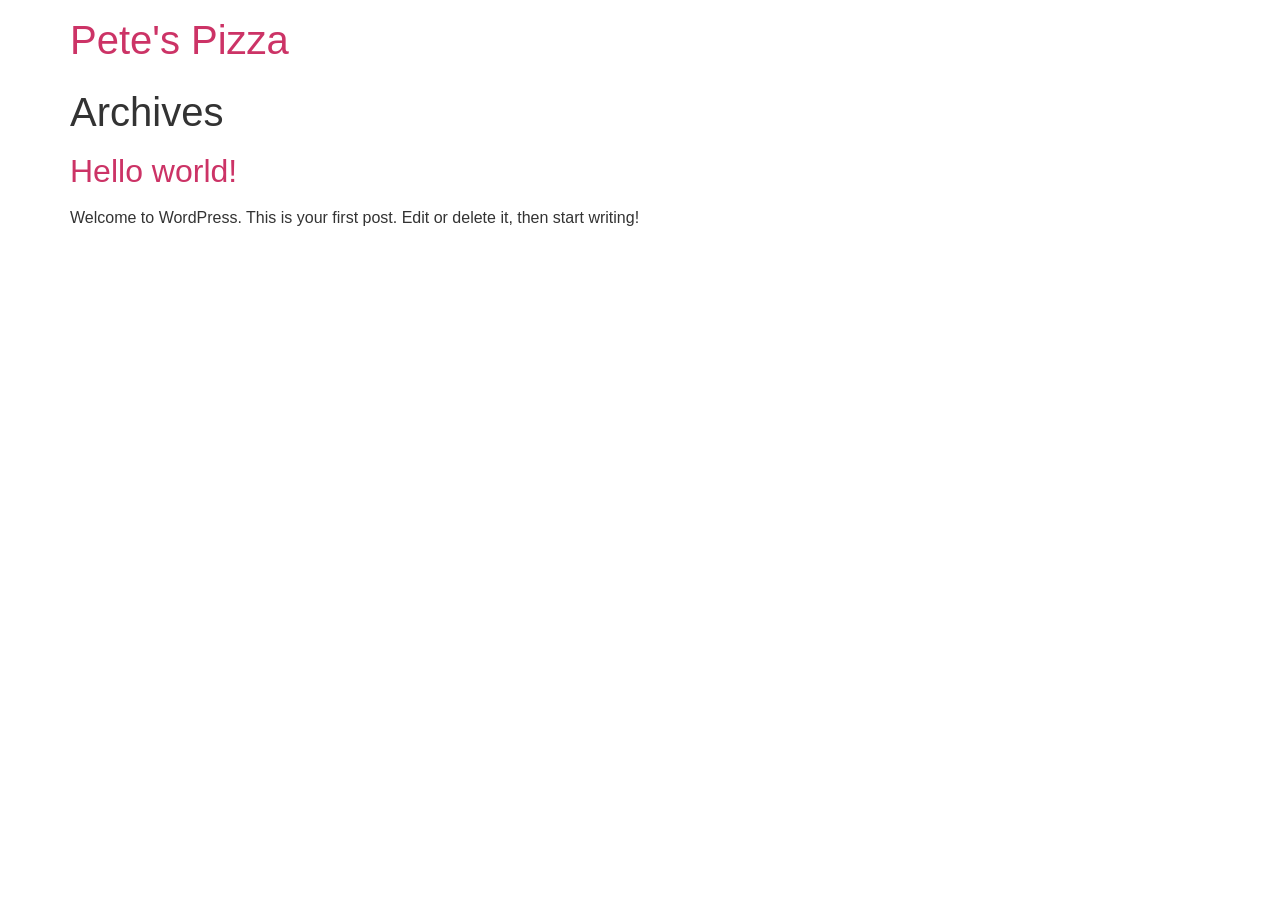
==== index.html @ 09c2dbaa "deploy: 3ace2ae25e659533e8047063d44e8679218b1591" ====
<!doctype html>
<html lang="en-CA">
<head>
	<meta charset="UTF-8">
	<meta name="viewport" content="width=device-width, initial-scale=1">
	<link rel="profile" href="https://gmpg.org/xfn/11">
	<title>Pete&#039;s Pizza</title>
<meta name='robots' content='max-image-preview:large' />
<link rel='dns-prefetch' href='//localhost' />
<link rel="alternate" type="application/rss+xml" title="Pete&#039;s Pizza &raquo; Feed" href="/feed/" />
<link rel="alternate" type="application/rss+xml" title="Pete&#039;s Pizza &raquo; Comments Feed" href="/comments/feed/" />
<style id='wp-img-auto-sizes-contain-inline-css'>
img:is([sizes=auto i],[sizes^="auto," i]){contain-intrinsic-size:3000px 1500px}
/*# sourceURL=wp-img-auto-sizes-contain-inline-css */
</style>
<style id='wp-emoji-styles-inline-css'>

	img.wp-smiley, img.emoji {
		display: inline !important;
		border: none !important;
		box-shadow: none !important;
		height: 1em !important;
		width: 1em !important;
		margin: 0 0.07em !important;
		vertical-align: -0.1em !important;
		background: none !important;
		padding: 0 !important;
	}
/*# sourceURL=wp-emoji-styles-inline-css */
</style>
<style id='wp-block-library-inline-css'>
:root{--wp-block-synced-color:#7a00df;--wp-block-synced-color--rgb:122,0,223;--wp-bound-block-color:var(--wp-block-synced-color);--wp-editor-canvas-background:#ddd;--wp-admin-theme-color:#007cba;--wp-admin-theme-color--rgb:0,124,186;--wp-admin-theme-color-darker-10:#006ba1;--wp-admin-theme-color-darker-10--rgb:0,107,160.5;--wp-admin-theme-color-darker-20:#005a87;--wp-admin-theme-color-darker-20--rgb:0,90,135;--wp-admin-border-width-focus:2px}@media (min-resolution:192dpi){:root{--wp-admin-border-width-focus:1.5px}}.wp-element-button{cursor:pointer}:root .has-very-light-gray-background-color{background-color:#eee}:root .has-very-dark-gray-background-color{background-color:#313131}:root .has-very-light-gray-color{color:#eee}:root .has-very-dark-gray-color{color:#313131}:root .has-vivid-green-cyan-to-vivid-cyan-blue-gradient-background{background:linear-gradient(135deg,#00d084,#0693e3)}:root .has-purple-crush-gradient-background{background:linear-gradient(135deg,#34e2e4,#4721fb 50%,#ab1dfe)}:root .has-hazy-dawn-gradient-background{background:linear-gradient(135deg,#faaca8,#dad0ec)}:root .has-subdued-olive-gradient-background{background:linear-gradient(135deg,#fafae1,#67a671)}:root .has-atomic-cream-gradient-background{background:linear-gradient(135deg,#fdd79a,#004a59)}:root .has-nightshade-gradient-background{background:linear-gradient(135deg,#330968,#31cdcf)}:root .has-midnight-gradient-background{background:linear-gradient(135deg,#020381,#2874fc)}:root{--wp--preset--font-size--normal:16px;--wp--preset--font-size--huge:42px}.has-regular-font-size{font-size:1em}.has-larger-font-size{font-size:2.625em}.has-normal-font-size{font-size:var(--wp--preset--font-size--normal)}.has-huge-font-size{font-size:var(--wp--preset--font-size--huge)}.has-text-align-center{text-align:center}.has-text-align-left{text-align:left}.has-text-align-right{text-align:right}.has-fit-text{white-space:nowrap!important}#end-resizable-editor-section{display:none}.aligncenter{clear:both}.items-justified-left{justify-content:flex-start}.items-justified-center{justify-content:center}.items-justified-right{justify-content:flex-end}.items-justified-space-between{justify-content:space-between}.screen-reader-text{border:0;clip-path:inset(50%);height:1px;margin:-1px;overflow:hidden;padding:0;position:absolute;width:1px;word-wrap:normal!important}.screen-reader-text:focus{background-color:#ddd;clip-path:none;color:#444;display:block;font-size:1em;height:auto;left:5px;line-height:normal;padding:15px 23px 14px;text-decoration:none;top:5px;width:auto;z-index:100000}html :where(.has-border-color){border-style:solid}html :where([style*=border-top-color]){border-top-style:solid}html :where([style*=border-right-color]){border-right-style:solid}html :where([style*=border-bottom-color]){border-bottom-style:solid}html :where([style*=border-left-color]){border-left-style:solid}html :where([style*=border-width]){border-style:solid}html :where([style*=border-top-width]){border-top-style:solid}html :where([style*=border-right-width]){border-right-style:solid}html :where([style*=border-bottom-width]){border-bottom-style:solid}html :where([style*=border-left-width]){border-left-style:solid}html :where(img[class*=wp-image-]){height:auto;max-width:100%}:where(figure){margin:0 0 1em}html :where(.is-position-sticky){--wp-admin--admin-bar--position-offset:var(--wp-admin--admin-bar--height,0px)}@media screen and (max-width:600px){html :where(.is-position-sticky){--wp-admin--admin-bar--position-offset:0px}}

/*# sourceURL=wp-block-library-inline-css */
</style>
<style id='wp-block-paragraph-inline-css'>
.is-small-text{font-size:.875em}.is-regular-text{font-size:1em}.is-large-text{font-size:2.25em}.is-larger-text{font-size:3em}.has-drop-cap:not(:focus):first-letter{float:left;font-size:8.4em;font-style:normal;font-weight:100;line-height:.68;margin:.05em .1em 0 0;text-transform:uppercase}body.rtl .has-drop-cap:not(:focus):first-letter{float:none;margin-left:.1em}p.has-drop-cap.has-background{overflow:hidden}:root :where(p.has-background){padding:1.25em 2.375em}:where(p.has-text-color:not(.has-link-color)) a{color:inherit}p.has-text-align-left[style*="writing-mode:vertical-lr"],p.has-text-align-right[style*="writing-mode:vertical-rl"]{rotate:180deg}
/*# sourceURL=/wp-includes/blocks/paragraph/style.min.css */
</style>

<link rel='stylesheet' id='dashicons-css' href='/wp-includes/css/dashicons.min.css?ver=6.9.4' media='all' />
<link rel='stylesheet' id='al_product_styles-css' href='/wp-content/plugins/ecommerce-product-catalog/css/al_product.min.css?timestamp=1773441968&#038;ver=6.9.4' media='all' />
<link rel='stylesheet' id='ic_blocks-css' href='/wp-content/plugins/ecommerce-product-catalog/includes/blocks/ic-blocks.min.css?timestamp=1773441968&#038;ver=6.9.4' media='all' />
<style id='global-styles-inline-css'>
:root{--wp--preset--aspect-ratio--square: 1;--wp--preset--aspect-ratio--4-3: 4/3;--wp--preset--aspect-ratio--3-4: 3/4;--wp--preset--aspect-ratio--3-2: 3/2;--wp--preset--aspect-ratio--2-3: 2/3;--wp--preset--aspect-ratio--16-9: 16/9;--wp--preset--aspect-ratio--9-16: 9/16;--wp--preset--color--black: #000000;--wp--preset--color--cyan-bluish-gray: #abb8c3;--wp--preset--color--white: #ffffff;--wp--preset--color--pale-pink: #f78da7;--wp--preset--color--vivid-red: #cf2e2e;--wp--preset--color--luminous-vivid-orange: #ff6900;--wp--preset--color--luminous-vivid-amber: #fcb900;--wp--preset--color--light-green-cyan: #7bdcb5;--wp--preset--color--vivid-green-cyan: #00d084;--wp--preset--color--pale-cyan-blue: #8ed1fc;--wp--preset--color--vivid-cyan-blue: #0693e3;--wp--preset--color--vivid-purple: #9b51e0;--wp--preset--gradient--vivid-cyan-blue-to-vivid-purple: linear-gradient(135deg,rgb(6,147,227) 0%,rgb(155,81,224) 100%);--wp--preset--gradient--light-green-cyan-to-vivid-green-cyan: linear-gradient(135deg,rgb(122,220,180) 0%,rgb(0,208,130) 100%);--wp--preset--gradient--luminous-vivid-amber-to-luminous-vivid-orange: linear-gradient(135deg,rgb(252,185,0) 0%,rgb(255,105,0) 100%);--wp--preset--gradient--luminous-vivid-orange-to-vivid-red: linear-gradient(135deg,rgb(255,105,0) 0%,rgb(207,46,46) 100%);--wp--preset--gradient--very-light-gray-to-cyan-bluish-gray: linear-gradient(135deg,rgb(238,238,238) 0%,rgb(169,184,195) 100%);--wp--preset--gradient--cool-to-warm-spectrum: linear-gradient(135deg,rgb(74,234,220) 0%,rgb(151,120,209) 20%,rgb(207,42,186) 40%,rgb(238,44,130) 60%,rgb(251,105,98) 80%,rgb(254,248,76) 100%);--wp--preset--gradient--blush-light-purple: linear-gradient(135deg,rgb(255,206,236) 0%,rgb(152,150,240) 100%);--wp--preset--gradient--blush-bordeaux: linear-gradient(135deg,rgb(254,205,165) 0%,rgb(254,45,45) 50%,rgb(107,0,62) 100%);--wp--preset--gradient--luminous-dusk: linear-gradient(135deg,rgb(255,203,112) 0%,rgb(199,81,192) 50%,rgb(65,88,208) 100%);--wp--preset--gradient--pale-ocean: linear-gradient(135deg,rgb(255,245,203) 0%,rgb(182,227,212) 50%,rgb(51,167,181) 100%);--wp--preset--gradient--electric-grass: linear-gradient(135deg,rgb(202,248,128) 0%,rgb(113,206,126) 100%);--wp--preset--gradient--midnight: linear-gradient(135deg,rgb(2,3,129) 0%,rgb(40,116,252) 100%);--wp--preset--font-size--small: 13px;--wp--preset--font-size--medium: 20px;--wp--preset--font-size--large: 36px;--wp--preset--font-size--x-large: 42px;--wp--preset--spacing--20: 0.44rem;--wp--preset--spacing--30: 0.67rem;--wp--preset--spacing--40: 1rem;--wp--preset--spacing--50: 1.5rem;--wp--preset--spacing--60: 2.25rem;--wp--preset--spacing--70: 3.38rem;--wp--preset--spacing--80: 5.06rem;--wp--preset--shadow--natural: 6px 6px 9px rgba(0, 0, 0, 0.2);--wp--preset--shadow--deep: 12px 12px 50px rgba(0, 0, 0, 0.4);--wp--preset--shadow--sharp: 6px 6px 0px rgba(0, 0, 0, 0.2);--wp--preset--shadow--outlined: 6px 6px 0px -3px rgb(255, 255, 255), 6px 6px rgb(0, 0, 0);--wp--preset--shadow--crisp: 6px 6px 0px rgb(0, 0, 0);}:root { --wp--style--global--content-size: 800px;--wp--style--global--wide-size: 1200px; }:where(body) { margin: 0; }.wp-site-blocks > .alignleft { float: left; margin-right: 2em; }.wp-site-blocks > .alignright { float: right; margin-left: 2em; }.wp-site-blocks > .aligncenter { justify-content: center; margin-left: auto; margin-right: auto; }:where(.wp-site-blocks) > * { margin-block-start: 24px; margin-block-end: 0; }:where(.wp-site-blocks) > :first-child { margin-block-start: 0; }:where(.wp-site-blocks) > :last-child { margin-block-end: 0; }:root { --wp--style--block-gap: 24px; }:root :where(.is-layout-flow) > :first-child{margin-block-start: 0;}:root :where(.is-layout-flow) > :last-child{margin-block-end: 0;}:root :where(.is-layout-flow) > *{margin-block-start: 24px;margin-block-end: 0;}:root :where(.is-layout-constrained) > :first-child{margin-block-start: 0;}:root :where(.is-layout-constrained) > :last-child{margin-block-end: 0;}:root :where(.is-layout-constrained) > *{margin-block-start: 24px;margin-block-end: 0;}:root :where(.is-layout-flex){gap: 24px;}:root :where(.is-layout-grid){gap: 24px;}.is-layout-flow > .alignleft{float: left;margin-inline-start: 0;margin-inline-end: 2em;}.is-layout-flow > .alignright{float: right;margin-inline-start: 2em;margin-inline-end: 0;}.is-layout-flow > .aligncenter{margin-left: auto !important;margin-right: auto !important;}.is-layout-constrained > .alignleft{float: left;margin-inline-start: 0;margin-inline-end: 2em;}.is-layout-constrained > .alignright{float: right;margin-inline-start: 2em;margin-inline-end: 0;}.is-layout-constrained > .aligncenter{margin-left: auto !important;margin-right: auto !important;}.is-layout-constrained > :where(:not(.alignleft):not(.alignright):not(.alignfull)){max-width: var(--wp--style--global--content-size);margin-left: auto !important;margin-right: auto !important;}.is-layout-constrained > .alignwide{max-width: var(--wp--style--global--wide-size);}body .is-layout-flex{display: flex;}.is-layout-flex{flex-wrap: wrap;align-items: center;}.is-layout-flex > :is(*, div){margin: 0;}body .is-layout-grid{display: grid;}.is-layout-grid > :is(*, div){margin: 0;}body{padding-top: 0px;padding-right: 0px;padding-bottom: 0px;padding-left: 0px;}a:where(:not(.wp-element-button)){text-decoration: underline;}:root :where(.wp-element-button, .wp-block-button__link){background-color: #32373c;border-width: 0;color: #fff;font-family: inherit;font-size: inherit;font-style: inherit;font-weight: inherit;letter-spacing: inherit;line-height: inherit;padding-top: calc(0.667em + 2px);padding-right: calc(1.333em + 2px);padding-bottom: calc(0.667em + 2px);padding-left: calc(1.333em + 2px);text-decoration: none;text-transform: inherit;}.has-black-color{color: var(--wp--preset--color--black) !important;}.has-cyan-bluish-gray-color{color: var(--wp--preset--color--cyan-bluish-gray) !important;}.has-white-color{color: var(--wp--preset--color--white) !important;}.has-pale-pink-color{color: var(--wp--preset--color--pale-pink) !important;}.has-vivid-red-color{color: var(--wp--preset--color--vivid-red) !important;}.has-luminous-vivid-orange-color{color: var(--wp--preset--color--luminous-vivid-orange) !important;}.has-luminous-vivid-amber-color{color: var(--wp--preset--color--luminous-vivid-amber) !important;}.has-light-green-cyan-color{color: var(--wp--preset--color--light-green-cyan) !important;}.has-vivid-green-cyan-color{color: var(--wp--preset--color--vivid-green-cyan) !important;}.has-pale-cyan-blue-color{color: var(--wp--preset--color--pale-cyan-blue) !important;}.has-vivid-cyan-blue-color{color: var(--wp--preset--color--vivid-cyan-blue) !important;}.has-vivid-purple-color{color: var(--wp--preset--color--vivid-purple) !important;}.has-black-background-color{background-color: var(--wp--preset--color--black) !important;}.has-cyan-bluish-gray-background-color{background-color: var(--wp--preset--color--cyan-bluish-gray) !important;}.has-white-background-color{background-color: var(--wp--preset--color--white) !important;}.has-pale-pink-background-color{background-color: var(--wp--preset--color--pale-pink) !important;}.has-vivid-red-background-color{background-color: var(--wp--preset--color--vivid-red) !important;}.has-luminous-vivid-orange-background-color{background-color: var(--wp--preset--color--luminous-vivid-orange) !important;}.has-luminous-vivid-amber-background-color{background-color: var(--wp--preset--color--luminous-vivid-amber) !important;}.has-light-green-cyan-background-color{background-color: var(--wp--preset--color--light-green-cyan) !important;}.has-vivid-green-cyan-background-color{background-color: var(--wp--preset--color--vivid-green-cyan) !important;}.has-pale-cyan-blue-background-color{background-color: var(--wp--preset--color--pale-cyan-blue) !important;}.has-vivid-cyan-blue-background-color{background-color: var(--wp--preset--color--vivid-cyan-blue) !important;}.has-vivid-purple-background-color{background-color: var(--wp--preset--color--vivid-purple) !important;}.has-black-border-color{border-color: var(--wp--preset--color--black) !important;}.has-cyan-bluish-gray-border-color{border-color: var(--wp--preset--color--cyan-bluish-gray) !important;}.has-white-border-color{border-color: var(--wp--preset--color--white) !important;}.has-pale-pink-border-color{border-color: var(--wp--preset--color--pale-pink) !important;}.has-vivid-red-border-color{border-color: var(--wp--preset--color--vivid-red) !important;}.has-luminous-vivid-orange-border-color{border-color: var(--wp--preset--color--luminous-vivid-orange) !important;}.has-luminous-vivid-amber-border-color{border-color: var(--wp--preset--color--luminous-vivid-amber) !important;}.has-light-green-cyan-border-color{border-color: var(--wp--preset--color--light-green-cyan) !important;}.has-vivid-green-cyan-border-color{border-color: var(--wp--preset--color--vivid-green-cyan) !important;}.has-pale-cyan-blue-border-color{border-color: var(--wp--preset--color--pale-cyan-blue) !important;}.has-vivid-cyan-blue-border-color{border-color: var(--wp--preset--color--vivid-cyan-blue) !important;}.has-vivid-purple-border-color{border-color: var(--wp--preset--color--vivid-purple) !important;}.has-vivid-cyan-blue-to-vivid-purple-gradient-background{background: var(--wp--preset--gradient--vivid-cyan-blue-to-vivid-purple) !important;}.has-light-green-cyan-to-vivid-green-cyan-gradient-background{background: var(--wp--preset--gradient--light-green-cyan-to-vivid-green-cyan) !important;}.has-luminous-vivid-amber-to-luminous-vivid-orange-gradient-background{background: var(--wp--preset--gradient--luminous-vivid-amber-to-luminous-vivid-orange) !important;}.has-luminous-vivid-orange-to-vivid-red-gradient-background{background: var(--wp--preset--gradient--luminous-vivid-orange-to-vivid-red) !important;}.has-very-light-gray-to-cyan-bluish-gray-gradient-background{background: var(--wp--preset--gradient--very-light-gray-to-cyan-bluish-gray) !important;}.has-cool-to-warm-spectrum-gradient-background{background: var(--wp--preset--gradient--cool-to-warm-spectrum) !important;}.has-blush-light-purple-gradient-background{background: var(--wp--preset--gradient--blush-light-purple) !important;}.has-blush-bordeaux-gradient-background{background: var(--wp--preset--gradient--blush-bordeaux) !important;}.has-luminous-dusk-gradient-background{background: var(--wp--preset--gradient--luminous-dusk) !important;}.has-pale-ocean-gradient-background{background: var(--wp--preset--gradient--pale-ocean) !important;}.has-electric-grass-gradient-background{background: var(--wp--preset--gradient--electric-grass) !important;}.has-midnight-gradient-background{background: var(--wp--preset--gradient--midnight) !important;}.has-small-font-size{font-size: var(--wp--preset--font-size--small) !important;}.has-medium-font-size{font-size: var(--wp--preset--font-size--medium) !important;}.has-large-font-size{font-size: var(--wp--preset--font-size--large) !important;}.has-x-large-font-size{font-size: var(--wp--preset--font-size--x-large) !important;}
/*# sourceURL=global-styles-inline-css */
</style>

<link rel='stylesheet' id='parent-style-css' href='/wp-content/themes/hello-elementor/style.css?ver=6.9.4' media='all' />
<link rel='stylesheet' id='child-style-css' href='/wp-content/themes/petes-pizza/style.css?ver=6.9.4' media='all' />
<link rel='stylesheet' id='hello-elementor-css' href='/wp-content/themes/hello-elementor/assets/css/reset.css?ver=3.4.6' media='all' />
<link rel='stylesheet' id='hello-elementor-theme-style-css' href='/wp-content/themes/hello-elementor/assets/css/theme.css?ver=3.4.6' media='all' />
<link rel='stylesheet' id='hello-elementor-header-footer-css' href='/wp-content/themes/hello-elementor/assets/css/header-footer.css?ver=3.4.6' media='all' />
<script src="/wp-content/themes/petes-pizza/customElements.js?ver=6.9.4" id="custom_javascript0-js"></script>
<link rel="https://api.w.org/" href="/wp-json/" /><link rel="EditURI" type="application/rsd+xml" title="RSD" href="/xmlrpc.php?rsd" />
<meta name="generator" content="WordPress 6.9.4" />
</head>
<body class="home blog wp-embed-responsive wp-theme-hello-elementor wp-child-theme-petes-pizza hello-elementor-default">


<a class="skip-link screen-reader-text" href="#content">Skip to content</a>


<header id="site-header" class="site-header">

	<div class="site-branding">
					<div class="site-title">
				<a href="/" title="Home" rel="home">
					Pete&#039;s Pizza				</a>
			</div>
						</div>

	</header>
<main id="content" class="site-main">

			<div class="page-header">
			<h1 class="entry-title">Archives</h1>		</div>
	
	<div class="page-content">
					<article class="post">
				<h2 class="entry-title"><a href="/hello-world/">Hello world!</a></h2><p>Welcome to WordPress. This is your first post. Edit or delete it, then start writing!</p>
			</article>
			</div>

	
</main>
<footer id="site-footer" class="site-footer">
	</footer>

<script type="speculationrules">
{"prefetch":[{"source":"document","where":{"and":[{"href_matches":"/*"},{"not":{"href_matches":["/wp-*.php","/wp-admin/*","/wp-content/uploads/*","/wp-content/*","/wp-content/plugins/*","/wp-content/themes/petes-pizza/*","/wp-content/themes/hello-elementor/*","/*\\?(.+)"]}},{"not":{"selector_matches":"a[rel~=\"nofollow\"]"}},{"not":{"selector_matches":".no-prefetch, .no-prefetch a"}}]},"eagerness":"conservative"}]}
</script>
<script type="module" src="https://adeleh3.github.io/UX308-Assignment1/fab.js?ver=6.9.4" id="custom_javascript1-js-module"></script>
<script type="module" src="https://adeleh3.github.io/UX308-Assignment1/chat.js?ver=6.9.4" id="custom_javascript2-js-module"></script>
    <style>
        body.ic-disabled-body:before {
            background-image: url("/wp-includes/js/thickbox/loadingAnimation.gif");
        }
    </style>
    <script id="wp-emoji-settings" type="application/json">
{"baseUrl":"https://s.w.org/images/core/emoji/17.0.2/72x72/","ext":".png","svgUrl":"https://s.w.org/images/core/emoji/17.0.2/svg/","svgExt":".svg","source":{"concatemoji":"/wp-includes/js/wp-emoji-release.min.js?ver=6.9.4"}}
</script>
<script type="module">
/*! This file is auto-generated */
const a=JSON.parse(document.getElementById("wp-emoji-settings").textContent),o=(window._wpemojiSettings=a,"wpEmojiSettingsSupports"),s=["flag","emoji"];function i(e){try{var t={supportTests:e,timestamp:(new Date).valueOf()};sessionStorage.setItem(o,JSON.stringify(t))}catch(e){}}function c(e,t,n){e.clearRect(0,0,e.canvas.width,e.canvas.height),e.fillText(t,0,0);t=new Uint32Array(e.getImageData(0,0,e.canvas.width,e.canvas.height).data);e.clearRect(0,0,e.canvas.width,e.canvas.height),e.fillText(n,0,0);const a=new Uint32Array(e.getImageData(0,0,e.canvas.width,e.canvas.height).data);return t.every((e,t)=>e===a[t])}function p(e,t){e.clearRect(0,0,e.canvas.width,e.canvas.height),e.fillText(t,0,0);var n=e.getImageData(16,16,1,1);for(let e=0;e<n.data.length;e++)if(0!==n.data[e])return!1;return!0}function u(e,t,n,a){switch(t){case"flag":return n(e,"\ud83c\udff3\ufe0f\u200d\u26a7\ufe0f","\ud83c\udff3\ufe0f\u200b\u26a7\ufe0f")?!1:!n(e,"\ud83c\udde8\ud83c\uddf6","\ud83c\udde8\u200b\ud83c\uddf6")&&!n(e,"\ud83c\udff4\udb40\udc67\udb40\udc62\udb40\udc65\udb40\udc6e\udb40\udc67\udb40\udc7f","\ud83c\udff4\u200b\udb40\udc67\u200b\udb40\udc62\u200b\udb40\udc65\u200b\udb40\udc6e\u200b\udb40\udc67\u200b\udb40\udc7f");case"emoji":return!a(e,"\ud83e\u1fac8")}return!1}function f(e,t,n,a){let r;const o=(r="undefined"!=typeof WorkerGlobalScope&&self instanceof WorkerGlobalScope?new OffscreenCanvas(300,150):document.createElement("canvas")).getContext("2d",{willReadFrequently:!0}),s=(o.textBaseline="top",o.font="600 32px Arial",{});return e.forEach(e=>{s[e]=t(o,e,n,a)}),s}function r(e){var t=document.createElement("script");t.src=e,t.defer=!0,document.head.appendChild(t)}a.supports={everything:!0,everythingExceptFlag:!0},new Promise(t=>{let n=function(){try{var e=JSON.parse(sessionStorage.getItem(o));if("object"==typeof e&&"number"==typeof e.timestamp&&(new Date).valueOf()<e.timestamp+604800&&"object"==typeof e.supportTests)return e.supportTests}catch(e){}return null}();if(!n){if("undefined"!=typeof Worker&&"undefined"!=typeof OffscreenCanvas&&"undefined"!=typeof URL&&URL.createObjectURL&&"undefined"!=typeof Blob)try{var e="postMessage("+f.toString()+"("+[JSON.stringify(s),u.toString(),c.toString(),p.toString()].join(",")+"));",a=new Blob([e],{type:"text/javascript"});const r=new Worker(URL.createObjectURL(a),{name:"wpTestEmojiSupports"});return void(r.onmessage=e=>{i(n=e.data),r.terminate(),t(n)})}catch(e){}i(n=f(s,u,c,p))}t(n)}).then(e=>{for(const n in e)a.supports[n]=e[n],a.supports.everything=a.supports.everything&&a.supports[n],"flag"!==n&&(a.supports.everythingExceptFlag=a.supports.everythingExceptFlag&&a.supports[n]);var t;a.supports.everythingExceptFlag=a.supports.everythingExceptFlag&&!a.supports.flag,a.supports.everything||((t=a.source||{}).concatemoji?r(t.concatemoji):t.wpemoji&&t.twemoji&&(r(t.twemoji),r(t.wpemoji)))});
//# sourceURL=/wp-includes/js/wp-emoji-loader.min.js
</script>

</body>
</html>
---- wp-content/plugins/ecommerce-product-catalog/includes/blocks/ic-blocks.min.css ----
/*!
 * 
 * https://impleCode.com
 *
 * Copyright 2021 impleCode
 * Free to use under the GPLv3 license.
 * http://www.gnu.org/licenses/gpl-3.0.html
 *
 * Contributing author: Norbert Dreszer
 *
 * NOTE: DO NOT EDIT THIS FILE. FOR YOUR OWN CSS GO TO WordPress > Appearance > Additional CSS and copy the CSS that you want to modify there.
 */
.entry-content div.ic-align-center,div.ic-align-center{text-align:center}.entry-content div.ic-align-right,div.ic-align-right{text-align:right}
---- wp-content/themes/hello-elementor/style.css ----
/*
	Theme Name: Hello Elementor
	Theme URI: https://elementor.com/hello-theme/?utm_source=wp-themes&utm_campaign=theme-uri&utm_medium=wp-dash
	Description: Hello Elementor is a lightweight and minimalist WordPress theme that was built specifically to work seamlessly with the Elementor site builder plugin. The theme is free, open-source, and designed for users who want a flexible, easy-to-use, and customizable website. The theme, which is optimized for performance, provides a solid foundation for users to build their own unique designs using the Elementor drag-and-drop site builder. Its simplicity and flexibility make it a great choice for both beginners and experienced Web Creators.
	Author: Elementor Team
	Author URI: https://elementor.com/?utm_source=wp-themes&utm_campaign=author-uri&utm_medium=wp-dash
	Version: 3.4.6
	Stable tag: 3.4.6
	Requires at least: 6.0
	Tested up to: 6.8
	Requires PHP: 7.4
	License: GNU General Public License v3 or later.
	License URI: https://www.gnu.org/licenses/gpl-3.0.html
	Text Domain: hello-elementor
	Tags: accessibility-ready, flexible-header, custom-colors, custom-menu, custom-logo, featured-images, rtl-language-support, threaded-comments, translation-ready,
*/
---- wp-content/themes/petes-pizza/style.css ----
/*
Theme Name:     Pete\'s Pizza
Description:    for pete\'s pizza shop
Author:         AdeleH3
Template:       hello-elementor

(optional values you can add: Theme URI, Author URI, Version, License, License URI, Tags, Text Domain)
*/
---- wp-content/themes/hello-elementor/assets/css/theme.css ----
.comments-area a,.page-content a{text-decoration:underline}.alignright{float:right;margin-left:1rem}.alignleft{float:left;margin-right:1rem}.aligncenter{clear:both;display:block;margin-inline:auto}.alignwide{margin-inline:-80px}.alignfull{margin-inline:calc(50% - 50vw);max-width:100vw}.alignfull,.alignfull img{width:100vw}.wp-caption{margin-block-end:1.25rem;max-width:100%}.wp-caption.alignleft{margin:5px 20px 20px 0}.wp-caption.alignright{margin:5px 0 20px 20px}.wp-caption img{display:block;margin-inline:auto}.wp-caption-text{margin:0}.gallery-caption{display:block;font-size:.8125rem;line-height:1.5;margin:0;padding:.75rem}.pagination{display:flex;justify-content:space-between;margin:20px auto}.sticky{display:block;position:relative}.bypostauthor{font-size:inherit}.hide{display:none!important}.post-password-form{margin:50px auto;max-width:500px}.post-password-form p{align-items:flex-end;display:flex;width:100%}.post-password-form [type=submit]{margin-inline-start:3px}.screen-reader-text{clip:rect(1px,1px,1px,1px);height:1px;overflow:hidden;position:absolute!important;width:1px;word-wrap:normal!important}.screen-reader-text:focus{background-color:#eee;clip:auto!important;clip-path:none;color:#333;display:block;font-size:1rem;height:auto;left:5px;line-height:normal;padding:12px 24px;text-decoration:none;top:5px;width:auto;z-index:100000}.post .entry-title a{text-decoration:none}.post .wp-post-image{max-height:500px;-o-object-fit:cover;object-fit:cover;width:100%}@media(max-width:991px){.post .wp-post-image{max-height:400px}}@media(max-width:575px){.post .wp-post-image{max-height:300px}}#comments .comment-list{font-size:.9em;list-style:none;margin:0;padding:0}#comments .comment,#comments .pingback{position:relative}#comments .comment .comment-body,#comments .pingback .comment-body{border-block-end:1px solid #ccc;display:flex;flex-direction:column;padding-block-end:30px;padding-block-start:30px;padding-inline-end:0;padding-inline-start:60px}#comments .comment .avatar,#comments .pingback .avatar{border-radius:50%;left:0;margin-inline-end:10px;position:absolute}body.rtl #comments .comment .avatar,body.rtl #comments .pingback .avatar,html[dir=rtl] #comments .comment .avatar,html[dir=rtl] #comments .pingback .avatar{left:auto;right:0}#comments .comment-meta{display:flex;justify-content:space-between;margin-block-end:.9rem}#comments .comment-metadata,#comments .reply{font-size:11px;line-height:1}#comments .children{list-style:none;margin:0;padding-inline-start:30px;position:relative}#comments .children li:last-child{padding-block-end:0}#comments ol.comment-list .children:before{content:"↪";display:inline-block;font-size:1em;font-weight:400;left:0;line-height:100%;position:absolute;top:45px;width:auto}body.rtl #comments ol.comment-list .children:before,html[dir=rtl] #comments ol.comment-list .children:before{content:"↩";left:auto;right:0}@media(min-width:768px){#comments .comment-author,#comments .comment-metadata{line-height:1}}@media(max-width:767px){#comments .comment .comment-body{padding:30px 0}#comments .children{padding-inline-start:20px}#comments .comment .avatar{float:left;position:inherit}body.rtl #comments .comment .avatar,html[dir=rtl] #comments .comment .avatar{float:right}}.page-header .entry-title,.site-footer .footer-inner,.site-footer:not(.dynamic-footer),.site-header .header-inner,.site-header:not(.dynamic-header),body:not([class*=elementor-page-]) .site-main{margin-inline-end:auto;margin-inline-start:auto;width:100%}@media(max-width:575px){.page-header .entry-title,.site-footer .footer-inner,.site-footer:not(.dynamic-footer),.site-header .header-inner,.site-header:not(.dynamic-header),body:not([class*=elementor-page-]) .site-main{padding-inline-end:10px;padding-inline-start:10px}}@media(min-width:576px){.page-header .entry-title,.site-footer .footer-inner,.site-footer:not(.dynamic-footer),.site-header .header-inner,.site-header:not(.dynamic-header),body:not([class*=elementor-page-]) .site-main{max-width:500px}.site-footer.footer-full-width .footer-inner,.site-header.header-full-width .header-inner{max-width:100%}}@media(min-width:768px){.page-header .entry-title,.site-footer .footer-inner,.site-footer:not(.dynamic-footer),.site-header .header-inner,.site-header:not(.dynamic-header),body:not([class*=elementor-page-]) .site-main{max-width:600px}.site-footer.footer-full-width,.site-header.header-full-width{max-width:100%}}@media(min-width:992px){.page-header .entry-title,.site-footer .footer-inner,.site-footer:not(.dynamic-footer),.site-header .header-inner,.site-header:not(.dynamic-header),body:not([class*=elementor-page-]) .site-main{max-width:800px}.site-footer.footer-full-width,.site-header.header-full-width{max-width:100%}}@media(min-width:1200px){.page-header .entry-title,.site-footer .footer-inner,.site-footer:not(.dynamic-footer),.site-header .header-inner,.site-header:not(.dynamic-header),body:not([class*=elementor-page-]) .site-main{max-width:1140px}.site-footer.footer-full-width,.site-header.header-full-width{max-width:100%}}.site-header+.elementor{min-height:calc(100vh - 320px)}
---- wp-content/themes/hello-elementor/assets/css/header-footer.css ----
.site-header{display:flex;flex-wrap:wrap;justify-content:space-between;padding-block-end:1rem;padding-block-start:1rem;position:relative}.site-header .site-title{font-size:2.5rem;font-weight:500;line-height:1.2}.site-header .site-branding{display:flex;flex-direction:column;gap:.5rem;justify-content:center}.site-header .header-inner{display:flex;flex-wrap:wrap;justify-content:space-between}.site-header .header-inner .custom-logo-link{display:block}.site-header .header-inner .site-branding .site-description,.site-header .header-inner .site-branding .site-title{margin:0}.site-header .header-inner .site-branding .site-logo img{display:block}.site-header .header-inner .site-branding.show-logo .site-title,.site-header .header-inner .site-branding.show-title .site-logo{display:none!important}.site-header.header-inverted .header-inner{flex-direction:row-reverse}.site-header.header-inverted .header-inner .site-branding{text-align:end}.site-header.header-stacked .header-inner{align-items:center;flex-direction:column;text-align:center}.site-footer{padding-block-end:1rem;padding-block-start:1rem;position:relative}.site-footer .site-title{font-size:1.5rem;font-weight:500;line-height:1.2}.site-footer .site-branding{display:flex;flex-direction:column;gap:.5rem;justify-content:center}.site-footer .footer-inner{display:flex;flex-wrap:wrap;justify-content:space-between}.site-footer .footer-inner .custom-logo-link{display:block}.site-footer .footer-inner .site-branding .site-description,.site-footer .footer-inner .site-branding .site-title{margin:0}.site-footer .footer-inner .site-branding .site-logo img{display:block}.site-footer .footer-inner .site-branding.show-logo .site-title,.site-footer .footer-inner .site-branding.show-title .site-logo{display:none!important}.site-footer .footer-inner .copyright{align-items:center;display:flex;justify-content:flex-end}.site-footer .footer-inner .copyright p{margin:0}.site-footer.footer-inverted .footer-inner{flex-direction:row-reverse}.site-footer.footer-inverted .footer-inner .site-branding{text-align:end}.site-footer.footer-stacked .footer-inner{align-items:center;flex-direction:column;text-align:center}.site-footer.footer-stacked .footer-inner .site-branding .site-title{text-align:center}.site-footer.footer-stacked .footer-inner .site-navigation .menu{padding:0}@media(max-width:576px){.site-footer:not(.footer-stacked) .footer-inner .copyright,.site-footer:not(.footer-stacked) .footer-inner .site-branding,.site-footer:not(.footer-stacked) .footer-inner .site-navigation{display:block;max-width:none;text-align:center;width:100%}.site-footer .footer-inner .site-navigation ul.menu{justify-content:center}.site-footer .footer-inner .site-navigation ul.menu li{display:inline-block}}.site-header.header-stacked .site-navigation-toggle-holder{justify-content:center;max-width:100%}.site-header.menu-layout-dropdown .site-navigation{display:none}.site-navigation-toggle-holder{align-items:center;display:flex;padding:8px 15px}.site-navigation-toggle-holder .site-navigation-toggle{align-items:center;background-color:rgba(0,0,0,.05);border:0 solid;border-radius:3px;color:#494c4f;cursor:pointer;display:flex;justify-content:center;padding:.5rem}.site-navigation-toggle-holder .site-navigation-toggle-icon{display:block;width:1.25rem}.site-navigation-toggle-holder .site-navigation-toggle-icon:after,.site-navigation-toggle-holder .site-navigation-toggle-icon:before{background-color:currentColor;border-radius:3px;content:"";display:block;height:3px;transition:all .2s ease-in-out}.site-navigation-toggle-holder .site-navigation-toggle-icon:before{box-shadow:0 .35rem 0 currentColor;margin-block-end:.5rem}.site-navigation-toggle-holder .site-navigation-toggle[aria-expanded=true] .site-navigation-toggle-icon:before{box-shadow:none;transform:translateY(.35rem) rotate(45deg)}.site-navigation-toggle-holder .site-navigation-toggle[aria-expanded=true] .site-navigation-toggle-icon:after{transform:translateY(-.35rem) rotate(-45deg)}.site-navigation{align-items:center;display:flex}.site-navigation ul.menu,.site-navigation ul.menu ul{list-style-type:none;padding:0}.site-navigation ul.menu{display:flex;flex-wrap:wrap}.site-navigation ul.menu li{display:flex;position:relative}.site-navigation ul.menu li a{display:block;padding:8px 15px}.site-navigation ul.menu li.menu-item-has-children{padding-inline-end:15px}.site-navigation ul.menu li.menu-item-has-children:after{align-items:center;color:#666;content:"▾";display:flex;font-size:1.5em;justify-content:center;text-decoration:none}.site-navigation ul.menu li.menu-item-has-children:focus-within>ul{display:block}.site-navigation ul.menu li ul{background:#fff;display:none;left:0;min-width:150px;position:absolute;top:100%;z-index:2}.site-navigation ul.menu li ul li{border-block-end:1px solid #eee}.site-navigation ul.menu li ul li:last-child{border-block-end:none}.site-navigation ul.menu li ul li.menu-item-has-children a{flex-grow:1}.site-navigation ul.menu li ul li.menu-item-has-children:after{transform:translateY(-50%) rotate(-90deg)}.site-navigation ul.menu li ul ul{left:100%;top:0}.site-navigation ul.menu li:hover>ul{display:block}footer .site-navigation ul.menu li ul{bottom:100%;top:auto}footer .site-navigation ul.menu li ul ul{bottom:0}footer .site-navigation ul.menu a{padding:5px 15px}.site-navigation-dropdown{bottom:0;left:0;margin-block-start:10px;position:absolute;transform-origin:top;transition:max-height .3s,transform .3s;width:100%;z-index:10000}.site-navigation-toggle-holder:not(.elementor-active)+.site-navigation-dropdown{max-height:0;transform:scaleY(0)}.site-navigation-toggle-holder.elementor-active+.site-navigation-dropdown{max-height:100vh;transform:scaleY(1)}.site-navigation-dropdown ul{padding:0}.site-navigation-dropdown ul.menu{background:#fff;margin:0;padding:0;position:absolute;width:100%}.site-navigation-dropdown ul.menu li{display:block;position:relative;width:100%}.site-navigation-dropdown ul.menu li a{background:#fff;box-shadow:inset 0 -1px 0 rgba(0,0,0,.102);color:#55595c;display:block;padding:20px}.site-navigation-dropdown ul.menu li.current-menu-item a{background:#55595c;color:#fff}.site-navigation-dropdown ul.menu>li li{max-height:0;transform:scaleY(0);transform-origin:top;transition:max-height .3s,transform .3s}.site-navigation-dropdown ul.menu li.elementor-active>ul>li{max-height:100vh;transform:scaleY(1)}@media(max-width:576px){.site-header.menu-dropdown-mobile:not(.menu-layout-dropdown) .site-navigation{display:none!important}}@media(min-width:768px){.site-header.menu-dropdown-mobile:not(.menu-layout-dropdown) .site-navigation-toggle-holder{display:none!important}}@media(min-width:576px)and (max-width:767px){.site-header.menu-dropdown-mobile:not(.menu-layout-dropdown) .site-navigation{display:none!important}}@media(min-width:992px){.site-header.menu-dropdown-tablet:not(.menu-layout-dropdown) .site-navigation-toggle-holder{display:none!important}}@media(max-width:992px){.site-header.menu-dropdown-tablet:not(.menu-layout-dropdown) .site-navigation{display:none!important}}.site-header.menu-dropdown-none:not(.menu-layout-dropdown) .site-navigation-toggle-holder{display:none!important}
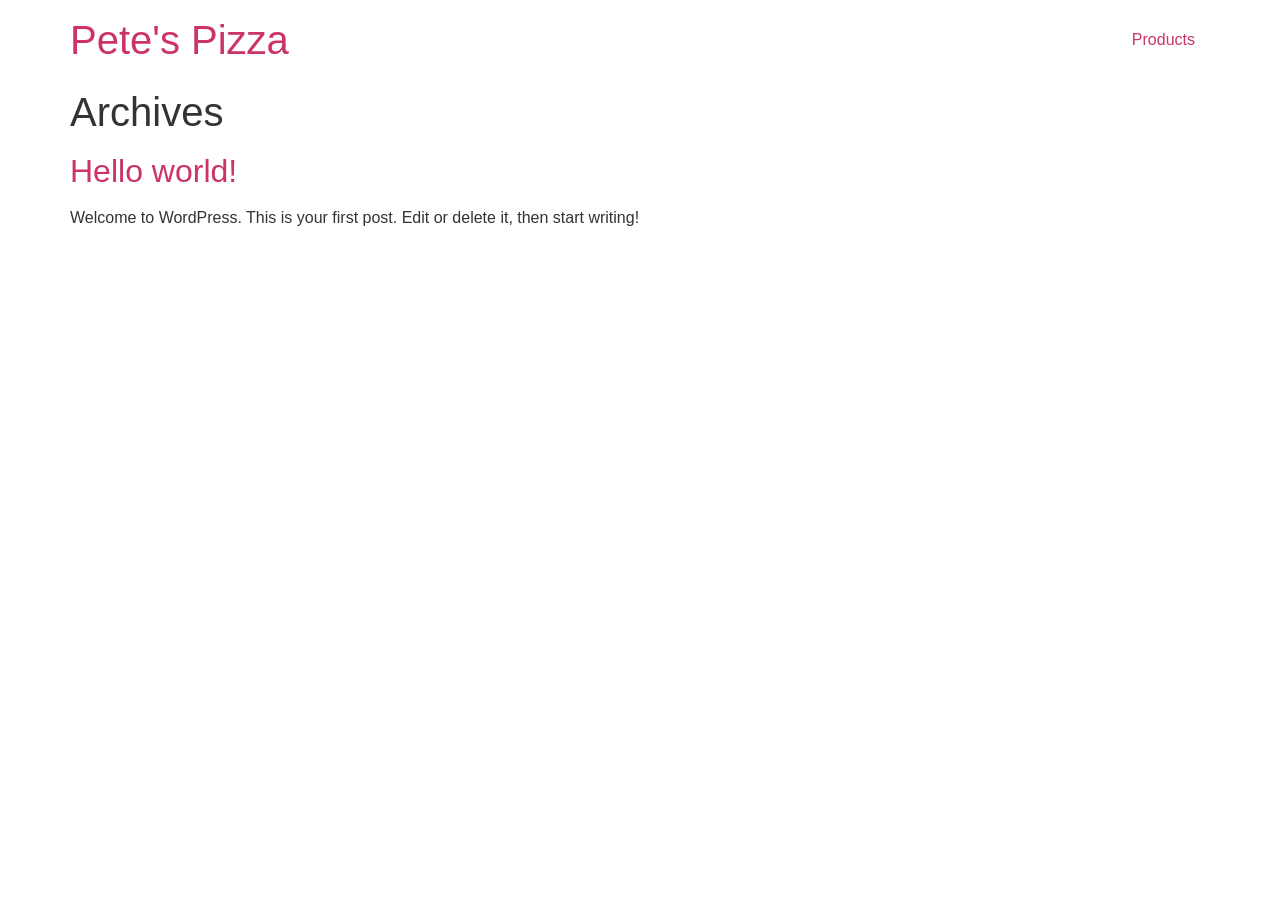
==== commit b8740784: "deploy: edeed894cea9709a88a17ae7edc8d09760aa890d" ====
--- a/index.html
+++ b/index.html
@@ -39,8 +39,8 @@
 </style>
 
 <link rel='stylesheet' id='dashicons-css' href='/wp-includes/css/dashicons.min.css?ver=6.9.4' media='all' />
-<link rel='stylesheet' id='al_product_styles-css' href='/wp-content/plugins/ecommerce-product-catalog/css/al_product.min.css?timestamp=1773441968&#038;ver=6.9.4' media='all' />
-<link rel='stylesheet' id='ic_blocks-css' href='/wp-content/plugins/ecommerce-product-catalog/includes/blocks/ic-blocks.min.css?timestamp=1773441968&#038;ver=6.9.4' media='all' />
+<link rel='stylesheet' id='al_product_styles-css' href='/wp-content/plugins/ecommerce-product-catalog/css/al_product.min.css?timestamp=1773443003&#038;ver=6.9.4' media='all' />
+<link rel='stylesheet' id='ic_blocks-css' href='/wp-content/plugins/ecommerce-product-catalog/includes/blocks/ic-blocks.min.css?timestamp=1773443003&#038;ver=6.9.4' media='all' />
 <style id='global-styles-inline-css'>
 :root{--wp--preset--aspect-ratio--square: 1;--wp--preset--aspect-ratio--4-3: 4/3;--wp--preset--aspect-ratio--3-4: 3/4;--wp--preset--aspect-ratio--3-2: 3/2;--wp--preset--aspect-ratio--2-3: 2/3;--wp--preset--aspect-ratio--16-9: 16/9;--wp--preset--aspect-ratio--9-16: 9/16;--wp--preset--color--black: #000000;--wp--preset--color--cyan-bluish-gray: #abb8c3;--wp--preset--color--white: #ffffff;--wp--preset--color--pale-pink: #f78da7;--wp--preset--color--vivid-red: #cf2e2e;--wp--preset--color--luminous-vivid-orange: #ff6900;--wp--preset--color--luminous-vivid-amber: #fcb900;--wp--preset--color--light-green-cyan: #7bdcb5;--wp--preset--color--vivid-green-cyan: #00d084;--wp--preset--color--pale-cyan-blue: #8ed1fc;--wp--preset--color--vivid-cyan-blue: #0693e3;--wp--preset--color--vivid-purple: #9b51e0;--wp--preset--gradient--vivid-cyan-blue-to-vivid-purple: linear-gradient(135deg,rgb(6,147,227) 0%,rgb(155,81,224) 100%);--wp--preset--gradient--light-green-cyan-to-vivid-green-cyan: linear-gradient(135deg,rgb(122,220,180) 0%,rgb(0,208,130) 100%);--wp--preset--gradient--luminous-vivid-amber-to-luminous-vivid-orange: linear-gradient(135deg,rgb(252,185,0) 0%,rgb(255,105,0) 100%);--wp--preset--gradient--luminous-vivid-orange-to-vivid-red: linear-gradient(135deg,rgb(255,105,0) 0%,rgb(207,46,46) 100%);--wp--preset--gradient--very-light-gray-to-cyan-bluish-gray: linear-gradient(135deg,rgb(238,238,238) 0%,rgb(169,184,195) 100%);--wp--preset--gradient--cool-to-warm-spectrum: linear-gradient(135deg,rgb(74,234,220) 0%,rgb(151,120,209) 20%,rgb(207,42,186) 40%,rgb(238,44,130) 60%,rgb(251,105,98) 80%,rgb(254,248,76) 100%);--wp--preset--gradient--blush-light-purple: linear-gradient(135deg,rgb(255,206,236) 0%,rgb(152,150,240) 100%);--wp--preset--gradient--blush-bordeaux: linear-gradient(135deg,rgb(254,205,165) 0%,rgb(254,45,45) 50%,rgb(107,0,62) 100%);--wp--preset--gradient--luminous-dusk: linear-gradient(135deg,rgb(255,203,112) 0%,rgb(199,81,192) 50%,rgb(65,88,208) 100%);--wp--preset--gradient--pale-ocean: linear-gradient(135deg,rgb(255,245,203) 0%,rgb(182,227,212) 50%,rgb(51,167,181) 100%);--wp--preset--gradient--electric-grass: linear-gradient(135deg,rgb(202,248,128) 0%,rgb(113,206,126) 100%);--wp--preset--gradient--midnight: linear-gradient(135deg,rgb(2,3,129) 0%,rgb(40,116,252) 100%);--wp--preset--font-size--small: 13px;--wp--preset--font-size--medium: 20px;--wp--preset--font-size--large: 36px;--wp--preset--font-size--x-large: 42px;--wp--preset--spacing--20: 0.44rem;--wp--preset--spacing--30: 0.67rem;--wp--preset--spacing--40: 1rem;--wp--preset--spacing--50: 1.5rem;--wp--preset--spacing--60: 2.25rem;--wp--preset--spacing--70: 3.38rem;--wp--preset--spacing--80: 5.06rem;--wp--preset--shadow--natural: 6px 6px 9px rgba(0, 0, 0, 0.2);--wp--preset--shadow--deep: 12px 12px 50px rgba(0, 0, 0, 0.4);--wp--preset--shadow--sharp: 6px 6px 0px rgba(0, 0, 0, 0.2);--wp--preset--shadow--outlined: 6px 6px 0px -3px rgb(255, 255, 255), 6px 6px rgb(0, 0, 0);--wp--preset--shadow--crisp: 6px 6px 0px rgb(0, 0, 0);}:root { --wp--style--global--content-size: 800px;--wp--style--global--wide-size: 1200px; }:where(body) { margin: 0; }.wp-site-blocks > .alignleft { float: left; margin-right: 2em; }.wp-site-blocks > .alignright { float: right; margin-left: 2em; }.wp-site-blocks > .aligncenter { justify-content: center; margin-left: auto; margin-right: auto; }:where(.wp-site-blocks) > * { margin-block-start: 24px; margin-block-end: 0; }:where(.wp-site-blocks) > :first-child { margin-block-start: 0; }:where(.wp-site-blocks) > :last-child { margin-block-end: 0; }:root { --wp--style--block-gap: 24px; }:root :where(.is-layout-flow) > :first-child{margin-block-start: 0;}:root :where(.is-layout-flow) > :last-child{margin-block-end: 0;}:root :where(.is-layout-flow) > *{margin-block-start: 24px;margin-block-end: 0;}:root :where(.is-layout-constrained) > :first-child{margin-block-start: 0;}:root :where(.is-layout-constrained) > :last-child{margin-block-end: 0;}:root :where(.is-layout-constrained) > *{margin-block-start: 24px;margin-block-end: 0;}:root :where(.is-layout-flex){gap: 24px;}:root :where(.is-layout-grid){gap: 24px;}.is-layout-flow > .alignleft{float: left;margin-inline-start: 0;margin-inline-end: 2em;}.is-layout-flow > .alignright{float: right;margin-inline-start: 2em;margin-inline-end: 0;}.is-layout-flow > .aligncenter{margin-left: auto !important;margin-right: auto !important;}.is-layout-constrained > .alignleft{float: left;margin-inline-start: 0;margin-inline-end: 2em;}.is-layout-constrained > .alignright{float: right;margin-inline-start: 2em;margin-inline-end: 0;}.is-layout-constrained > .aligncenter{margin-left: auto !important;margin-right: auto !important;}.is-layout-constrained > :where(:not(.alignleft):not(.alignright):not(.alignfull)){max-width: var(--wp--style--global--content-size);margin-left: auto !important;margin-right: auto !important;}.is-layout-constrained > .alignwide{max-width: var(--wp--style--global--wide-size);}body .is-layout-flex{display: flex;}.is-layout-flex{flex-wrap: wrap;align-items: center;}.is-layout-flex > :is(*, div){margin: 0;}body .is-layout-grid{display: grid;}.is-layout-grid > :is(*, div){margin: 0;}body{padding-top: 0px;padding-right: 0px;padding-bottom: 0px;padding-left: 0px;}a:where(:not(.wp-element-button)){text-decoration: underline;}:root :where(.wp-element-button, .wp-block-button__link){background-color: #32373c;border-width: 0;color: #fff;font-family: inherit;font-size: inherit;font-style: inherit;font-weight: inherit;letter-spacing: inherit;line-height: inherit;padding-top: calc(0.667em + 2px);padding-right: calc(1.333em + 2px);padding-bottom: calc(0.667em + 2px);padding-left: calc(1.333em + 2px);text-decoration: none;text-transform: inherit;}.has-black-color{color: var(--wp--preset--color--black) !important;}.has-cyan-bluish-gray-color{color: var(--wp--preset--color--cyan-bluish-gray) !important;}.has-white-color{color: var(--wp--preset--color--white) !important;}.has-pale-pink-color{color: var(--wp--preset--color--pale-pink) !important;}.has-vivid-red-color{color: var(--wp--preset--color--vivid-red) !important;}.has-luminous-vivid-orange-color{color: var(--wp--preset--color--luminous-vivid-orange) !important;}.has-luminous-vivid-amber-color{color: var(--wp--preset--color--luminous-vivid-amber) !important;}.has-light-green-cyan-color{color: var(--wp--preset--color--light-green-cyan) !important;}.has-vivid-green-cyan-color{color: var(--wp--preset--color--vivid-green-cyan) !important;}.has-pale-cyan-blue-color{color: var(--wp--preset--color--pale-cyan-blue) !important;}.has-vivid-cyan-blue-color{color: var(--wp--preset--color--vivid-cyan-blue) !important;}.has-vivid-purple-color{color: var(--wp--preset--color--vivid-purple) !important;}.has-black-background-color{background-color: var(--wp--preset--color--black) !important;}.has-cyan-bluish-gray-background-color{background-color: var(--wp--preset--color--cyan-bluish-gray) !important;}.has-white-background-color{background-color: var(--wp--preset--color--white) !important;}.has-pale-pink-background-color{background-color: var(--wp--preset--color--pale-pink) !important;}.has-vivid-red-background-color{background-color: var(--wp--preset--color--vivid-red) !important;}.has-luminous-vivid-orange-background-color{background-color: var(--wp--preset--color--luminous-vivid-orange) !important;}.has-luminous-vivid-amber-background-color{background-color: var(--wp--preset--color--luminous-vivid-amber) !important;}.has-light-green-cyan-background-color{background-color: var(--wp--preset--color--light-green-cyan) !important;}.has-vivid-green-cyan-background-color{background-color: var(--wp--preset--color--vivid-green-cyan) !important;}.has-pale-cyan-blue-background-color{background-color: var(--wp--preset--color--pale-cyan-blue) !important;}.has-vivid-cyan-blue-background-color{background-color: var(--wp--preset--color--vivid-cyan-blue) !important;}.has-vivid-purple-background-color{background-color: var(--wp--preset--color--vivid-purple) !important;}.has-black-border-color{border-color: var(--wp--preset--color--black) !important;}.has-cyan-bluish-gray-border-color{border-color: var(--wp--preset--color--cyan-bluish-gray) !important;}.has-white-border-color{border-color: var(--wp--preset--color--white) !important;}.has-pale-pink-border-color{border-color: var(--wp--preset--color--pale-pink) !important;}.has-vivid-red-border-color{border-color: var(--wp--preset--color--vivid-red) !important;}.has-luminous-vivid-orange-border-color{border-color: var(--wp--preset--color--luminous-vivid-orange) !important;}.has-luminous-vivid-amber-border-color{border-color: var(--wp--preset--color--luminous-vivid-amber) !important;}.has-light-green-cyan-border-color{border-color: var(--wp--preset--color--light-green-cyan) !important;}.has-vivid-green-cyan-border-color{border-color: var(--wp--preset--color--vivid-green-cyan) !important;}.has-pale-cyan-blue-border-color{border-color: var(--wp--preset--color--pale-cyan-blue) !important;}.has-vivid-cyan-blue-border-color{border-color: var(--wp--preset--color--vivid-cyan-blue) !important;}.has-vivid-purple-border-color{border-color: var(--wp--preset--color--vivid-purple) !important;}.has-vivid-cyan-blue-to-vivid-purple-gradient-background{background: var(--wp--preset--gradient--vivid-cyan-blue-to-vivid-purple) !important;}.has-light-green-cyan-to-vivid-green-cyan-gradient-background{background: var(--wp--preset--gradient--light-green-cyan-to-vivid-green-cyan) !important;}.has-luminous-vivid-amber-to-luminous-vivid-orange-gradient-background{background: var(--wp--preset--gradient--luminous-vivid-amber-to-luminous-vivid-orange) !important;}.has-luminous-vivid-orange-to-vivid-red-gradient-background{background: var(--wp--preset--gradient--luminous-vivid-orange-to-vivid-red) !important;}.has-very-light-gray-to-cyan-bluish-gray-gradient-background{background: var(--wp--preset--gradient--very-light-gray-to-cyan-bluish-gray) !important;}.has-cool-to-warm-spectrum-gradient-background{background: var(--wp--preset--gradient--cool-to-warm-spectrum) !important;}.has-blush-light-purple-gradient-background{background: var(--wp--preset--gradient--blush-light-purple) !important;}.has-blush-bordeaux-gradient-background{background: var(--wp--preset--gradient--blush-bordeaux) !important;}.has-luminous-dusk-gradient-background{background: var(--wp--preset--gradient--luminous-dusk) !important;}.has-pale-ocean-gradient-background{background: var(--wp--preset--gradient--pale-ocean) !important;}.has-electric-grass-gradient-background{background: var(--wp--preset--gradient--electric-grass) !important;}.has-midnight-gradient-background{background: var(--wp--preset--gradient--midnight) !important;}.has-small-font-size{font-size: var(--wp--preset--font-size--small) !important;}.has-medium-font-size{font-size: var(--wp--preset--font-size--medium) !important;}.has-large-font-size{font-size: var(--wp--preset--font-size--large) !important;}.has-x-large-font-size{font-size: var(--wp--preset--font-size--x-large) !important;}
 /*# sourceURL=global-styles-inline-css */
@@ -70,6 +70,9 @@
 			</div>
 						</div>
 
+			<nav class="site-navigation" aria-label="Main menu">
+			<ul id="menu-products" class="menu"><li id="menu-item-27" class="menu-item menu-item-type-post_type menu-item-object-page menu-item-27"><a href="/products/">Products</a></li>
+</ul>		</nav>
 	</header>
 <main id="content" class="site-main">
 
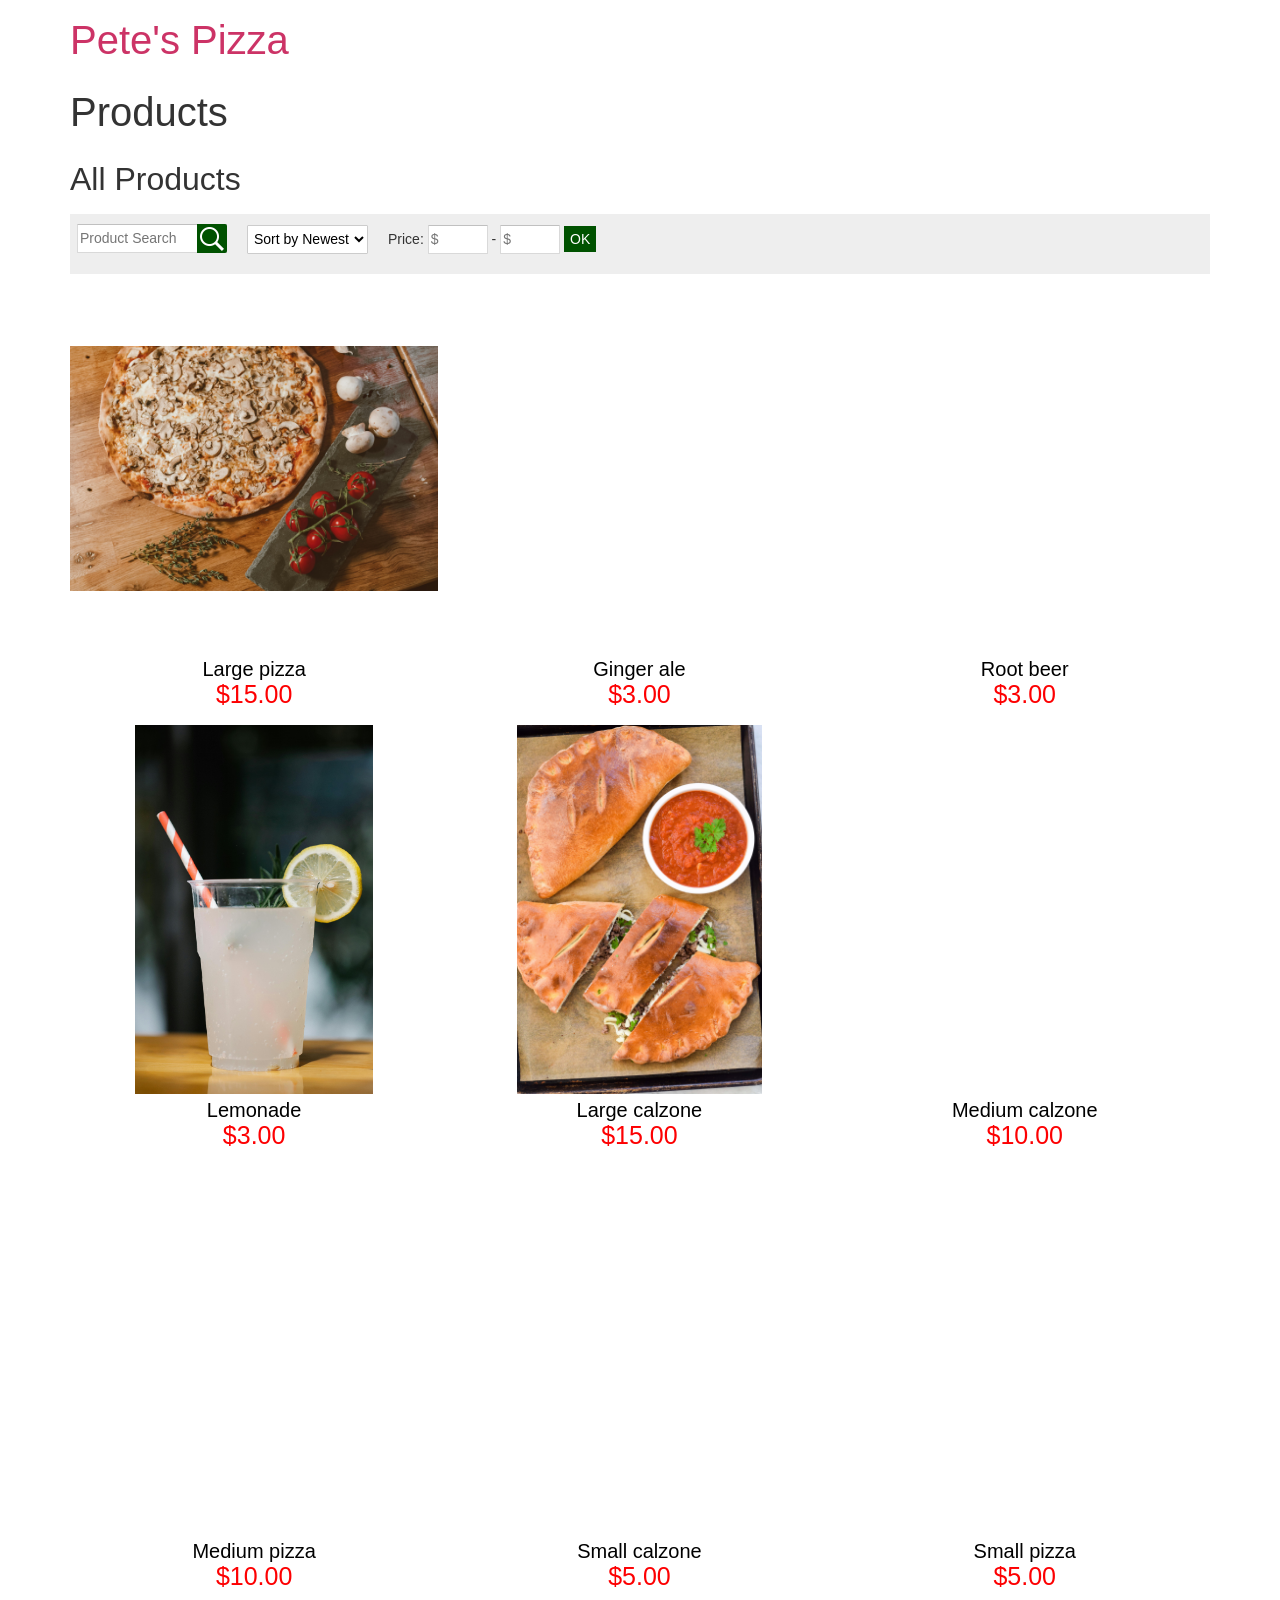
==== commit 95dca296: "deploy: 062dc6d9c34794f65a8d31cae1ee70ffb7c5ec3f" ====
--- a/index.html
+++ b/index.html
@@ -9,10 +9,14 @@
 <link rel='dns-prefetch' href='//localhost' />
 <link rel="alternate" type="application/rss+xml" title="Pete&#039;s Pizza &raquo; Feed" href="/feed/" />
 <link rel="alternate" type="application/rss+xml" title="Pete&#039;s Pizza &raquo; Comments Feed" href="/comments/feed/" />
+<link rel="alternate" title="oEmbed (JSON)" type="application/json+oembed" href="/wp-json/oembed/1.0/embed?url=http%3A%2F%2Flocalhost%3A8000%2F" />
+<link rel="alternate" title="oEmbed (XML)" type="text/xml+oembed" href="/wp-json/oembed/1.0/embed?url=http%3A%2F%2Flocalhost%3A8000%2F&#038;format=xml" />
 <style id='wp-img-auto-sizes-contain-inline-css'>
 img:is([sizes=auto i],[sizes^="auto," i]){contain-intrinsic-size:3000px 1500px}
 /*# sourceURL=wp-img-auto-sizes-contain-inline-css */
 </style>
+<link rel='stylesheet' id='dashicons-css' href='/wp-includes/css/dashicons.min.css?ver=6.9.4' media='all' />
+<link rel='stylesheet' id='al_product_styles-css' href='/wp-content/plugins/ecommerce-product-catalog/css/al_product.min.css?timestamp=1773443402&#038;ver=6.9.4' media='all' />
 <style id='wp-emoji-styles-inline-css'>
 
 	img.wp-smiley, img.emoji {
@@ -33,14 +37,7 @@
 
 /*# sourceURL=wp-block-library-inline-css */
 </style>
-<style id='wp-block-paragraph-inline-css'>
-.is-small-text{font-size:.875em}.is-regular-text{font-size:1em}.is-large-text{font-size:2.25em}.is-larger-text{font-size:3em}.has-drop-cap:not(:focus):first-letter{float:left;font-size:8.4em;font-style:normal;font-weight:100;line-height:.68;margin:.05em .1em 0 0;text-transform:uppercase}body.rtl .has-drop-cap:not(:focus):first-letter{float:none;margin-left:.1em}p.has-drop-cap.has-background{overflow:hidden}:root :where(p.has-background){padding:1.25em 2.375em}:where(p.has-text-color:not(.has-link-color)) a{color:inherit}p.has-text-align-left[style*="writing-mode:vertical-lr"],p.has-text-align-right[style*="writing-mode:vertical-rl"]{rotate:180deg}
-/*# sourceURL=/wp-includes/blocks/paragraph/style.min.css */
-</style>
-
-<link rel='stylesheet' id='dashicons-css' href='/wp-includes/css/dashicons.min.css?ver=6.9.4' media='all' />
-<link rel='stylesheet' id='al_product_styles-css' href='/wp-content/plugins/ecommerce-product-catalog/css/al_product.min.css?timestamp=1773443003&#038;ver=6.9.4' media='all' />
-<link rel='stylesheet' id='ic_blocks-css' href='/wp-content/plugins/ecommerce-product-catalog/includes/blocks/ic-blocks.min.css?timestamp=1773443003&#038;ver=6.9.4' media='all' />
+<link rel='stylesheet' id='ic_blocks-css' href='/wp-content/plugins/ecommerce-product-catalog/includes/blocks/ic-blocks.min.css?timestamp=1773443402&#038;ver=6.9.4' media='all' />
 <style id='global-styles-inline-css'>
 :root{--wp--preset--aspect-ratio--square: 1;--wp--preset--aspect-ratio--4-3: 4/3;--wp--preset--aspect-ratio--3-4: 3/4;--wp--preset--aspect-ratio--3-2: 3/2;--wp--preset--aspect-ratio--2-3: 2/3;--wp--preset--aspect-ratio--16-9: 16/9;--wp--preset--aspect-ratio--9-16: 9/16;--wp--preset--color--black: #000000;--wp--preset--color--cyan-bluish-gray: #abb8c3;--wp--preset--color--white: #ffffff;--wp--preset--color--pale-pink: #f78da7;--wp--preset--color--vivid-red: #cf2e2e;--wp--preset--color--luminous-vivid-orange: #ff6900;--wp--preset--color--luminous-vivid-amber: #fcb900;--wp--preset--color--light-green-cyan: #7bdcb5;--wp--preset--color--vivid-green-cyan: #00d084;--wp--preset--color--pale-cyan-blue: #8ed1fc;--wp--preset--color--vivid-cyan-blue: #0693e3;--wp--preset--color--vivid-purple: #9b51e0;--wp--preset--gradient--vivid-cyan-blue-to-vivid-purple: linear-gradient(135deg,rgb(6,147,227) 0%,rgb(155,81,224) 100%);--wp--preset--gradient--light-green-cyan-to-vivid-green-cyan: linear-gradient(135deg,rgb(122,220,180) 0%,rgb(0,208,130) 100%);--wp--preset--gradient--luminous-vivid-amber-to-luminous-vivid-orange: linear-gradient(135deg,rgb(252,185,0) 0%,rgb(255,105,0) 100%);--wp--preset--gradient--luminous-vivid-orange-to-vivid-red: linear-gradient(135deg,rgb(255,105,0) 0%,rgb(207,46,46) 100%);--wp--preset--gradient--very-light-gray-to-cyan-bluish-gray: linear-gradient(135deg,rgb(238,238,238) 0%,rgb(169,184,195) 100%);--wp--preset--gradient--cool-to-warm-spectrum: linear-gradient(135deg,rgb(74,234,220) 0%,rgb(151,120,209) 20%,rgb(207,42,186) 40%,rgb(238,44,130) 60%,rgb(251,105,98) 80%,rgb(254,248,76) 100%);--wp--preset--gradient--blush-light-purple: linear-gradient(135deg,rgb(255,206,236) 0%,rgb(152,150,240) 100%);--wp--preset--gradient--blush-bordeaux: linear-gradient(135deg,rgb(254,205,165) 0%,rgb(254,45,45) 50%,rgb(107,0,62) 100%);--wp--preset--gradient--luminous-dusk: linear-gradient(135deg,rgb(255,203,112) 0%,rgb(199,81,192) 50%,rgb(65,88,208) 100%);--wp--preset--gradient--pale-ocean: linear-gradient(135deg,rgb(255,245,203) 0%,rgb(182,227,212) 50%,rgb(51,167,181) 100%);--wp--preset--gradient--electric-grass: linear-gradient(135deg,rgb(202,248,128) 0%,rgb(113,206,126) 100%);--wp--preset--gradient--midnight: linear-gradient(135deg,rgb(2,3,129) 0%,rgb(40,116,252) 100%);--wp--preset--font-size--small: 13px;--wp--preset--font-size--medium: 20px;--wp--preset--font-size--large: 36px;--wp--preset--font-size--x-large: 42px;--wp--preset--spacing--20: 0.44rem;--wp--preset--spacing--30: 0.67rem;--wp--preset--spacing--40: 1rem;--wp--preset--spacing--50: 1.5rem;--wp--preset--spacing--60: 2.25rem;--wp--preset--spacing--70: 3.38rem;--wp--preset--spacing--80: 5.06rem;--wp--preset--shadow--natural: 6px 6px 9px rgba(0, 0, 0, 0.2);--wp--preset--shadow--deep: 12px 12px 50px rgba(0, 0, 0, 0.4);--wp--preset--shadow--sharp: 6px 6px 0px rgba(0, 0, 0, 0.2);--wp--preset--shadow--outlined: 6px 6px 0px -3px rgb(255, 255, 255), 6px 6px rgb(0, 0, 0);--wp--preset--shadow--crisp: 6px 6px 0px rgb(0, 0, 0);}:root { --wp--style--global--content-size: 800px;--wp--style--global--wide-size: 1200px; }:where(body) { margin: 0; }.wp-site-blocks > .alignleft { float: left; margin-right: 2em; }.wp-site-blocks > .alignright { float: right; margin-left: 2em; }.wp-site-blocks > .aligncenter { justify-content: center; margin-left: auto; margin-right: auto; }:where(.wp-site-blocks) > * { margin-block-start: 24px; margin-block-end: 0; }:where(.wp-site-blocks) > :first-child { margin-block-start: 0; }:where(.wp-site-blocks) > :last-child { margin-block-end: 0; }:root { --wp--style--block-gap: 24px; }:root :where(.is-layout-flow) > :first-child{margin-block-start: 0;}:root :where(.is-layout-flow) > :last-child{margin-block-end: 0;}:root :where(.is-layout-flow) > *{margin-block-start: 24px;margin-block-end: 0;}:root :where(.is-layout-constrained) > :first-child{margin-block-start: 0;}:root :where(.is-layout-constrained) > :last-child{margin-block-end: 0;}:root :where(.is-layout-constrained) > *{margin-block-start: 24px;margin-block-end: 0;}:root :where(.is-layout-flex){gap: 24px;}:root :where(.is-layout-grid){gap: 24px;}.is-layout-flow > .alignleft{float: left;margin-inline-start: 0;margin-inline-end: 2em;}.is-layout-flow > .alignright{float: right;margin-inline-start: 2em;margin-inline-end: 0;}.is-layout-flow > .aligncenter{margin-left: auto !important;margin-right: auto !important;}.is-layout-constrained > .alignleft{float: left;margin-inline-start: 0;margin-inline-end: 2em;}.is-layout-constrained > .alignright{float: right;margin-inline-start: 2em;margin-inline-end: 0;}.is-layout-constrained > .aligncenter{margin-left: auto !important;margin-right: auto !important;}.is-layout-constrained > :where(:not(.alignleft):not(.alignright):not(.alignfull)){max-width: var(--wp--style--global--content-size);margin-left: auto !important;margin-right: auto !important;}.is-layout-constrained > .alignwide{max-width: var(--wp--style--global--wide-size);}body .is-layout-flex{display: flex;}.is-layout-flex{flex-wrap: wrap;align-items: center;}.is-layout-flex > :is(*, div){margin: 0;}body .is-layout-grid{display: grid;}.is-layout-grid > :is(*, div){margin: 0;}body{padding-top: 0px;padding-right: 0px;padding-bottom: 0px;padding-left: 0px;}a:where(:not(.wp-element-button)){text-decoration: underline;}:root :where(.wp-element-button, .wp-block-button__link){background-color: #32373c;border-width: 0;color: #fff;font-family: inherit;font-size: inherit;font-style: inherit;font-weight: inherit;letter-spacing: inherit;line-height: inherit;padding-top: calc(0.667em + 2px);padding-right: calc(1.333em + 2px);padding-bottom: calc(0.667em + 2px);padding-left: calc(1.333em + 2px);text-decoration: none;text-transform: inherit;}.has-black-color{color: var(--wp--preset--color--black) !important;}.has-cyan-bluish-gray-color{color: var(--wp--preset--color--cyan-bluish-gray) !important;}.has-white-color{color: var(--wp--preset--color--white) !important;}.has-pale-pink-color{color: var(--wp--preset--color--pale-pink) !important;}.has-vivid-red-color{color: var(--wp--preset--color--vivid-red) !important;}.has-luminous-vivid-orange-color{color: var(--wp--preset--color--luminous-vivid-orange) !important;}.has-luminous-vivid-amber-color{color: var(--wp--preset--color--luminous-vivid-amber) !important;}.has-light-green-cyan-color{color: var(--wp--preset--color--light-green-cyan) !important;}.has-vivid-green-cyan-color{color: var(--wp--preset--color--vivid-green-cyan) !important;}.has-pale-cyan-blue-color{color: var(--wp--preset--color--pale-cyan-blue) !important;}.has-vivid-cyan-blue-color{color: var(--wp--preset--color--vivid-cyan-blue) !important;}.has-vivid-purple-color{color: var(--wp--preset--color--vivid-purple) !important;}.has-black-background-color{background-color: var(--wp--preset--color--black) !important;}.has-cyan-bluish-gray-background-color{background-color: var(--wp--preset--color--cyan-bluish-gray) !important;}.has-white-background-color{background-color: var(--wp--preset--color--white) !important;}.has-pale-pink-background-color{background-color: var(--wp--preset--color--pale-pink) !important;}.has-vivid-red-background-color{background-color: var(--wp--preset--color--vivid-red) !important;}.has-luminous-vivid-orange-background-color{background-color: var(--wp--preset--color--luminous-vivid-orange) !important;}.has-luminous-vivid-amber-background-color{background-color: var(--wp--preset--color--luminous-vivid-amber) !important;}.has-light-green-cyan-background-color{background-color: var(--wp--preset--color--light-green-cyan) !important;}.has-vivid-green-cyan-background-color{background-color: var(--wp--preset--color--vivid-green-cyan) !important;}.has-pale-cyan-blue-background-color{background-color: var(--wp--preset--color--pale-cyan-blue) !important;}.has-vivid-cyan-blue-background-color{background-color: var(--wp--preset--color--vivid-cyan-blue) !important;}.has-vivid-purple-background-color{background-color: var(--wp--preset--color--vivid-purple) !important;}.has-black-border-color{border-color: var(--wp--preset--color--black) !important;}.has-cyan-bluish-gray-border-color{border-color: var(--wp--preset--color--cyan-bluish-gray) !important;}.has-white-border-color{border-color: var(--wp--preset--color--white) !important;}.has-pale-pink-border-color{border-color: var(--wp--preset--color--pale-pink) !important;}.has-vivid-red-border-color{border-color: var(--wp--preset--color--vivid-red) !important;}.has-luminous-vivid-orange-border-color{border-color: var(--wp--preset--color--luminous-vivid-orange) !important;}.has-luminous-vivid-amber-border-color{border-color: var(--wp--preset--color--luminous-vivid-amber) !important;}.has-light-green-cyan-border-color{border-color: var(--wp--preset--color--light-green-cyan) !important;}.has-vivid-green-cyan-border-color{border-color: var(--wp--preset--color--vivid-green-cyan) !important;}.has-pale-cyan-blue-border-color{border-color: var(--wp--preset--color--pale-cyan-blue) !important;}.has-vivid-cyan-blue-border-color{border-color: var(--wp--preset--color--vivid-cyan-blue) !important;}.has-vivid-purple-border-color{border-color: var(--wp--preset--color--vivid-purple) !important;}.has-vivid-cyan-blue-to-vivid-purple-gradient-background{background: var(--wp--preset--gradient--vivid-cyan-blue-to-vivid-purple) !important;}.has-light-green-cyan-to-vivid-green-cyan-gradient-background{background: var(--wp--preset--gradient--light-green-cyan-to-vivid-green-cyan) !important;}.has-luminous-vivid-amber-to-luminous-vivid-orange-gradient-background{background: var(--wp--preset--gradient--luminous-vivid-amber-to-luminous-vivid-orange) !important;}.has-luminous-vivid-orange-to-vivid-red-gradient-background{background: var(--wp--preset--gradient--luminous-vivid-orange-to-vivid-red) !important;}.has-very-light-gray-to-cyan-bluish-gray-gradient-background{background: var(--wp--preset--gradient--very-light-gray-to-cyan-bluish-gray) !important;}.has-cool-to-warm-spectrum-gradient-background{background: var(--wp--preset--gradient--cool-to-warm-spectrum) !important;}.has-blush-light-purple-gradient-background{background: var(--wp--preset--gradient--blush-light-purple) !important;}.has-blush-bordeaux-gradient-background{background: var(--wp--preset--gradient--blush-bordeaux) !important;}.has-luminous-dusk-gradient-background{background: var(--wp--preset--gradient--luminous-dusk) !important;}.has-pale-ocean-gradient-background{background: var(--wp--preset--gradient--pale-ocean) !important;}.has-electric-grass-gradient-background{background: var(--wp--preset--gradient--electric-grass) !important;}.has-midnight-gradient-background{background: var(--wp--preset--gradient--midnight) !important;}.has-small-font-size{font-size: var(--wp--preset--font-size--small) !important;}.has-medium-font-size{font-size: var(--wp--preset--font-size--medium) !important;}.has-large-font-size{font-size: var(--wp--preset--font-size--large) !important;}.has-x-large-font-size{font-size: var(--wp--preset--font-size--x-large) !important;}
 /*# sourceURL=global-styles-inline-css */
@@ -51,11 +48,15 @@
 <link rel='stylesheet' id='hello-elementor-css' href='/wp-content/themes/hello-elementor/assets/css/reset.css?ver=3.4.6' media='all' />
 <link rel='stylesheet' id='hello-elementor-theme-style-css' href='/wp-content/themes/hello-elementor/assets/css/theme.css?ver=3.4.6' media='all' />
 <link rel='stylesheet' id='hello-elementor-header-footer-css' href='/wp-content/themes/hello-elementor/assets/css/header-footer.css?ver=3.4.6' media='all' />
+<script src="/wp-includes/js/jquery/jquery.min.js?ver=3.7.1" id="jquery-core-js"></script>
+<script src="/wp-includes/js/jquery/jquery-migrate.min.js?ver=3.4.1" id="jquery-migrate-js"></script>
 <script src="/wp-content/themes/petes-pizza/customElements.js?ver=6.9.4" id="custom_javascript0-js"></script>
-<link rel="https://api.w.org/" href="/wp-json/" /><link rel="EditURI" type="application/rsd+xml" title="RSD" href="/xmlrpc.php?rsd" />
+<link rel="https://api.w.org/" href="/wp-json/" /><link rel="alternate" title="JSON" type="application/json" href="/wp-json/wp/v2/pages/6" /><link rel="EditURI" type="application/rsd+xml" title="RSD" href="/xmlrpc.php?rsd" />
 <meta name="generator" content="WordPress 6.9.4" />
+<link rel="canonical" href="/" />
+<link rel='shortlink' href='/' />
 </head>
-<body class="home blog wp-embed-responsive wp-theme-hello-elementor wp-child-theme-petes-pizza hello-elementor-default">
+<body class="home wp-singular page-template-default page page-id-6 wp-embed-responsive wp-theme-hello-elementor wp-child-theme-petes-pizza hello-elementor-default ecommerce-product-catalog main-catalog-page type-page">
 
 
 <a class="skip-link screen-reader-text" href="#content">Skip to content</a>
@@ -70,24 +71,127 @@
 			</div>
 						</div>
 
-			<nav class="site-navigation" aria-label="Main menu">
-			<ul id="menu-products" class="menu"><li id="menu-item-27" class="menu-item menu-item-type-post_type menu-item-object-page menu-item-27"><a href="/products/">Products</a></li>
-</ul>		</nav>
 	</header>
-<main id="content" class="site-main">
+
+<main id="content" class="site-main post-6 page type-page status-publish hentry al_product responsive">
 
 			<div class="page-header">
-			<h1 class="entry-title">Archives</h1>		</div>
+			<h1 class="entry-title">Products</h1>		</div>
 	
 	<div class="page-content">
-					<article class="post">
-				<h2 class="entry-title"><a href="/hello-world/">Hello world!</a></h2><p>Welcome to WordPress. This is your first post. Edit or delete it, then start writing!</p>
-			</article>
+		<div class="ic-catalog-container"><h2 class="catalog-header">All Products</h2><div id="product_filters_bar" class="product-sort-bar green-box ic-design "><div id="block-99" class="filter-widget widget_block product-search-widget"><div class="ic-block-product-search-widget wp-block-ic-epc-product-search-widget"><div class="widget product_search search widget_search">    <form role="search" class="green-box ic-design" method="get"
+          id="product_search_form" action="/">
+		<input type="hidden" name="post_type" value="al_product" />        <div class="ic-search-container">
+			            <input class="product-search-box" type="search" value="" name="s"
+                   placeholder="Product Search"/>
+            <input class="product-search-submit" type="submit" id="searchsubmit"
+                   value=""/>
+        </div>
+    </form>
+	</div></div></div><div id="block-100" class="filter-widget widget_block product-sort-filter"><div class="ic-block-product-sort-filter wp-block-ic-epc-product-sort-filter"><div class="widget product_sort_filter"><form class="product_order ic_ajax " data-ic_responsive_label="Sort by" data-ic_ajax="product_order" action=""><select class="product_order_selector ic_self_submit" name="product_order"><option value="newest"  selected='selected'>Sort by Newest</option><option value="product-name" >Sort by Name</option></select></form></div></div></div><div id="block-101" class="filter-widget widget_block product-price-filter"><div class="widget product_price_filter">                <div class="price-filter ic_ajax green-box ic-design "
+                     data-ic_ajax="price-filter"
+                     data-ic_responsive_label="Price"
+                     data-ic_ajax_data="{&quot;instance&quot;:{&quot;title&quot;:&quot;&quot;,&quot;shortcode_support&quot;:false,&quot;ic_context_id&quot;:0,&quot;ic_context_post_type&quot;:&quot;&quot;},&quot;args&quot;:{&quot;before_widget&quot;:&quot;&lt;div class=\&quot;widget product_price_filter\&quot;&gt;&quot;,&quot;after_widget&quot;:&quot;&lt;\/div&gt;&quot;,&quot;before_title&quot;:&quot;&lt;h2 class=\&quot;widgettitle\&quot;&gt;&quot;,&quot;after_title&quot;:&quot;&lt;\/h2&gt;&quot;}}">
+                    <span class="filter-label">Price:</span>
+                    <form class="price-filter-form" action="">
+						                        <input class="number-box" placeholder="&#36;" type="number" min="0"
+                               step="0.01" name="min-price" value=""> - <input
+                                placeholder="&#36;" min="0" step="0.01" type="number"
+                                class="number-box" name="max-price" value="">
+                        <input class="price-filter-submit" type="submit" value="OK">
+						                    </form>
+					                </div>
+				</div></div><div id="block-102" class="filter-widget widget_block product-category-filter"><div class="ic-block-product-category-filter wp-block-ic-epc-product-category-filter"><div class="ic-empty-filter widget product_category_filter"><div class="product-category-filter-container ic_ajax" data-ic_responsive_label="Category" data-ic_ajax="product-category-filter-container" data-ic_ajax_data="{&quot;instance&quot;:{&quot;title&quot;:&quot;&quot;,&quot;shortcode_support&quot;:false,&quot;ic_context_id&quot;:0,&quot;ic_context_post_type&quot;:&quot;&quot;},&quot;args&quot;:{&quot;before_widget&quot;:&quot;&lt;div class=\&quot;ic-empty-filter widget product_category_filter\&quot;&gt;&quot;,&quot;after_widget&quot;:&quot;&lt;\/div&gt;&quot;,&quot;before_title&quot;:&quot;&lt;h2 class=\&quot;widgettitle\&quot;&gt;&quot;,&quot;after_title&quot;:&quot;&lt;\/h2&gt;&quot;}}"></div></div></div></div><div class="clear-both"></div></div><div class="product-list grid " >    <div class="archive-listing product-25 classic-grid publish priced first">
+        <a href="/products/large-pizza/">
+            <div class="classic-grid-image-wrapper">
+                <div class="pseudo"></div>
+                <div class="image"><img fetchpriority="high" decoding="async" width="600" height="400" src="/wp-content/uploads/2026/03/pexels-roman-odintsov-6147824.jpg" class="classic-grid-image" alt="Large pizza" /></div>
+            </div>
+            <h3 class="product-name">Large pizza</h3><span class="product-price red-price big-price ic-design">&#36;15.00</span>			        </a>
+		    </div>
+
+    <div class="archive-listing product-24 classic-grid publish priced middle">
+        <a href="/products/ginger-ale/">
+            <div class="classic-grid-image-wrapper">
+                <div class="pseudo"></div>
+                <div class="image"><img decoding="async" width="401" height="600" src="/wp-content/uploads/2026/03/pexels-teresa-jang-6930116-18441715.jpg" class="classic-grid-image" alt="Ginger ale" /></div>
+            </div>
+            <h3 class="product-name">Ginger ale</h3><span class="product-price red-price big-price ic-design">&#36;3.00</span>			        </a>
+		    </div>
+
+    <div class="archive-listing product-23 classic-grid publish priced last">
+        <a href="/products/root-beer/">
+            <div class="classic-grid-image-wrapper">
+                <div class="pseudo"></div>
+                <div class="image"><img decoding="async" width="400" height="600" src="/wp-content/uploads/2026/03/pexels-ron-lach-8879617.jpg" class="classic-grid-image" alt="Root beer" /></div>
+            </div>
+            <h3 class="product-name">Root beer</h3><span class="product-price red-price big-price ic-design">&#36;3.00</span>			        </a>
+		    </div>
+
+    <div class="archive-listing product-22 classic-grid publish priced first">
+        <a href="/products/lemonade/">
+            <div class="classic-grid-image-wrapper">
+                <div class="pseudo"></div>
+                <div class="image"><img loading="lazy" decoding="async" width="388" height="600" src="/wp-content/uploads/2026/03/pexels-timur-weber-8679076.jpg" class="classic-grid-image" alt="Lemonade" /></div>
+            </div>
+            <h3 class="product-name">Lemonade</h3><span class="product-price red-price big-price ic-design">&#36;3.00</span>			        </a>
+		    </div>
+
+    <div class="archive-listing product-21 classic-grid publish priced middle">
+        <a href="/products/large-calzone/">
+            <div class="classic-grid-image-wrapper">
+                <div class="pseudo"></div>
+                <div class="image"><img loading="lazy" decoding="async" width="400" height="600" src="/wp-content/uploads/2026/03/calzone3.jpg" class="classic-grid-image" alt="Large calzone" /></div>
+            </div>
+            <h3 class="product-name">Large calzone</h3><span class="product-price red-price big-price ic-design">&#36;15.00</span>			        </a>
+		    </div>
+
+    <div class="archive-listing product-20 classic-grid publish priced last">
+        <a href="/products/medium-calzone-2/">
+            <div class="classic-grid-image-wrapper">
+                <div class="pseudo"></div>
+                <div class="image"><img loading="lazy" decoding="async" width="400" height="600" src="/wp-content/uploads/2026/03/calzone2.jpg" class="classic-grid-image" alt="Medium calzone" /></div>
+            </div>
+            <h3 class="product-name">Medium calzone</h3><span class="product-price red-price big-price ic-design">&#36;10.00</span>			        </a>
+		    </div>
+
+    <div class="archive-listing product-19 classic-grid publish priced first">
+        <a href="/products/medium-calzone/">
+            <div class="classic-grid-image-wrapper">
+                <div class="pseudo"></div>
+                <div class="image"><img loading="lazy" decoding="async" width="450" height="600" src="/wp-content/uploads/2026/03/pexels-vince-2147491.jpg" class="classic-grid-image" alt="Medium pizza" /></div>
+            </div>
+            <h3 class="product-name">Medium pizza</h3><span class="product-price red-price big-price ic-design">&#36;10.00</span>			        </a>
+		    </div>
+
+    <div class="archive-listing product-18 classic-grid publish priced middle">
+        <a href="/products/small-calzone/">
+            <div class="classic-grid-image-wrapper">
+                <div class="pseudo"></div>
+                <div class="image"><img loading="lazy" decoding="async" width="600" height="450" src="/wp-content/uploads/2026/03/calzone1.jpg" class="classic-grid-image" alt="Small calzone" /></div>
+            </div>
+            <h3 class="product-name">Small calzone</h3><span class="product-price red-price big-price ic-design">&#36;5.00</span>			        </a>
+		    </div>
+
+    <div class="archive-listing product-7 classic-grid publish priced last">
+        <a href="/products/small-pizza/">
+            <div class="classic-grid-image-wrapper">
+                <div class="pseudo"></div>
+                <div class="image"><img loading="lazy" decoding="async" width="600" height="417" src="/wp-content/uploads/2026/03/pexels-sydney-troxell-223521-708587.jpg" class="classic-grid-image" alt="Small pizza" /></div>
+            </div>
+            <h3 class="product-name">Small pizza</h3><span class="product-price red-price big-price ic-design">&#36;5.00</span>			        </a>
+		    </div>
+
+</div>    <span class="clear"></span>
+    </div>
+
+		
 			</div>
 
 	
 </main>
-<footer id="site-footer" class="site-footer">
+
+	<footer id="site-footer" class="site-footer">
 	</footer>
 
 <script type="speculationrules">
@@ -100,7 +204,17 @@
             background-image: url("/wp-includes/js/thickbox/loadingAnimation.gif");
         }
     </style>
-    <script id="wp-emoji-settings" type="application/json">
+    <script id="al_product_scripts-js-extra">
+var product_object = {"ajaxurl":"/wp-admin/admin-ajax.php","post_id":"6","lightbox_settings":{"transition":"elastic","initialWidth":200,"maxWidth":"90%","maxHeight":"90%","rel":"gal"},"filter_button_label":"Filter","design_schemes":"green-box ic-design","loading":"/wp-includes/js/thickbox/loadingAnimation.gif","nonce":"dd1135aa8d"};
+//# sourceURL=al_product_scripts-js-extra
+</script>
+<script src="/wp-content/plugins/ecommerce-product-catalog/js/product.min.js?timestamp=1773443402&amp;ver=6.9.4" id="al_product_scripts-js"></script>
+<script id="ic_product_ajax-js-extra">
+var ic_ajax = {"query_vars":"{\"post_status\":[\"publish\"],\"post_type\":\"al_product\",\"posts_per_page\":\"12\",\"paged\":1}","request_url":"/","filters_reset_url":"","is_search":"","nonce":"0cb518bec4"};
+//# sourceURL=ic_product_ajax-js-extra
+</script>
+<script src="/wp-content/plugins/ecommerce-product-catalog/js/product-ajax.min.js?timestamp=1773443402&amp;ver=6.9.4" id="ic_product_ajax-js"></script>
+<script id="wp-emoji-settings" type="application/json">
 {"baseUrl":"https://s.w.org/images/core/emoji/17.0.2/72x72/","ext":".png","svgUrl":"https://s.w.org/images/core/emoji/17.0.2/svg/","svgExt":".svg","source":{"concatemoji":"/wp-includes/js/wp-emoji-release.min.js?ver=6.9.4"}}
 </script>
 <script type="module">
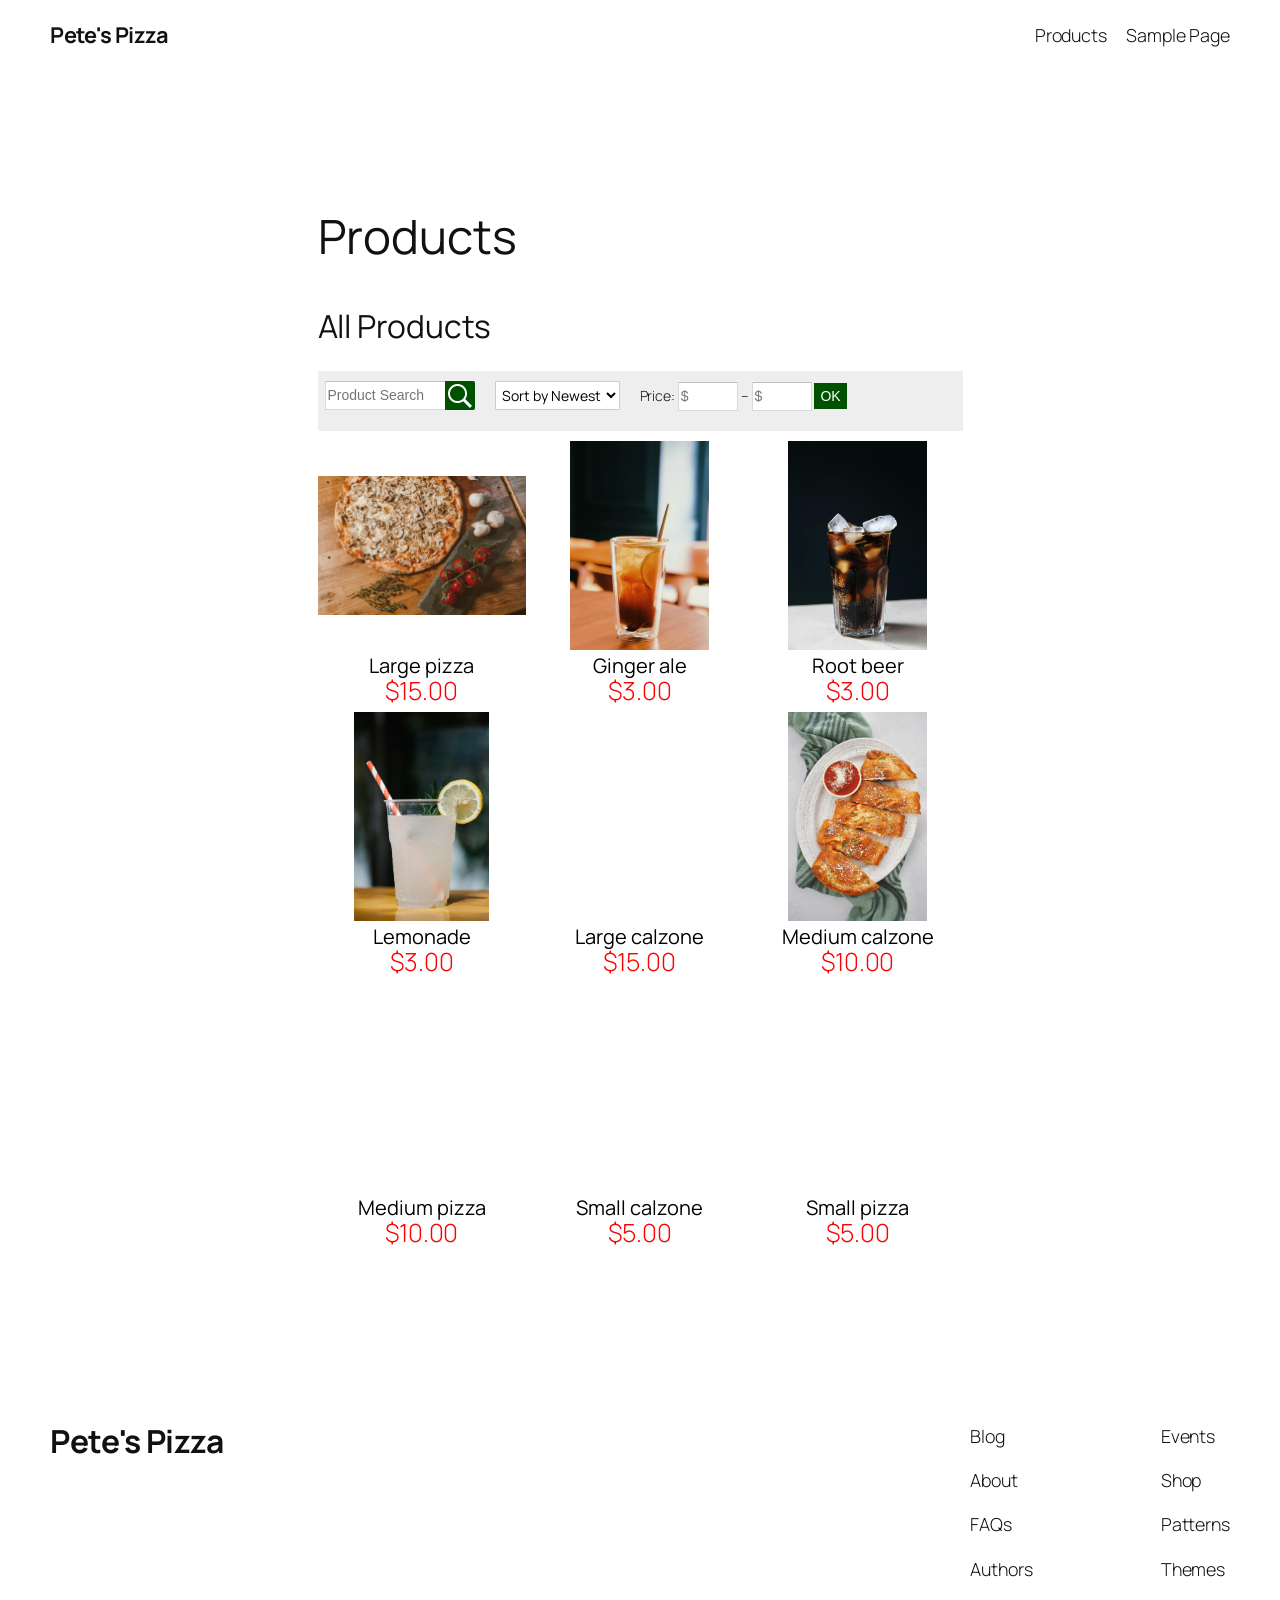
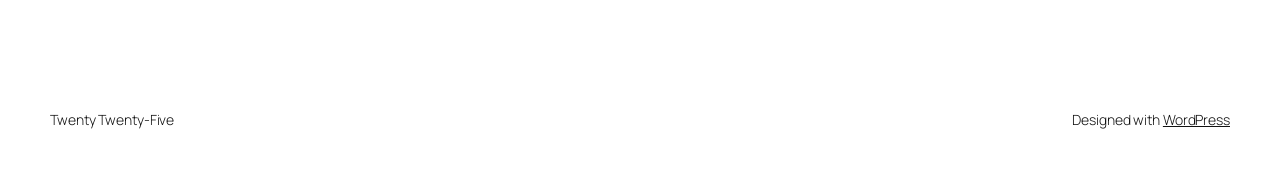
==== commit cc723975: "deploy: b3367ff4db6038950250900067a8ac0486c03758" ====
--- a/index.html
+++ b/index.html
@@ -1,11 +1,10 @@
-<!doctype html>
+<!DOCTYPE html>
 <html lang="en-CA">
 <head>
-	<meta charset="UTF-8">
-	<meta name="viewport" content="width=device-width, initial-scale=1">
-	<link rel="profile" href="https://gmpg.org/xfn/11">
-	<title>Pete&#039;s Pizza</title>
+	<meta charset="UTF-8" />
+	<meta name="viewport" content="width=device-width, initial-scale=1" />
 <meta name='robots' content='max-image-preview:large' />
+<title>Pete&#039;s Pizza</title>
 <link rel='dns-prefetch' href='//localhost' />
 <link rel="alternate" type="application/rss+xml" title="Pete&#039;s Pizza &raquo; Feed" href="/feed/" />
 <link rel="alternate" type="application/rss+xml" title="Pete&#039;s Pizza &raquo; Comments Feed" href="/comments/feed/" />
@@ -15,8 +14,48 @@
 img:is([sizes=auto i],[sizes^="auto," i]){contain-intrinsic-size:3000px 1500px}
 /*# sourceURL=wp-img-auto-sizes-contain-inline-css */
 </style>
+<style id='wp-block-site-title-inline-css'>
+.wp-block-site-title{box-sizing:border-box}.wp-block-site-title :where(a){color:inherit;font-family:inherit;font-size:inherit;font-style:inherit;font-weight:inherit;letter-spacing:inherit;line-height:inherit;text-decoration:inherit}
+/*# sourceURL=/wp-includes/blocks/site-title/style.min.css */
+</style>
+<style id='wp-block-page-list-inline-css'>
+.wp-block-navigation .wp-block-page-list{align-items:var(--navigation-layout-align,initial);background-color:inherit;display:flex;flex-direction:var(--navigation-layout-direction,initial);flex-wrap:var(--navigation-layout-wrap,wrap);justify-content:var(--navigation-layout-justify,initial)}.wp-block-navigation .wp-block-navigation-item{background-color:inherit}.wp-block-page-list{box-sizing:border-box}
+/*# sourceURL=/wp-includes/blocks/page-list/style.min.css */
+</style>
+<style id='wp-block-navigation-inline-css'>
+.wp-block-navigation{position:relative}.wp-block-navigation ul{margin-bottom:0;margin-left:0;margin-top:0;padding-left:0}.wp-block-navigation ul,.wp-block-navigation ul li{list-style:none;padding:0}.wp-block-navigation .wp-block-navigation-item{align-items:center;background-color:inherit;display:flex;position:relative}.wp-block-navigation .wp-block-navigation-item .wp-block-navigation__submenu-container:empty{display:none}.wp-block-navigation .wp-block-navigation-item__content{display:block;z-index:1}.wp-block-navigation .wp-block-navigation-item__content.wp-block-navigation-item__content{color:inherit}.wp-block-navigation.has-text-decoration-underline .wp-block-navigation-item__content,.wp-block-navigation.has-text-decoration-underline .wp-block-navigation-item__content:active,.wp-block-navigation.has-text-decoration-underline .wp-block-navigation-item__content:focus{text-decoration:underline}.wp-block-navigation.has-text-decoration-line-through .wp-block-navigation-item__content,.wp-block-navigation.has-text-decoration-line-through .wp-block-navigation-item__content:active,.wp-block-navigation.has-text-decoration-line-through .wp-block-navigation-item__content:focus{text-decoration:line-through}.wp-block-navigation :where(a),.wp-block-navigation :where(a:active),.wp-block-navigation :where(a:focus){text-decoration:none}.wp-block-navigation .wp-block-navigation__submenu-icon{align-self:center;background-color:inherit;border:none;color:currentColor;display:inline-block;font-size:inherit;height:.6em;line-height:0;margin-left:.25em;padding:0;width:.6em}.wp-block-navigation .wp-block-navigation__submenu-icon svg{display:inline-block;stroke:currentColor;height:inherit;margin-top:.075em;width:inherit}.wp-block-navigation{--navigation-layout-justification-setting:flex-start;--navigation-layout-direction:row;--navigation-layout-wrap:wrap;--navigation-layout-justify:flex-start;--navigation-layout-align:center}.wp-block-navigation.is-vertical{--navigation-layout-direction:column;--navigation-layout-justify:initial;--navigation-layout-align:flex-start}.wp-block-navigation.no-wrap{--navigation-layout-wrap:nowrap}.wp-block-navigation.items-justified-center{--navigation-layout-justification-setting:center;--navigation-layout-justify:center}.wp-block-navigation.items-justified-center.is-vertical{--navigation-layout-align:center}.wp-block-navigation.items-justified-right{--navigation-layout-justification-setting:flex-end;--navigation-layout-justify:flex-end}.wp-block-navigation.items-justified-right.is-vertical{--navigation-layout-align:flex-end}.wp-block-navigation.items-justified-space-between{--navigation-layout-justification-setting:space-between;--navigation-layout-justify:space-between}.wp-block-navigation .has-child .wp-block-navigation__submenu-container{align-items:normal;background-color:inherit;color:inherit;display:flex;flex-direction:column;opacity:0;position:absolute;z-index:2}@media not (prefers-reduced-motion){.wp-block-navigation .has-child .wp-block-navigation__submenu-container{transition:opacity .1s linear}}.wp-block-navigation .has-child .wp-block-navigation__submenu-container{height:0;overflow:hidden;visibility:hidden;width:0}.wp-block-navigation .has-child .wp-block-navigation__submenu-container>.wp-block-navigation-item>.wp-block-navigation-item__content{display:flex;flex-grow:1;padding:.5em 1em}.wp-block-navigation .has-child .wp-block-navigation__submenu-container>.wp-block-navigation-item>.wp-block-navigation-item__content .wp-block-navigation__submenu-icon{margin-left:auto;margin-right:0}.wp-block-navigation .has-child .wp-block-navigation__submenu-container .wp-block-navigation-item__content{margin:0}.wp-block-navigation .has-child .wp-block-navigation__submenu-container{left:-1px;top:100%}@media (min-width:782px){.wp-block-navigation .has-child .wp-block-navigation__submenu-container .wp-block-navigation__submenu-container{left:100%;top:-1px}.wp-block-navigation .has-child .wp-block-navigation__submenu-container .wp-block-navigation__submenu-container:before{background:#0000;content:"";display:block;height:100%;position:absolute;right:100%;width:.5em}.wp-block-navigation .has-child .wp-block-navigation__submenu-container .wp-block-navigation__submenu-icon{margin-right:.25em}.wp-block-navigation .has-child .wp-block-navigation__submenu-container .wp-block-navigation__submenu-icon svg{transform:rotate(-90deg)}}.wp-block-navigation .has-child .wp-block-navigation-submenu__toggle[aria-expanded=true]~.wp-block-navigation__submenu-container,.wp-block-navigation .has-child:not(.open-on-click):hover>.wp-block-navigation__submenu-container,.wp-block-navigation .has-child:not(.open-on-click):not(.open-on-hover-click):focus-within>.wp-block-navigation__submenu-container{height:auto;min-width:200px;opacity:1;overflow:visible;visibility:visible;width:auto}.wp-block-navigation.has-background .has-child .wp-block-navigation__submenu-container{left:0;top:100%}@media (min-width:782px){.wp-block-navigation.has-background .has-child .wp-block-navigation__submenu-container .wp-block-navigation__submenu-container{left:100%;top:0}}.wp-block-navigation-submenu{display:flex;position:relative}.wp-block-navigation-submenu .wp-block-navigation__submenu-icon svg{stroke:currentColor}button.wp-block-navigation-item__content{background-color:initial;border:none;color:currentColor;font-family:inherit;font-size:inherit;font-style:inherit;font-weight:inherit;letter-spacing:inherit;line-height:inherit;text-align:left;text-transform:inherit}.wp-block-navigation-submenu__toggle{cursor:pointer}.wp-block-navigation-submenu__toggle[aria-expanded=true]+.wp-block-navigation__submenu-icon>svg,.wp-block-navigation-submenu__toggle[aria-expanded=true]>svg{transform:rotate(180deg)}.wp-block-navigation-item.open-on-click .wp-block-navigation-submenu__toggle{padding-left:0;padding-right:.85em}.wp-block-navigation-item.open-on-click .wp-block-navigation-submenu__toggle+.wp-block-navigation__submenu-icon{margin-left:-.6em;pointer-events:none}.wp-block-navigation-item.open-on-click button.wp-block-navigation-item__content:not(.wp-block-navigation-submenu__toggle){padding:0}.wp-block-navigation .wp-block-page-list,.wp-block-navigation__container,.wp-block-navigation__responsive-close,.wp-block-navigation__responsive-container,.wp-block-navigation__responsive-container-content,.wp-block-navigation__responsive-dialog{gap:inherit}:where(.wp-block-navigation.has-background .wp-block-navigation-item a:not(.wp-element-button)),:where(.wp-block-navigation.has-background .wp-block-navigation-submenu a:not(.wp-element-button)){padding:.5em 1em}:where(.wp-block-navigation .wp-block-navigation__submenu-container .wp-block-navigation-item a:not(.wp-element-button)),:where(.wp-block-navigation .wp-block-navigation__submenu-container .wp-block-navigation-submenu a:not(.wp-element-button)),:where(.wp-block-navigation .wp-block-navigation__submenu-container .wp-block-navigation-submenu button.wp-block-navigation-item__content),:where(.wp-block-navigation .wp-block-navigation__submenu-container .wp-block-pages-list__item button.wp-block-navigation-item__content){padding:.5em 1em}.wp-block-navigation.items-justified-right .wp-block-navigation__container .has-child .wp-block-navigation__submenu-container,.wp-block-navigation.items-justified-right .wp-block-page-list>.has-child .wp-block-navigation__submenu-container,.wp-block-navigation.items-justified-space-between .wp-block-page-list>.has-child:last-child .wp-block-navigation__submenu-container,.wp-block-navigation.items-justified-space-between>.wp-block-navigation__container>.has-child:last-child .wp-block-navigation__submenu-container{left:auto;right:0}.wp-block-navigation.items-justified-right .wp-block-navigation__container .has-child .wp-block-navigation__submenu-container .wp-block-navigation__submenu-container,.wp-block-navigation.items-justified-right .wp-block-page-list>.has-child .wp-block-navigation__submenu-container .wp-block-navigation__submenu-container,.wp-block-navigation.items-justified-space-between .wp-block-page-list>.has-child:last-child .wp-block-navigation__submenu-container .wp-block-navigation__submenu-container,.wp-block-navigation.items-justified-space-between>.wp-block-navigation__container>.has-child:last-child .wp-block-navigation__submenu-container .wp-block-navigation__submenu-container{left:-1px;right:-1px}@media (min-width:782px){.wp-block-navigation.items-justified-right .wp-block-navigation__container .has-child .wp-block-navigation__submenu-container .wp-block-navigation__submenu-container,.wp-block-navigation.items-justified-right .wp-block-page-list>.has-child .wp-block-navigation__submenu-container .wp-block-navigation__submenu-container,.wp-block-navigation.items-justified-space-between .wp-block-page-list>.has-child:last-child .wp-block-navigation__submenu-container .wp-block-navigation__submenu-container,.wp-block-navigation.items-justified-space-between>.wp-block-navigation__container>.has-child:last-child .wp-block-navigation__submenu-container .wp-block-navigation__submenu-container{left:auto;right:100%}}.wp-block-navigation:not(.has-background) .wp-block-navigation__submenu-container{background-color:#fff;border:1px solid #00000026}.wp-block-navigation.has-background .wp-block-navigation__submenu-container{background-color:inherit}.wp-block-navigation:not(.has-text-color) .wp-block-navigation__submenu-container{color:#000}.wp-block-navigation__container{align-items:var(--navigation-layout-align,initial);display:flex;flex-direction:var(--navigation-layout-direction,initial);flex-wrap:var(--navigation-layout-wrap,wrap);justify-content:var(--navigation-layout-justify,initial);list-style:none;margin:0;padding-left:0}.wp-block-navigation__container .is-responsive{display:none}.wp-block-navigation__container:only-child,.wp-block-page-list:only-child{flex-grow:1}@keyframes overlay-menu__fade-in-animation{0%{opacity:0;transform:translateY(.5em)}to{opacity:1;transform:translateY(0)}}.wp-block-navigation__responsive-container{bottom:0;display:none;left:0;position:fixed;right:0;top:0}.wp-block-navigation__responsive-container :where(.wp-block-navigation-item a){color:inherit}.wp-block-navigation__responsive-container .wp-block-navigation__responsive-container-content{align-items:var(--navigation-layout-align,initial);display:flex;flex-direction:var(--navigation-layout-direction,initial);flex-wrap:var(--navigation-layout-wrap,wrap);justify-content:var(--navigation-layout-justify,initial)}.wp-block-navigation__responsive-container:not(.is-menu-open.is-menu-open){background-color:inherit!important;color:inherit!important}.wp-block-navigation__responsive-container.is-menu-open{background-color:inherit;display:flex;flex-direction:column}@media not (prefers-reduced-motion){.wp-block-navigation__responsive-container.is-menu-open{animation:overlay-menu__fade-in-animation .1s ease-out;animation-fill-mode:forwards}}.wp-block-navigation__responsive-container.is-menu-open{overflow:auto;padding:clamp(1rem,var(--wp--style--root--padding-top),20rem) clamp(1rem,var(--wp--style--root--padding-right),20rem) clamp(1rem,var(--wp--style--root--padding-bottom),20rem) clamp(1rem,var(--wp--style--root--padding-left),20rem);z-index:100000}.wp-block-navigation__responsive-container.is-menu-open .wp-block-navigation__responsive-container-content{align-items:var(--navigation-layout-justification-setting,inherit);display:flex;flex-direction:column;flex-wrap:nowrap;overflow:visible;padding-top:calc(2rem + 24px)}.wp-block-navigation__responsive-container.is-menu-open .wp-block-navigation__responsive-container-content,.wp-block-navigation__responsive-container.is-menu-open .wp-block-navigation__responsive-container-content .wp-block-navigation__container,.wp-block-navigation__responsive-container.is-menu-open .wp-block-navigation__responsive-container-content .wp-block-page-list{justify-content:flex-start}.wp-block-navigation__responsive-container.is-menu-open .wp-block-navigation__responsive-container-content .wp-block-navigation__submenu-icon{display:none}.wp-block-navigation__responsive-container.is-menu-open .wp-block-navigation__responsive-container-content .has-child .wp-block-navigation__submenu-container{border:none;height:auto;min-width:200px;opacity:1;overflow:initial;padding-left:2rem;padding-right:2rem;position:static;visibility:visible;width:auto}.wp-block-navigation__responsive-container.is-menu-open .wp-block-navigation__responsive-container-content .wp-block-navigation__container,.wp-block-navigation__responsive-container.is-menu-open .wp-block-navigation__responsive-container-content .wp-block-navigation__submenu-container{gap:inherit}.wp-block-navigation__responsive-container.is-menu-open .wp-block-navigation__responsive-container-content .wp-block-navigation__submenu-container{padding-top:var(--wp--style--block-gap,2em)}.wp-block-navigation__responsive-container.is-menu-open .wp-block-navigation__responsive-container-content .wp-block-navigation-item__content{padding:0}.wp-block-navigation__responsive-container.is-menu-open .wp-block-navigation__responsive-container-content .wp-block-navigation-item,.wp-block-navigation__responsive-container.is-menu-open .wp-block-navigation__responsive-container-content .wp-block-navigation__container,.wp-block-navigation__responsive-container.is-menu-open .wp-block-navigation__responsive-container-content .wp-block-page-list{align-items:var(--navigation-layout-justification-setting,initial);display:flex;flex-direction:column}.wp-block-navigation__responsive-container.is-menu-open .wp-block-navigation-item,.wp-block-navigation__responsive-container.is-menu-open .wp-block-navigation-item .wp-block-navigation__submenu-container,.wp-block-navigation__responsive-container.is-menu-open .wp-block-navigation__container,.wp-block-navigation__responsive-container.is-menu-open .wp-block-page-list{background:#0000!important;color:inherit!important}.wp-block-navigation__responsive-container.is-menu-open .wp-block-navigation__submenu-container.wp-block-navigation__submenu-container.wp-block-navigation__submenu-container.wp-block-navigation__submenu-container{left:auto;right:auto}@media (min-width:600px){.wp-block-navigation__responsive-container:not(.hidden-by-default):not(.is-menu-open){background-color:inherit;display:block;position:relative;width:100%;z-index:auto}.wp-block-navigation__responsive-container:not(.hidden-by-default):not(.is-menu-open) .wp-block-navigation__responsive-container-close{display:none}.wp-block-navigation__responsive-container.is-menu-open .wp-block-navigation__submenu-container.wp-block-navigation__submenu-container.wp-block-navigation__submenu-container.wp-block-navigation__submenu-container{left:0}}.wp-block-navigation:not(.has-background) .wp-block-navigation__responsive-container.is-menu-open{background-color:#fff}.wp-block-navigation:not(.has-text-color) .wp-block-navigation__responsive-container.is-menu-open{color:#000}.wp-block-navigation__toggle_button_label{font-size:1rem;font-weight:700}.wp-block-navigation__responsive-container-close,.wp-block-navigation__responsive-container-open{background:#0000;border:none;color:currentColor;cursor:pointer;margin:0;padding:0;text-transform:inherit;vertical-align:middle}.wp-block-navigation__responsive-container-close svg,.wp-block-navigation__responsive-container-open svg{fill:currentColor;display:block;height:24px;pointer-events:none;width:24px}.wp-block-navigation__responsive-container-open{display:flex}.wp-block-navigation__responsive-container-open.wp-block-navigation__responsive-container-open.wp-block-navigation__responsive-container-open{font-family:inherit;font-size:inherit;font-weight:inherit}@media (min-width:600px){.wp-block-navigation__responsive-container-open:not(.always-shown){display:none}}.wp-block-navigation__responsive-container-close{position:absolute;right:0;top:0;z-index:2}.wp-block-navigation__responsive-container-close.wp-block-navigation__responsive-container-close.wp-block-navigation__responsive-container-close{font-family:inherit;font-size:inherit;font-weight:inherit}.wp-block-navigation__responsive-close{width:100%}.has-modal-open .wp-block-navigation__responsive-close{margin-left:auto;margin-right:auto;max-width:var(--wp--style--global--wide-size,100%)}.wp-block-navigation__responsive-close:focus{outline:none}.is-menu-open .wp-block-navigation__responsive-close,.is-menu-open .wp-block-navigation__responsive-container-content,.is-menu-open .wp-block-navigation__responsive-dialog{box-sizing:border-box}.wp-block-navigation__responsive-dialog{position:relative}.has-modal-open .admin-bar .is-menu-open .wp-block-navigation__responsive-dialog{margin-top:46px}@media (min-width:782px){.has-modal-open .admin-bar .is-menu-open .wp-block-navigation__responsive-dialog{margin-top:32px}}html.has-modal-open{overflow:hidden}
+/*# sourceURL=/wp-includes/blocks/navigation/style.min.css */
+</style>
+<style id='wp-block-group-inline-css'>
+.wp-block-group{box-sizing:border-box}:where(.wp-block-group.wp-block-group-is-layout-constrained){position:relative}
+/*# sourceURL=/wp-includes/blocks/group/style.min.css */
+</style>
+<style id='wp-block-post-title-inline-css'>
+.wp-block-post-title{box-sizing:border-box;word-break:break-word}.wp-block-post-title :where(a){display:inline-block;font-family:inherit;font-size:inherit;font-style:inherit;font-weight:inherit;letter-spacing:inherit;line-height:inherit;text-decoration:inherit}
+/*# sourceURL=/wp-includes/blocks/post-title/style.min.css */
+</style>
 <link rel='stylesheet' id='dashicons-css' href='/wp-includes/css/dashicons.min.css?ver=6.9.4' media='all' />
-<link rel='stylesheet' id='al_product_styles-css' href='/wp-content/plugins/ecommerce-product-catalog/css/al_product.min.css?timestamp=1773443402&#038;ver=6.9.4' media='all' />
+<link rel='stylesheet' id='al_product_styles-css' href='/wp-content/plugins/ecommerce-product-catalog/css/al_product.min.css?timestamp=1773443853&#038;ver=6.9.4' media='all' />
+<style id='wp-block-post-content-inline-css'>
+.wp-block-post-content{display:flow-root}
+/*# sourceURL=/wp-includes/blocks/post-content/style.min.css */
+</style>
+<style id='wp-block-spacer-inline-css'>
+.wp-block-spacer{clear:both}
+/*# sourceURL=/wp-includes/blocks/spacer/style.min.css */
+</style>
+<style id='wp-block-columns-inline-css'>
+.wp-block-columns{box-sizing:border-box;display:flex;flex-wrap:wrap!important}@media (min-width:782px){.wp-block-columns{flex-wrap:nowrap!important}}.wp-block-columns{align-items:normal!important}.wp-block-columns.are-vertically-aligned-top{align-items:flex-start}.wp-block-columns.are-vertically-aligned-center{align-items:center}.wp-block-columns.are-vertically-aligned-bottom{align-items:flex-end}@media (max-width:781px){.wp-block-columns:not(.is-not-stacked-on-mobile)>.wp-block-column{flex-basis:100%!important}}@media (min-width:782px){.wp-block-columns:not(.is-not-stacked-on-mobile)>.wp-block-column{flex-basis:0;flex-grow:1}.wp-block-columns:not(.is-not-stacked-on-mobile)>.wp-block-column[style*=flex-basis]{flex-grow:0}}.wp-block-columns.is-not-stacked-on-mobile{flex-wrap:nowrap!important}.wp-block-columns.is-not-stacked-on-mobile>.wp-block-column{flex-basis:0;flex-grow:1}.wp-block-columns.is-not-stacked-on-mobile>.wp-block-column[style*=flex-basis]{flex-grow:0}:where(.wp-block-columns){margin-bottom:1.75em}:where(.wp-block-columns.has-background){padding:1.25em 2.375em}.wp-block-column{flex-grow:1;min-width:0;overflow-wrap:break-word;word-break:break-word}.wp-block-column.is-vertically-aligned-top{align-self:flex-start}.wp-block-column.is-vertically-aligned-center{align-self:center}.wp-block-column.is-vertically-aligned-bottom{align-self:flex-end}.wp-block-column.is-vertically-aligned-stretch{align-self:stretch}.wp-block-column.is-vertically-aligned-bottom,.wp-block-column.is-vertically-aligned-center,.wp-block-column.is-vertically-aligned-top{width:100%}
+/*# sourceURL=/wp-includes/blocks/columns/style.min.css */
+</style>
+<style id='wp-block-navigation-link-inline-css'>
+.wp-block-navigation .wp-block-navigation-item__label{overflow-wrap:break-word}.wp-block-navigation .wp-block-navigation-item__description{display:none}.link-ui-tools{outline:1px solid #f0f0f0;padding:8px}.link-ui-block-inserter{padding-top:8px}.link-ui-block-inserter__back{margin-left:8px;text-transform:uppercase}
+/*# sourceURL=/wp-includes/blocks/navigation-link/style.min.css */
+</style>
+<style id='wp-block-paragraph-inline-css'>
+.is-small-text{font-size:.875em}.is-regular-text{font-size:1em}.is-large-text{font-size:2.25em}.is-larger-text{font-size:3em}.has-drop-cap:not(:focus):first-letter{float:left;font-size:8.4em;font-style:normal;font-weight:100;line-height:.68;margin:.05em .1em 0 0;text-transform:uppercase}body.rtl .has-drop-cap:not(:focus):first-letter{float:none;margin-left:.1em}p.has-drop-cap.has-background{overflow:hidden}:root :where(p.has-background){padding:1.25em 2.375em}:where(p.has-text-color:not(.has-link-color)) a{color:inherit}p.has-text-align-left[style*="writing-mode:vertical-lr"],p.has-text-align-right[style*="writing-mode:vertical-rl"]{rotate:180deg}
+/*# sourceURL=/wp-includes/blocks/paragraph/style.min.css */
+</style>
 <style id='wp-emoji-styles-inline-css'>
 
 	img.wp-smiley, img.emoji {
@@ -34,52 +73,137 @@
 </style>
 <style id='wp-block-library-inline-css'>
 :root{--wp-block-synced-color:#7a00df;--wp-block-synced-color--rgb:122,0,223;--wp-bound-block-color:var(--wp-block-synced-color);--wp-editor-canvas-background:#ddd;--wp-admin-theme-color:#007cba;--wp-admin-theme-color--rgb:0,124,186;--wp-admin-theme-color-darker-10:#006ba1;--wp-admin-theme-color-darker-10--rgb:0,107,160.5;--wp-admin-theme-color-darker-20:#005a87;--wp-admin-theme-color-darker-20--rgb:0,90,135;--wp-admin-border-width-focus:2px}@media (min-resolution:192dpi){:root{--wp-admin-border-width-focus:1.5px}}.wp-element-button{cursor:pointer}:root .has-very-light-gray-background-color{background-color:#eee}:root .has-very-dark-gray-background-color{background-color:#313131}:root .has-very-light-gray-color{color:#eee}:root .has-very-dark-gray-color{color:#313131}:root .has-vivid-green-cyan-to-vivid-cyan-blue-gradient-background{background:linear-gradient(135deg,#00d084,#0693e3)}:root .has-purple-crush-gradient-background{background:linear-gradient(135deg,#34e2e4,#4721fb 50%,#ab1dfe)}:root .has-hazy-dawn-gradient-background{background:linear-gradient(135deg,#faaca8,#dad0ec)}:root .has-subdued-olive-gradient-background{background:linear-gradient(135deg,#fafae1,#67a671)}:root .has-atomic-cream-gradient-background{background:linear-gradient(135deg,#fdd79a,#004a59)}:root .has-nightshade-gradient-background{background:linear-gradient(135deg,#330968,#31cdcf)}:root .has-midnight-gradient-background{background:linear-gradient(135deg,#020381,#2874fc)}:root{--wp--preset--font-size--normal:16px;--wp--preset--font-size--huge:42px}.has-regular-font-size{font-size:1em}.has-larger-font-size{font-size:2.625em}.has-normal-font-size{font-size:var(--wp--preset--font-size--normal)}.has-huge-font-size{font-size:var(--wp--preset--font-size--huge)}.has-text-align-center{text-align:center}.has-text-align-left{text-align:left}.has-text-align-right{text-align:right}.has-fit-text{white-space:nowrap!important}#end-resizable-editor-section{display:none}.aligncenter{clear:both}.items-justified-left{justify-content:flex-start}.items-justified-center{justify-content:center}.items-justified-right{justify-content:flex-end}.items-justified-space-between{justify-content:space-between}.screen-reader-text{border:0;clip-path:inset(50%);height:1px;margin:-1px;overflow:hidden;padding:0;position:absolute;width:1px;word-wrap:normal!important}.screen-reader-text:focus{background-color:#ddd;clip-path:none;color:#444;display:block;font-size:1em;height:auto;left:5px;line-height:normal;padding:15px 23px 14px;text-decoration:none;top:5px;width:auto;z-index:100000}html :where(.has-border-color){border-style:solid}html :where([style*=border-top-color]){border-top-style:solid}html :where([style*=border-right-color]){border-right-style:solid}html :where([style*=border-bottom-color]){border-bottom-style:solid}html :where([style*=border-left-color]){border-left-style:solid}html :where([style*=border-width]){border-style:solid}html :where([style*=border-top-width]){border-top-style:solid}html :where([style*=border-right-width]){border-right-style:solid}html :where([style*=border-bottom-width]){border-bottom-style:solid}html :where([style*=border-left-width]){border-left-style:solid}html :where(img[class*=wp-image-]){height:auto;max-width:100%}:where(figure){margin:0 0 1em}html :where(.is-position-sticky){--wp-admin--admin-bar--position-offset:var(--wp-admin--admin-bar--height,0px)}@media screen and (max-width:600px){html :where(.is-position-sticky){--wp-admin--admin-bar--position-offset:0px}}
-
-/*# sourceURL=wp-block-library-inline-css */
-</style>
-<link rel='stylesheet' id='ic_blocks-css' href='/wp-content/plugins/ecommerce-product-catalog/includes/blocks/ic-blocks.min.css?timestamp=1773443402&#038;ver=6.9.4' media='all' />
+/*# sourceURL=/wp-includes/css/dist/block-library/common.min.css */
+</style>
+<link rel='stylesheet' id='ic_blocks-css' href='/wp-content/plugins/ecommerce-product-catalog/includes/blocks/ic-blocks.min.css?timestamp=1773443853&#038;ver=6.9.4' media='all' />
 <style id='global-styles-inline-css'>
-:root{--wp--preset--aspect-ratio--square: 1;--wp--preset--aspect-ratio--4-3: 4/3;--wp--preset--aspect-ratio--3-4: 3/4;--wp--preset--aspect-ratio--3-2: 3/2;--wp--preset--aspect-ratio--2-3: 2/3;--wp--preset--aspect-ratio--16-9: 16/9;--wp--preset--aspect-ratio--9-16: 9/16;--wp--preset--color--black: #000000;--wp--preset--color--cyan-bluish-gray: #abb8c3;--wp--preset--color--white: #ffffff;--wp--preset--color--pale-pink: #f78da7;--wp--preset--color--vivid-red: #cf2e2e;--wp--preset--color--luminous-vivid-orange: #ff6900;--wp--preset--color--luminous-vivid-amber: #fcb900;--wp--preset--color--light-green-cyan: #7bdcb5;--wp--preset--color--vivid-green-cyan: #00d084;--wp--preset--color--pale-cyan-blue: #8ed1fc;--wp--preset--color--vivid-cyan-blue: #0693e3;--wp--preset--color--vivid-purple: #9b51e0;--wp--preset--gradient--vivid-cyan-blue-to-vivid-purple: linear-gradient(135deg,rgb(6,147,227) 0%,rgb(155,81,224) 100%);--wp--preset--gradient--light-green-cyan-to-vivid-green-cyan: linear-gradient(135deg,rgb(122,220,180) 0%,rgb(0,208,130) 100%);--wp--preset--gradient--luminous-vivid-amber-to-luminous-vivid-orange: linear-gradient(135deg,rgb(252,185,0) 0%,rgb(255,105,0) 100%);--wp--preset--gradient--luminous-vivid-orange-to-vivid-red: linear-gradient(135deg,rgb(255,105,0) 0%,rgb(207,46,46) 100%);--wp--preset--gradient--very-light-gray-to-cyan-bluish-gray: linear-gradient(135deg,rgb(238,238,238) 0%,rgb(169,184,195) 100%);--wp--preset--gradient--cool-to-warm-spectrum: linear-gradient(135deg,rgb(74,234,220) 0%,rgb(151,120,209) 20%,rgb(207,42,186) 40%,rgb(238,44,130) 60%,rgb(251,105,98) 80%,rgb(254,248,76) 100%);--wp--preset--gradient--blush-light-purple: linear-gradient(135deg,rgb(255,206,236) 0%,rgb(152,150,240) 100%);--wp--preset--gradient--blush-bordeaux: linear-gradient(135deg,rgb(254,205,165) 0%,rgb(254,45,45) 50%,rgb(107,0,62) 100%);--wp--preset--gradient--luminous-dusk: linear-gradient(135deg,rgb(255,203,112) 0%,rgb(199,81,192) 50%,rgb(65,88,208) 100%);--wp--preset--gradient--pale-ocean: linear-gradient(135deg,rgb(255,245,203) 0%,rgb(182,227,212) 50%,rgb(51,167,181) 100%);--wp--preset--gradient--electric-grass: linear-gradient(135deg,rgb(202,248,128) 0%,rgb(113,206,126) 100%);--wp--preset--gradient--midnight: linear-gradient(135deg,rgb(2,3,129) 0%,rgb(40,116,252) 100%);--wp--preset--font-size--small: 13px;--wp--preset--font-size--medium: 20px;--wp--preset--font-size--large: 36px;--wp--preset--font-size--x-large: 42px;--wp--preset--spacing--20: 0.44rem;--wp--preset--spacing--30: 0.67rem;--wp--preset--spacing--40: 1rem;--wp--preset--spacing--50: 1.5rem;--wp--preset--spacing--60: 2.25rem;--wp--preset--spacing--70: 3.38rem;--wp--preset--spacing--80: 5.06rem;--wp--preset--shadow--natural: 6px 6px 9px rgba(0, 0, 0, 0.2);--wp--preset--shadow--deep: 12px 12px 50px rgba(0, 0, 0, 0.4);--wp--preset--shadow--sharp: 6px 6px 0px rgba(0, 0, 0, 0.2);--wp--preset--shadow--outlined: 6px 6px 0px -3px rgb(255, 255, 255), 6px 6px rgb(0, 0, 0);--wp--preset--shadow--crisp: 6px 6px 0px rgb(0, 0, 0);}:root { --wp--style--global--content-size: 800px;--wp--style--global--wide-size: 1200px; }:where(body) { margin: 0; }.wp-site-blocks > .alignleft { float: left; margin-right: 2em; }.wp-site-blocks > .alignright { float: right; margin-left: 2em; }.wp-site-blocks > .aligncenter { justify-content: center; margin-left: auto; margin-right: auto; }:where(.wp-site-blocks) > * { margin-block-start: 24px; margin-block-end: 0; }:where(.wp-site-blocks) > :first-child { margin-block-start: 0; }:where(.wp-site-blocks) > :last-child { margin-block-end: 0; }:root { --wp--style--block-gap: 24px; }:root :where(.is-layout-flow) > :first-child{margin-block-start: 0;}:root :where(.is-layout-flow) > :last-child{margin-block-end: 0;}:root :where(.is-layout-flow) > *{margin-block-start: 24px;margin-block-end: 0;}:root :where(.is-layout-constrained) > :first-child{margin-block-start: 0;}:root :where(.is-layout-constrained) > :last-child{margin-block-end: 0;}:root :where(.is-layout-constrained) > *{margin-block-start: 24px;margin-block-end: 0;}:root :where(.is-layout-flex){gap: 24px;}:root :where(.is-layout-grid){gap: 24px;}.is-layout-flow > .alignleft{float: left;margin-inline-start: 0;margin-inline-end: 2em;}.is-layout-flow > .alignright{float: right;margin-inline-start: 2em;margin-inline-end: 0;}.is-layout-flow > .aligncenter{margin-left: auto !important;margin-right: auto !important;}.is-layout-constrained > .alignleft{float: left;margin-inline-start: 0;margin-inline-end: 2em;}.is-layout-constrained > .alignright{float: right;margin-inline-start: 2em;margin-inline-end: 0;}.is-layout-constrained > .aligncenter{margin-left: auto !important;margin-right: auto !important;}.is-layout-constrained > :where(:not(.alignleft):not(.alignright):not(.alignfull)){max-width: var(--wp--style--global--content-size);margin-left: auto !important;margin-right: auto !important;}.is-layout-constrained > .alignwide{max-width: var(--wp--style--global--wide-size);}body .is-layout-flex{display: flex;}.is-layout-flex{flex-wrap: wrap;align-items: center;}.is-layout-flex > :is(*, div){margin: 0;}body .is-layout-grid{display: grid;}.is-layout-grid > :is(*, div){margin: 0;}body{padding-top: 0px;padding-right: 0px;padding-bottom: 0px;padding-left: 0px;}a:where(:not(.wp-element-button)){text-decoration: underline;}:root :where(.wp-element-button, .wp-block-button__link){background-color: #32373c;border-width: 0;color: #fff;font-family: inherit;font-size: inherit;font-style: inherit;font-weight: inherit;letter-spacing: inherit;line-height: inherit;padding-top: calc(0.667em + 2px);padding-right: calc(1.333em + 2px);padding-bottom: calc(0.667em + 2px);padding-left: calc(1.333em + 2px);text-decoration: none;text-transform: inherit;}.has-black-color{color: var(--wp--preset--color--black) !important;}.has-cyan-bluish-gray-color{color: var(--wp--preset--color--cyan-bluish-gray) !important;}.has-white-color{color: var(--wp--preset--color--white) !important;}.has-pale-pink-color{color: var(--wp--preset--color--pale-pink) !important;}.has-vivid-red-color{color: var(--wp--preset--color--vivid-red) !important;}.has-luminous-vivid-orange-color{color: var(--wp--preset--color--luminous-vivid-orange) !important;}.has-luminous-vivid-amber-color{color: var(--wp--preset--color--luminous-vivid-amber) !important;}.has-light-green-cyan-color{color: var(--wp--preset--color--light-green-cyan) !important;}.has-vivid-green-cyan-color{color: var(--wp--preset--color--vivid-green-cyan) !important;}.has-pale-cyan-blue-color{color: var(--wp--preset--color--pale-cyan-blue) !important;}.has-vivid-cyan-blue-color{color: var(--wp--preset--color--vivid-cyan-blue) !important;}.has-vivid-purple-color{color: var(--wp--preset--color--vivid-purple) !important;}.has-black-background-color{background-color: var(--wp--preset--color--black) !important;}.has-cyan-bluish-gray-background-color{background-color: var(--wp--preset--color--cyan-bluish-gray) !important;}.has-white-background-color{background-color: var(--wp--preset--color--white) !important;}.has-pale-pink-background-color{background-color: var(--wp--preset--color--pale-pink) !important;}.has-vivid-red-background-color{background-color: var(--wp--preset--color--vivid-red) !important;}.has-luminous-vivid-orange-background-color{background-color: var(--wp--preset--color--luminous-vivid-orange) !important;}.has-luminous-vivid-amber-background-color{background-color: var(--wp--preset--color--luminous-vivid-amber) !important;}.has-light-green-cyan-background-color{background-color: var(--wp--preset--color--light-green-cyan) !important;}.has-vivid-green-cyan-background-color{background-color: var(--wp--preset--color--vivid-green-cyan) !important;}.has-pale-cyan-blue-background-color{background-color: var(--wp--preset--color--pale-cyan-blue) !important;}.has-vivid-cyan-blue-background-color{background-color: var(--wp--preset--color--vivid-cyan-blue) !important;}.has-vivid-purple-background-color{background-color: var(--wp--preset--color--vivid-purple) !important;}.has-black-border-color{border-color: var(--wp--preset--color--black) !important;}.has-cyan-bluish-gray-border-color{border-color: var(--wp--preset--color--cyan-bluish-gray) !important;}.has-white-border-color{border-color: var(--wp--preset--color--white) !important;}.has-pale-pink-border-color{border-color: var(--wp--preset--color--pale-pink) !important;}.has-vivid-red-border-color{border-color: var(--wp--preset--color--vivid-red) !important;}.has-luminous-vivid-orange-border-color{border-color: var(--wp--preset--color--luminous-vivid-orange) !important;}.has-luminous-vivid-amber-border-color{border-color: var(--wp--preset--color--luminous-vivid-amber) !important;}.has-light-green-cyan-border-color{border-color: var(--wp--preset--color--light-green-cyan) !important;}.has-vivid-green-cyan-border-color{border-color: var(--wp--preset--color--vivid-green-cyan) !important;}.has-pale-cyan-blue-border-color{border-color: var(--wp--preset--color--pale-cyan-blue) !important;}.has-vivid-cyan-blue-border-color{border-color: var(--wp--preset--color--vivid-cyan-blue) !important;}.has-vivid-purple-border-color{border-color: var(--wp--preset--color--vivid-purple) !important;}.has-vivid-cyan-blue-to-vivid-purple-gradient-background{background: var(--wp--preset--gradient--vivid-cyan-blue-to-vivid-purple) !important;}.has-light-green-cyan-to-vivid-green-cyan-gradient-background{background: var(--wp--preset--gradient--light-green-cyan-to-vivid-green-cyan) !important;}.has-luminous-vivid-amber-to-luminous-vivid-orange-gradient-background{background: var(--wp--preset--gradient--luminous-vivid-amber-to-luminous-vivid-orange) !important;}.has-luminous-vivid-orange-to-vivid-red-gradient-background{background: var(--wp--preset--gradient--luminous-vivid-orange-to-vivid-red) !important;}.has-very-light-gray-to-cyan-bluish-gray-gradient-background{background: var(--wp--preset--gradient--very-light-gray-to-cyan-bluish-gray) !important;}.has-cool-to-warm-spectrum-gradient-background{background: var(--wp--preset--gradient--cool-to-warm-spectrum) !important;}.has-blush-light-purple-gradient-background{background: var(--wp--preset--gradient--blush-light-purple) !important;}.has-blush-bordeaux-gradient-background{background: var(--wp--preset--gradient--blush-bordeaux) !important;}.has-luminous-dusk-gradient-background{background: var(--wp--preset--gradient--luminous-dusk) !important;}.has-pale-ocean-gradient-background{background: var(--wp--preset--gradient--pale-ocean) !important;}.has-electric-grass-gradient-background{background: var(--wp--preset--gradient--electric-grass) !important;}.has-midnight-gradient-background{background: var(--wp--preset--gradient--midnight) !important;}.has-small-font-size{font-size: var(--wp--preset--font-size--small) !important;}.has-medium-font-size{font-size: var(--wp--preset--font-size--medium) !important;}.has-large-font-size{font-size: var(--wp--preset--font-size--large) !important;}.has-x-large-font-size{font-size: var(--wp--preset--font-size--x-large) !important;}
+:root{--wp--preset--aspect-ratio--square: 1;--wp--preset--aspect-ratio--4-3: 4/3;--wp--preset--aspect-ratio--3-4: 3/4;--wp--preset--aspect-ratio--3-2: 3/2;--wp--preset--aspect-ratio--2-3: 2/3;--wp--preset--aspect-ratio--16-9: 16/9;--wp--preset--aspect-ratio--9-16: 9/16;--wp--preset--color--black: #000000;--wp--preset--color--cyan-bluish-gray: #abb8c3;--wp--preset--color--white: #ffffff;--wp--preset--color--pale-pink: #f78da7;--wp--preset--color--vivid-red: #cf2e2e;--wp--preset--color--luminous-vivid-orange: #ff6900;--wp--preset--color--luminous-vivid-amber: #fcb900;--wp--preset--color--light-green-cyan: #7bdcb5;--wp--preset--color--vivid-green-cyan: #00d084;--wp--preset--color--pale-cyan-blue: #8ed1fc;--wp--preset--color--vivid-cyan-blue: #0693e3;--wp--preset--color--vivid-purple: #9b51e0;--wp--preset--color--base: #FFFFFF;--wp--preset--color--contrast: #111111;--wp--preset--color--accent-1: #FFEE58;--wp--preset--color--accent-2: #F6CFF4;--wp--preset--color--accent-3: #503AA8;--wp--preset--color--accent-4: #686868;--wp--preset--color--accent-5: #FBFAF3;--wp--preset--color--accent-6: color-mix(in srgb, currentColor 20%, transparent);--wp--preset--gradient--vivid-cyan-blue-to-vivid-purple: linear-gradient(135deg,rgb(6,147,227) 0%,rgb(155,81,224) 100%);--wp--preset--gradient--light-green-cyan-to-vivid-green-cyan: linear-gradient(135deg,rgb(122,220,180) 0%,rgb(0,208,130) 100%);--wp--preset--gradient--luminous-vivid-amber-to-luminous-vivid-orange: linear-gradient(135deg,rgb(252,185,0) 0%,rgb(255,105,0) 100%);--wp--preset--gradient--luminous-vivid-orange-to-vivid-red: linear-gradient(135deg,rgb(255,105,0) 0%,rgb(207,46,46) 100%);--wp--preset--gradient--very-light-gray-to-cyan-bluish-gray: linear-gradient(135deg,rgb(238,238,238) 0%,rgb(169,184,195) 100%);--wp--preset--gradient--cool-to-warm-spectrum: linear-gradient(135deg,rgb(74,234,220) 0%,rgb(151,120,209) 20%,rgb(207,42,186) 40%,rgb(238,44,130) 60%,rgb(251,105,98) 80%,rgb(254,248,76) 100%);--wp--preset--gradient--blush-light-purple: linear-gradient(135deg,rgb(255,206,236) 0%,rgb(152,150,240) 100%);--wp--preset--gradient--blush-bordeaux: linear-gradient(135deg,rgb(254,205,165) 0%,rgb(254,45,45) 50%,rgb(107,0,62) 100%);--wp--preset--gradient--luminous-dusk: linear-gradient(135deg,rgb(255,203,112) 0%,rgb(199,81,192) 50%,rgb(65,88,208) 100%);--wp--preset--gradient--pale-ocean: linear-gradient(135deg,rgb(255,245,203) 0%,rgb(182,227,212) 50%,rgb(51,167,181) 100%);--wp--preset--gradient--electric-grass: linear-gradient(135deg,rgb(202,248,128) 0%,rgb(113,206,126) 100%);--wp--preset--gradient--midnight: linear-gradient(135deg,rgb(2,3,129) 0%,rgb(40,116,252) 100%);--wp--preset--font-size--small: 0.875rem;--wp--preset--font-size--medium: clamp(1rem, 1rem + ((1vw - 0.2rem) * 0.196), 1.125rem);--wp--preset--font-size--large: clamp(1.125rem, 1.125rem + ((1vw - 0.2rem) * 0.392), 1.375rem);--wp--preset--font-size--x-large: clamp(1.75rem, 1.75rem + ((1vw - 0.2rem) * 0.392), 2rem);--wp--preset--font-size--xx-large: clamp(2.15rem, 2.15rem + ((1vw - 0.2rem) * 1.333), 3rem);--wp--preset--font-family--manrope: Manrope, sans-serif;--wp--preset--font-family--fira-code: "Fira Code", monospace;--wp--preset--spacing--20: 10px;--wp--preset--spacing--30: 20px;--wp--preset--spacing--40: 30px;--wp--preset--spacing--50: clamp(30px, 5vw, 50px);--wp--preset--spacing--60: clamp(30px, 7vw, 70px);--wp--preset--spacing--70: clamp(50px, 7vw, 90px);--wp--preset--spacing--80: clamp(70px, 10vw, 140px);--wp--preset--shadow--natural: 6px 6px 9px rgba(0, 0, 0, 0.2);--wp--preset--shadow--deep: 12px 12px 50px rgba(0, 0, 0, 0.4);--wp--preset--shadow--sharp: 6px 6px 0px rgba(0, 0, 0, 0.2);--wp--preset--shadow--outlined: 6px 6px 0px -3px rgb(255, 255, 255), 6px 6px rgb(0, 0, 0);--wp--preset--shadow--crisp: 6px 6px 0px rgb(0, 0, 0);}:root { --wp--style--global--content-size: 645px;--wp--style--global--wide-size: 1340px; }:where(body) { margin: 0; }.wp-site-blocks { padding-top: var(--wp--style--root--padding-top); padding-bottom: var(--wp--style--root--padding-bottom); }.has-global-padding { padding-right: var(--wp--style--root--padding-right); padding-left: var(--wp--style--root--padding-left); }.has-global-padding > .alignfull { margin-right: calc(var(--wp--style--root--padding-right) * -1); margin-left: calc(var(--wp--style--root--padding-left) * -1); }.has-global-padding :where(:not(.alignfull.is-layout-flow) > .has-global-padding:not(.wp-block-block, .alignfull)) { padding-right: 0; padding-left: 0; }.has-global-padding :where(:not(.alignfull.is-layout-flow) > .has-global-padding:not(.wp-block-block, .alignfull)) > .alignfull { margin-left: 0; margin-right: 0; }.wp-site-blocks > .alignleft { float: left; margin-right: 2em; }.wp-site-blocks > .alignright { float: right; margin-left: 2em; }.wp-site-blocks > .aligncenter { justify-content: center; margin-left: auto; margin-right: auto; }:where(.wp-site-blocks) > * { margin-block-start: 1.2rem; margin-block-end: 0; }:where(.wp-site-blocks) > :first-child { margin-block-start: 0; }:where(.wp-site-blocks) > :last-child { margin-block-end: 0; }:root { --wp--style--block-gap: 1.2rem; }:root :where(.is-layout-flow) > :first-child{margin-block-start: 0;}:root :where(.is-layout-flow) > :last-child{margin-block-end: 0;}:root :where(.is-layout-flow) > *{margin-block-start: 1.2rem;margin-block-end: 0;}:root :where(.is-layout-constrained) > :first-child{margin-block-start: 0;}:root :where(.is-layout-constrained) > :last-child{margin-block-end: 0;}:root :where(.is-layout-constrained) > *{margin-block-start: 1.2rem;margin-block-end: 0;}:root :where(.is-layout-flex){gap: 1.2rem;}:root :where(.is-layout-grid){gap: 1.2rem;}.is-layout-flow > .alignleft{float: left;margin-inline-start: 0;margin-inline-end: 2em;}.is-layout-flow > .alignright{float: right;margin-inline-start: 2em;margin-inline-end: 0;}.is-layout-flow > .aligncenter{margin-left: auto !important;margin-right: auto !important;}.is-layout-constrained > .alignleft{float: left;margin-inline-start: 0;margin-inline-end: 2em;}.is-layout-constrained > .alignright{float: right;margin-inline-start: 2em;margin-inline-end: 0;}.is-layout-constrained > .aligncenter{margin-left: auto !important;margin-right: auto !important;}.is-layout-constrained > :where(:not(.alignleft):not(.alignright):not(.alignfull)){max-width: var(--wp--style--global--content-size);margin-left: auto !important;margin-right: auto !important;}.is-layout-constrained > .alignwide{max-width: var(--wp--style--global--wide-size);}body .is-layout-flex{display: flex;}.is-layout-flex{flex-wrap: wrap;align-items: center;}.is-layout-flex > :is(*, div){margin: 0;}body .is-layout-grid{display: grid;}.is-layout-grid > :is(*, div){margin: 0;}body{background-color: var(--wp--preset--color--base);color: var(--wp--preset--color--contrast);font-family: var(--wp--preset--font-family--manrope);font-size: var(--wp--preset--font-size--large);font-weight: 300;letter-spacing: -0.1px;line-height: 1.4;--wp--style--root--padding-top: 0px;--wp--style--root--padding-right: var(--wp--preset--spacing--50);--wp--style--root--padding-bottom: 0px;--wp--style--root--padding-left: var(--wp--preset--spacing--50);}a:where(:not(.wp-element-button)){color: currentColor;text-decoration: underline;}:root :where(a:where(:not(.wp-element-button)):hover){text-decoration: none;}h1, h2, h3, h4, h5, h6{font-weight: 400;letter-spacing: -0.1px;line-height: 1.125;}h1{font-size: var(--wp--preset--font-size--xx-large);}h2{font-size: var(--wp--preset--font-size--x-large);}h3{font-size: var(--wp--preset--font-size--large);}h4{font-size: var(--wp--preset--font-size--medium);}h5{font-size: var(--wp--preset--font-size--small);letter-spacing: 0.5px;}h6{font-size: var(--wp--preset--font-size--small);font-weight: 700;letter-spacing: 1.4px;text-transform: uppercase;}:root :where(.wp-element-button, .wp-block-button__link){background-color: var(--wp--preset--color--contrast);border-width: 0;color: var(--wp--preset--color--base);font-family: inherit;font-size: var(--wp--preset--font-size--medium);font-style: inherit;font-weight: inherit;letter-spacing: inherit;line-height: inherit;padding-top: 1rem;padding-right: 2.25rem;padding-bottom: 1rem;padding-left: 2.25rem;text-decoration: none;text-transform: inherit;}:root :where(.wp-element-button:hover, .wp-block-button__link:hover){background-color: color-mix(in srgb, var(--wp--preset--color--contrast) 85%, transparent);border-color: transparent;color: var(--wp--preset--color--base);}:root :where(.wp-element-button:focus, .wp-block-button__link:focus){outline-color: var(--wp--preset--color--accent-4);outline-offset: 2px;}:root :where(.wp-element-caption, .wp-block-audio figcaption, .wp-block-embed figcaption, .wp-block-gallery figcaption, .wp-block-image figcaption, .wp-block-table figcaption, .wp-block-video figcaption){font-size: var(--wp--preset--font-size--small);line-height: 1.4;}.has-black-color{color: var(--wp--preset--color--black) !important;}.has-cyan-bluish-gray-color{color: var(--wp--preset--color--cyan-bluish-gray) !important;}.has-white-color{color: var(--wp--preset--color--white) !important;}.has-pale-pink-color{color: var(--wp--preset--color--pale-pink) !important;}.has-vivid-red-color{color: var(--wp--preset--color--vivid-red) !important;}.has-luminous-vivid-orange-color{color: var(--wp--preset--color--luminous-vivid-orange) !important;}.has-luminous-vivid-amber-color{color: var(--wp--preset--color--luminous-vivid-amber) !important;}.has-light-green-cyan-color{color: var(--wp--preset--color--light-green-cyan) !important;}.has-vivid-green-cyan-color{color: var(--wp--preset--color--vivid-green-cyan) !important;}.has-pale-cyan-blue-color{color: var(--wp--preset--color--pale-cyan-blue) !important;}.has-vivid-cyan-blue-color{color: var(--wp--preset--color--vivid-cyan-blue) !important;}.has-vivid-purple-color{color: var(--wp--preset--color--vivid-purple) !important;}.has-base-color{color: var(--wp--preset--color--base) !important;}.has-contrast-color{color: var(--wp--preset--color--contrast) !important;}.has-accent-1-color{color: var(--wp--preset--color--accent-1) !important;}.has-accent-2-color{color: var(--wp--preset--color--accent-2) !important;}.has-accent-3-color{color: var(--wp--preset--color--accent-3) !important;}.has-accent-4-color{color: var(--wp--preset--color--accent-4) !important;}.has-accent-5-color{color: var(--wp--preset--color--accent-5) !important;}.has-accent-6-color{color: var(--wp--preset--color--accent-6) !important;}.has-black-background-color{background-color: var(--wp--preset--color--black) !important;}.has-cyan-bluish-gray-background-color{background-color: var(--wp--preset--color--cyan-bluish-gray) !important;}.has-white-background-color{background-color: var(--wp--preset--color--white) !important;}.has-pale-pink-background-color{background-color: var(--wp--preset--color--pale-pink) !important;}.has-vivid-red-background-color{background-color: var(--wp--preset--color--vivid-red) !important;}.has-luminous-vivid-orange-background-color{background-color: var(--wp--preset--color--luminous-vivid-orange) !important;}.has-luminous-vivid-amber-background-color{background-color: var(--wp--preset--color--luminous-vivid-amber) !important;}.has-light-green-cyan-background-color{background-color: var(--wp--preset--color--light-green-cyan) !important;}.has-vivid-green-cyan-background-color{background-color: var(--wp--preset--color--vivid-green-cyan) !important;}.has-pale-cyan-blue-background-color{background-color: var(--wp--preset--color--pale-cyan-blue) !important;}.has-vivid-cyan-blue-background-color{background-color: var(--wp--preset--color--vivid-cyan-blue) !important;}.has-vivid-purple-background-color{background-color: var(--wp--preset--color--vivid-purple) !important;}.has-base-background-color{background-color: var(--wp--preset--color--base) !important;}.has-contrast-background-color{background-color: var(--wp--preset--color--contrast) !important;}.has-accent-1-background-color{background-color: var(--wp--preset--color--accent-1) !important;}.has-accent-2-background-color{background-color: var(--wp--preset--color--accent-2) !important;}.has-accent-3-background-color{background-color: var(--wp--preset--color--accent-3) !important;}.has-accent-4-background-color{background-color: var(--wp--preset--color--accent-4) !important;}.has-accent-5-background-color{background-color: var(--wp--preset--color--accent-5) !important;}.has-accent-6-background-color{background-color: var(--wp--preset--color--accent-6) !important;}.has-black-border-color{border-color: var(--wp--preset--color--black) !important;}.has-cyan-bluish-gray-border-color{border-color: var(--wp--preset--color--cyan-bluish-gray) !important;}.has-white-border-color{border-color: var(--wp--preset--color--white) !important;}.has-pale-pink-border-color{border-color: var(--wp--preset--color--pale-pink) !important;}.has-vivid-red-border-color{border-color: var(--wp--preset--color--vivid-red) !important;}.has-luminous-vivid-orange-border-color{border-color: var(--wp--preset--color--luminous-vivid-orange) !important;}.has-luminous-vivid-amber-border-color{border-color: var(--wp--preset--color--luminous-vivid-amber) !important;}.has-light-green-cyan-border-color{border-color: var(--wp--preset--color--light-green-cyan) !important;}.has-vivid-green-cyan-border-color{border-color: var(--wp--preset--color--vivid-green-cyan) !important;}.has-pale-cyan-blue-border-color{border-color: var(--wp--preset--color--pale-cyan-blue) !important;}.has-vivid-cyan-blue-border-color{border-color: var(--wp--preset--color--vivid-cyan-blue) !important;}.has-vivid-purple-border-color{border-color: var(--wp--preset--color--vivid-purple) !important;}.has-base-border-color{border-color: var(--wp--preset--color--base) !important;}.has-contrast-border-color{border-color: var(--wp--preset--color--contrast) !important;}.has-accent-1-border-color{border-color: var(--wp--preset--color--accent-1) !important;}.has-accent-2-border-color{border-color: var(--wp--preset--color--accent-2) !important;}.has-accent-3-border-color{border-color: var(--wp--preset--color--accent-3) !important;}.has-accent-4-border-color{border-color: var(--wp--preset--color--accent-4) !important;}.has-accent-5-border-color{border-color: var(--wp--preset--color--accent-5) !important;}.has-accent-6-border-color{border-color: var(--wp--preset--color--accent-6) !important;}.has-vivid-cyan-blue-to-vivid-purple-gradient-background{background: var(--wp--preset--gradient--vivid-cyan-blue-to-vivid-purple) !important;}.has-light-green-cyan-to-vivid-green-cyan-gradient-background{background: var(--wp--preset--gradient--light-green-cyan-to-vivid-green-cyan) !important;}.has-luminous-vivid-amber-to-luminous-vivid-orange-gradient-background{background: var(--wp--preset--gradient--luminous-vivid-amber-to-luminous-vivid-orange) !important;}.has-luminous-vivid-orange-to-vivid-red-gradient-background{background: var(--wp--preset--gradient--luminous-vivid-orange-to-vivid-red) !important;}.has-very-light-gray-to-cyan-bluish-gray-gradient-background{background: var(--wp--preset--gradient--very-light-gray-to-cyan-bluish-gray) !important;}.has-cool-to-warm-spectrum-gradient-background{background: var(--wp--preset--gradient--cool-to-warm-spectrum) !important;}.has-blush-light-purple-gradient-background{background: var(--wp--preset--gradient--blush-light-purple) !important;}.has-blush-bordeaux-gradient-background{background: var(--wp--preset--gradient--blush-bordeaux) !important;}.has-luminous-dusk-gradient-background{background: var(--wp--preset--gradient--luminous-dusk) !important;}.has-pale-ocean-gradient-background{background: var(--wp--preset--gradient--pale-ocean) !important;}.has-electric-grass-gradient-background{background: var(--wp--preset--gradient--electric-grass) !important;}.has-midnight-gradient-background{background: var(--wp--preset--gradient--midnight) !important;}.has-small-font-size{font-size: var(--wp--preset--font-size--small) !important;}.has-medium-font-size{font-size: var(--wp--preset--font-size--medium) !important;}.has-large-font-size{font-size: var(--wp--preset--font-size--large) !important;}.has-x-large-font-size{font-size: var(--wp--preset--font-size--x-large) !important;}.has-xx-large-font-size{font-size: var(--wp--preset--font-size--xx-large) !important;}.has-manrope-font-family{font-family: var(--wp--preset--font-family--manrope) !important;}.has-fira-code-font-family{font-family: var(--wp--preset--font-family--fira-code) !important;}
+:root :where(.wp-block-columns-is-layout-flow) > :first-child{margin-block-start: 0;}:root :where(.wp-block-columns-is-layout-flow) > :last-child{margin-block-end: 0;}:root :where(.wp-block-columns-is-layout-flow) > *{margin-block-start: var(--wp--preset--spacing--50);margin-block-end: 0;}:root :where(.wp-block-columns-is-layout-constrained) > :first-child{margin-block-start: 0;}:root :where(.wp-block-columns-is-layout-constrained) > :last-child{margin-block-end: 0;}:root :where(.wp-block-columns-is-layout-constrained) > *{margin-block-start: var(--wp--preset--spacing--50);margin-block-end: 0;}:root :where(.wp-block-columns-is-layout-flex){gap: var(--wp--preset--spacing--50);}:root :where(.wp-block-columns-is-layout-grid){gap: var(--wp--preset--spacing--50);}
+:root :where(.wp-block-post-title a:where(:not(.wp-element-button))){text-decoration: none;}
+:root :where(.wp-block-post-title a:where(:not(.wp-element-button)):hover){text-decoration: underline;}
+:root :where(.wp-block-site-title){font-weight: 700;letter-spacing: -.5px;}
+:root :where(.wp-block-site-title a:where(:not(.wp-element-button))){text-decoration: none;}
+:root :where(.wp-block-site-title a:where(:not(.wp-element-button)):hover){text-decoration: underline;}
+:root :where(.wp-block-navigation){font-size: var(--wp--preset--font-size--medium);}
+:root :where(.wp-block-navigation a:where(:not(.wp-element-button))){text-decoration: none;}
+:root :where(.wp-block-navigation a:where(:not(.wp-element-button)):hover){text-decoration: underline;}
 /*# sourceURL=global-styles-inline-css */
 </style>
-
-<link rel='stylesheet' id='parent-style-css' href='/wp-content/themes/hello-elementor/style.css?ver=6.9.4' media='all' />
-<link rel='stylesheet' id='child-style-css' href='/wp-content/themes/petes-pizza/style.css?ver=6.9.4' media='all' />
-<link rel='stylesheet' id='hello-elementor-css' href='/wp-content/themes/hello-elementor/assets/css/reset.css?ver=3.4.6' media='all' />
-<link rel='stylesheet' id='hello-elementor-theme-style-css' href='/wp-content/themes/hello-elementor/assets/css/theme.css?ver=3.4.6' media='all' />
-<link rel='stylesheet' id='hello-elementor-header-footer-css' href='/wp-content/themes/hello-elementor/assets/css/header-footer.css?ver=3.4.6' media='all' />
+<style id='core-block-supports-inline-css'>
+.wp-container-core-navigation-is-layout-fc306653{justify-content:flex-end;}.wp-container-core-group-is-layout-f4c28e8b{flex-wrap:nowrap;gap:var(--wp--preset--spacing--10);justify-content:flex-end;}.wp-container-core-group-is-layout-8165f36a{flex-wrap:nowrap;justify-content:space-between;}.wp-container-core-columns-is-layout-28f84493{flex-wrap:nowrap;}.wp-container-core-navigation-is-layout-fe9cc265{flex-direction:column;align-items:flex-start;}.wp-container-core-group-is-layout-570722b2{gap:var(--wp--preset--spacing--80);justify-content:space-between;align-items:flex-start;}.wp-container-core-group-is-layout-e5edad21{justify-content:space-between;align-items:flex-start;}.wp-container-core-group-is-layout-91e87306{gap:var(--wp--preset--spacing--20);justify-content:space-between;}
+/*# sourceURL=core-block-supports-inline-css */
+</style>
+<style id='wp-block-template-skip-link-inline-css'>
+
+		.skip-link.screen-reader-text {
+			border: 0;
+			clip-path: inset(50%);
+			height: 1px;
+			margin: -1px;
+			overflow: hidden;
+			padding: 0;
+			position: absolute !important;
+			width: 1px;
+			word-wrap: normal !important;
+		}
+
+		.skip-link.screen-reader-text:focus {
+			background-color: #eee;
+			clip-path: none;
+			color: #444;
+			display: block;
+			font-size: 1em;
+			height: auto;
+			left: 5px;
+			line-height: normal;
+			padding: 15px 23px 14px;
+			text-decoration: none;
+			top: 5px;
+			width: auto;
+			z-index: 100000;
+		}
+/*# sourceURL=wp-block-template-skip-link-inline-css */
+</style>
+<style id='twentytwentyfive-style-inline-css'>
+a{text-decoration-thickness:1px!important;text-underline-offset:.1em}:where(.wp-site-blocks :focus){outline-width:2px;outline-style:solid}.wp-block-navigation .wp-block-navigation-submenu .wp-block-navigation-item:not(:last-child){margin-bottom:3px}.wp-block-navigation .wp-block-navigation-item .wp-block-navigation-item__content{outline-offset:4px}.wp-block-navigation .wp-block-navigation-item ul.wp-block-navigation__submenu-container .wp-block-navigation-item__content{outline-offset:0}blockquote,caption,figcaption,h1,h2,h3,h4,h5,h6,p{text-wrap:pretty}.more-link{display:block}:where(pre){overflow-x:auto}
+/*# sourceURL=/wp-content/themes/twentytwentyfive/style.min.css */
+</style>
 <script src="/wp-includes/js/jquery/jquery.min.js?ver=3.7.1" id="jquery-core-js"></script>
 <script src="/wp-includes/js/jquery/jquery-migrate.min.js?ver=3.4.1" id="jquery-migrate-js"></script>
-<script src="/wp-content/themes/petes-pizza/customElements.js?ver=6.9.4" id="custom_javascript0-js"></script>
 <link rel="https://api.w.org/" href="/wp-json/" /><link rel="alternate" title="JSON" type="application/json" href="/wp-json/wp/v2/pages/6" /><link rel="EditURI" type="application/rsd+xml" title="RSD" href="/xmlrpc.php?rsd" />
 <meta name="generator" content="WordPress 6.9.4" />
 <link rel="canonical" href="/" />
 <link rel='shortlink' href='/' />
+<script type="importmap" id="wp-importmap">
+{"imports":{"@wordpress/interactivity":"/wp-includes/js/dist/script-modules/interactivity/index.min.js?ver=66c613f68580994bb00a"}}
+</script>
+<link rel="modulepreload" href="/wp-includes/js/dist/script-modules/interactivity/index.min.js?ver=66c613f68580994bb00a" id="@wordpress/interactivity-js-modulepreload" fetchpriority="low">
+<style class='wp-fonts-local'>
+@font-face{font-family:Manrope;font-style:normal;font-weight:200 800;font-display:fallback;src:url('/wp-content/themes/twentytwentyfive/assets/fonts/manrope/Manrope-VariableFont_wght.woff2') format('woff2');}
+@font-face{font-family:"Fira Code";font-style:normal;font-weight:300 700;font-display:fallback;src:url('/wp-content/themes/twentytwentyfive/assets/fonts/fira-code/FiraCode-VariableFont_wght.woff2') format('woff2');}
+</style>
 </head>
-<body class="home wp-singular page-template-default page page-id-6 wp-embed-responsive wp-theme-hello-elementor wp-child-theme-petes-pizza hello-elementor-default ecommerce-product-catalog main-catalog-page type-page">
-
-
-<a class="skip-link screen-reader-text" href="#content">Skip to content</a>
-
-
-<header id="site-header" class="site-header">
-
-	<div class="site-branding">
-					<div class="site-title">
-				<a href="/" title="Home" rel="home">
-					Pete&#039;s Pizza				</a>
+
+<body class="home wp-singular page-template-default page page-id-6 wp-embed-responsive wp-theme-twentytwentyfive ecommerce-product-catalog main-catalog-page type-page">
+
+<div class="wp-site-blocks"><header class="wp-block-template-part">
+<div class="wp-block-group alignfull is-layout-flow wp-block-group-is-layout-flow">
+	
+	<div class="wp-block-group has-global-padding is-layout-constrained wp-block-group-is-layout-constrained">
+		
+		<div class="wp-block-group alignwide is-content-justification-space-between is-nowrap is-layout-flex wp-container-core-group-is-layout-8165f36a wp-block-group-is-layout-flex" style="padding-top:var(--wp--preset--spacing--30);padding-bottom:var(--wp--preset--spacing--30)">
+			<p class="wp-block-site-title"><a href="/" target="_self" rel="home" aria-current="page">Pete&#039;s Pizza</a></p>
+			
+			<div class="wp-block-group is-content-justification-right is-nowrap is-layout-flex wp-container-core-group-is-layout-f4c28e8b wp-block-group-is-layout-flex">
+				<nav class="is-responsive items-justified-right wp-block-navigation is-content-justification-right is-layout-flex wp-container-core-navigation-is-layout-fc306653 wp-block-navigation-is-layout-flex" 
+		 data-wp-interactive="core/navigation" data-wp-context='{"overlayOpenedBy":{"click":false,"hover":false,"focus":false},"type":"overlay","roleAttribute":"","ariaLabel":"Menu"}'><button aria-haspopup="dialog" aria-label="Open menu" class="wp-block-navigation__responsive-container-open" 
+				data-wp-on--click="actions.openMenuOnClick"
+				data-wp-on--keydown="actions.handleMenuKeydown"
+			><svg width="24" height="24" xmlns="https://www.w3.org/2000/svg" viewBox="0 0 24 24" aria-hidden="true" focusable="false"><path d="M4 7.5h16v1.5H4z"></path><path d="M4 15h16v1.5H4z"></path></svg></button>
+				<div class="wp-block-navigation__responsive-container  has-text-color has-contrast-color has-background has-base-background-color"  id="modal-1" 
+				data-wp-class--has-modal-open="state.isMenuOpen"
+				data-wp-class--is-menu-open="state.isMenuOpen"
+				data-wp-watch="callbacks.initMenu"
+				data-wp-on--keydown="actions.handleMenuKeydown"
+				data-wp-on--focusout="actions.handleMenuFocusout"
+				tabindex="-1"
+			>
+					<div class="wp-block-navigation__responsive-close" tabindex="-1">
+						<div class="wp-block-navigation__responsive-dialog" 
+				data-wp-bind--aria-modal="state.ariaModal"
+				data-wp-bind--aria-label="state.ariaLabel"
+				data-wp-bind--role="state.roleAttribute"
+			>
+							<button aria-label="Close menu" class="wp-block-navigation__responsive-container-close" 
+				data-wp-on--click="actions.closeMenuOnClick"
+			><svg xmlns="https://www.w3.org/2000/svg" viewBox="0 0 24 24" width="24" height="24" aria-hidden="true" focusable="false"><path d="m13.06 12 6.47-6.47-1.06-1.06L12 10.94 5.53 4.47 4.47 5.53 10.94 12l-6.47 6.47 1.06 1.06L12 13.06l6.47 6.47 1.06-1.06L13.06 12Z"></path></svg></button>
+							<div class="wp-block-navigation__responsive-container-content" 
+				data-wp-watch="callbacks.focusFirstElement"
+			 id="modal-1-content">
+								<ul class="wp-block-navigation__container is-responsive items-justified-right wp-block-navigation"><ul class="wp-block-page-list"><li class="wp-block-pages-list__item current-menu-item wp-block-navigation-item open-on-hover-click menu-item-home"><a class="wp-block-pages-list__item__link wp-block-navigation-item__content" href="/" aria-current="page">Products</a></li><li class="wp-block-pages-list__item wp-block-navigation-item open-on-hover-click"><a class="wp-block-pages-list__item__link wp-block-navigation-item__content" href="/sample-page/">Sample Page</a></li></ul></ul>
+							</div>
+						</div>
+					</div>
+				</div></nav>
 			</div>
-						</div>
-
-	</header>
-
-<main id="content" class="site-main post-6 page type-page status-publish hentry al_product responsive">
-
-			<div class="page-header">
-			<h1 class="entry-title">Products</h1>		</div>
-	
-	<div class="page-content">
-		<div class="ic-catalog-container"><h2 class="catalog-header">All Products</h2><div id="product_filters_bar" class="product-sort-bar green-box ic-design "><div id="block-99" class="filter-widget widget_block product-search-widget"><div class="ic-block-product-search-widget wp-block-ic-epc-product-search-widget"><div class="widget product_search search widget_search">    <form role="search" class="green-box ic-design" method="get"
+			
+		</div>
+		
+	</div>
+	
+</div>
+
+
+</header>
+
+
+<main class="wp-block-group has-global-padding is-layout-constrained wp-block-group-is-layout-constrained" style="margin-top:var(--wp--preset--spacing--60)">
+	
+	<div class="wp-block-group alignfull has-global-padding is-layout-constrained wp-block-group-is-layout-constrained" style="padding-top:var(--wp--preset--spacing--60);padding-bottom:var(--wp--preset--spacing--60)">
+		
+		<h1 class="wp-block-post-title">Products</h1>
+		<div class="entry-content alignfull wp-block-post-content has-global-padding is-layout-constrained wp-block-post-content-is-layout-constrained">            <div id="product_listing" class="post-6 page type-page status-publish hentry al_product responsive">
+            <div class="ic-catalog-container"><h2 class="catalog-header">All Products</h2><div id="product_filters_bar" class="product-sort-bar green-box ic-design "><div id="block-99" class="filter-widget widget_block product-search-widget"><div class="ic-block-product-search-widget wp-block-ic-epc-product-search-widget"><div class="widget product_search search widget_search">    <form role="search" class="green-box ic-design" method="get"
           id="product_search_form" action="/">
 		<input type="hidden" name="post_type" value="al_product" />        <div class="ic-search-container">
 			            <input class="product-search-box" type="search" value="" name="s"
@@ -95,7 +219,7 @@
                     <span class="filter-label">Price:</span>
                     <form class="price-filter-form" action="">
 						                        <input class="number-box" placeholder="&#36;" type="number" min="0"
-                               step="0.01" name="min-price" value=""> - <input
+                               step="0.01" name="min-price" value=""> &#8211; <input
                                 placeholder="&#36;" min="0" step="0.01" type="number"
                                 class="number-box" name="max-price" value="">
                         <input class="price-filter-submit" type="submit" value="OK">
@@ -183,38 +307,136 @@
 		    </div>
 
 </div>    <span class="clear"></span>
-    </div>
-
-		
+    </div>            </div>
+            
+</div>
+	</div>
+	
+</main>
+
+
+<footer class="wp-block-template-part">
+<div class="wp-block-group has-global-padding is-layout-constrained wp-block-group-is-layout-constrained" style="padding-top:var(--wp--preset--spacing--60);padding-bottom:var(--wp--preset--spacing--50)">
+	
+	<div class="wp-block-group alignwide is-layout-flow wp-block-group-is-layout-flow">
+		
+
+		
+		<div class="wp-block-group alignfull is-content-justification-space-between is-layout-flex wp-container-core-group-is-layout-e5edad21 wp-block-group-is-layout-flex">
+			
+			<div class="wp-block-columns is-layout-flex wp-container-core-columns-is-layout-28f84493 wp-block-columns-is-layout-flex">
+				
+				<div class="wp-block-column is-layout-flow wp-block-column-is-layout-flow" style="flex-basis:100%"><h2 class="wp-block-site-title"><a href="/" target="_self" rel="home" aria-current="page">Pete&#039;s Pizza</a></h2>
+
+				
+				</div>
+				
+
+				
+				<div class="wp-block-column is-layout-flow wp-block-column-is-layout-flow">
+					
+					<div style="height:var(--wp--preset--spacing--40);width:0px" aria-hidden="true" class="wp-block-spacer"></div>
+					
+				</div>
+				
 			</div>
-
-	
-</main>
-
-	<footer id="site-footer" class="site-footer">
-	</footer>
-
+			
+
+			
+			<div class="wp-block-group is-content-justification-space-between is-layout-flex wp-container-core-group-is-layout-570722b2 wp-block-group-is-layout-flex">
+				<nav class="is-vertical wp-block-navigation is-layout-flex wp-container-core-navigation-is-layout-fe9cc265 wp-block-navigation-is-layout-flex"><ul class="wp-block-navigation__container  is-vertical wp-block-navigation"><li class=" wp-block-navigation-item wp-block-navigation-link"><a class="wp-block-navigation-item__content"  href="#"><span class="wp-block-navigation-item__label">Blog</span></a></li><li class=" wp-block-navigation-item wp-block-navigation-link"><a class="wp-block-navigation-item__content"  href="#"><span class="wp-block-navigation-item__label">About</span></a></li><li class=" wp-block-navigation-item wp-block-navigation-link"><a class="wp-block-navigation-item__content"  href="#"><span class="wp-block-navigation-item__label">FAQs</span></a></li><li class=" wp-block-navigation-item wp-block-navigation-link"><a class="wp-block-navigation-item__content"  href="#"><span class="wp-block-navigation-item__label">Authors</span></a></li></ul></nav>
+
+				<nav class="is-vertical wp-block-navigation is-layout-flex wp-container-core-navigation-is-layout-fe9cc265 wp-block-navigation-is-layout-flex"><ul class="wp-block-navigation__container  is-vertical wp-block-navigation"><li class=" wp-block-navigation-item wp-block-navigation-link"><a class="wp-block-navigation-item__content"  href="#"><span class="wp-block-navigation-item__label">Events</span></a></li><li class=" wp-block-navigation-item wp-block-navigation-link"><a class="wp-block-navigation-item__content"  href="#"><span class="wp-block-navigation-item__label">Shop</span></a></li><li class=" wp-block-navigation-item wp-block-navigation-link"><a class="wp-block-navigation-item__content"  href="#"><span class="wp-block-navigation-item__label">Patterns</span></a></li><li class=" wp-block-navigation-item wp-block-navigation-link"><a class="wp-block-navigation-item__content"  href="#"><span class="wp-block-navigation-item__label">Themes</span></a></li></ul></nav>
+			</div>
+				
+		</div>
+		
+
+		
+		<div style="height:var(--wp--preset--spacing--70)" aria-hidden="true" class="wp-block-spacer"></div>
+		
+
+		
+		<div class="wp-block-group alignfull is-content-justification-space-between is-layout-flex wp-container-core-group-is-layout-91e87306 wp-block-group-is-layout-flex">
+			
+			<p class="has-small-font-size">Twenty Twenty-Five</p>
+			
+			
+			<p class="has-small-font-size">
+				Designed with <a href="https://wordpress.org" rel="nofollow">WordPress</a>			</p>
+			
+		</div>
+		
+	</div>
+	
+</div>
+
+
+</footer>
+</div>
 <script type="speculationrules">
-{"prefetch":[{"source":"document","where":{"and":[{"href_matches":"/*"},{"not":{"href_matches":["/wp-*.php","/wp-admin/*","/wp-content/uploads/*","/wp-content/*","/wp-content/plugins/*","/wp-content/themes/petes-pizza/*","/wp-content/themes/hello-elementor/*","/*\\?(.+)"]}},{"not":{"selector_matches":"a[rel~=\"nofollow\"]"}},{"not":{"selector_matches":".no-prefetch, .no-prefetch a"}}]},"eagerness":"conservative"}]}
-</script>
-<script type="module" src="https://adeleh3.github.io/UX308-Assignment1/fab.js?ver=6.9.4" id="custom_javascript1-js-module"></script>
-<script type="module" src="https://adeleh3.github.io/UX308-Assignment1/chat.js?ver=6.9.4" id="custom_javascript2-js-module"></script>
+{"prefetch":[{"source":"document","where":{"and":[{"href_matches":"/*"},{"not":{"href_matches":["/wp-*.php","/wp-admin/*","/wp-content/uploads/*","/wp-content/*","/wp-content/plugins/*","/wp-content/themes/twentytwentyfive/*","/*\\?(.+)"]}},{"not":{"selector_matches":"a[rel~=\"nofollow\"]"}},{"not":{"selector_matches":".no-prefetch, .no-prefetch a"}}]},"eagerness":"conservative"}]}
+</script>
+<script type="module" src="/wp-includes/js/dist/script-modules/block-library/navigation/view.min.js?ver=b0f909c3ec791c383210" id="@wordpress/block-library/navigation/view-js-module" fetchpriority="low" data-wp-router-options="{&quot;loadOnClientNavigation&quot;:true}"></script>
+<script id="al_product_scripts-js-extra">
+var product_object = {"ajaxurl":"/wp-admin/admin-ajax.php","post_id":"6","lightbox_settings":{"transition":"elastic","initialWidth":200,"maxWidth":"90%","maxHeight":"90%","rel":"gal"},"filter_button_label":"Filter","design_schemes":"green-box ic-design","loading":"/wp-includes/js/thickbox/loadingAnimation.gif","nonce":"dd1135aa8d"};
+//# sourceURL=al_product_scripts-js-extra
+</script>
+<script src="/wp-content/plugins/ecommerce-product-catalog/js/product.min.js?timestamp=1773443853&amp;ver=6.9.4" id="al_product_scripts-js"></script>
+<script id="ic_product_ajax-js-extra">
+var ic_ajax = {"query_vars":"{\"post_status\":[\"publish\"],\"post_type\":\"al_product\",\"posts_per_page\":\"12\",\"paged\":1}","request_url":"/","filters_reset_url":"","is_search":"","nonce":"0cb518bec4"};
+//# sourceURL=ic_product_ajax-js-extra
+</script>
+<script src="/wp-content/plugins/ecommerce-product-catalog/js/product-ajax.min.js?timestamp=1773443853&amp;ver=6.9.4" id="ic_product_ajax-js"></script>
+<script id="wp-block-template-skip-link-js-after">
+	( function() {
+		var skipLinkTarget = document.querySelector( 'main' ),
+			sibling,
+			skipLinkTargetID,
+			skipLink;
+
+		// Early exit if a skip-link target can't be located.
+		if ( ! skipLinkTarget ) {
+			return;
+		}
+
+		/*
+		 * Get the site wrapper.
+		 * The skip-link will be injected in the beginning of it.
+		 */
+		sibling = document.querySelector( '.wp-site-blocks' );
+
+		// Early exit if the root element was not found.
+		if ( ! sibling ) {
+			return;
+		}
+
+		// Get the skip-link target's ID, and generate one if it doesn't exist.
+		skipLinkTargetID = skipLinkTarget.id;
+		if ( ! skipLinkTargetID ) {
+			skipLinkTargetID = 'wp--skip-link--target';
+			skipLinkTarget.id = skipLinkTargetID;
+		}
+
+		// Create the skip link.
+		skipLink = document.createElement( 'a' );
+		skipLink.classList.add( 'skip-link', 'screen-reader-text' );
+		skipLink.id = 'wp-skip-link';
+		skipLink.href = '#' + skipLinkTargetID;
+		skipLink.innerText = 'Skip to content';
+
+		// Inject the skip link.
+		sibling.parentElement.insertBefore( skipLink, sibling );
+	}() );
+	
+//# sourceURL=wp-block-template-skip-link-js-after
+</script>
     <style>
         body.ic-disabled-body:before {
             background-image: url("/wp-includes/js/thickbox/loadingAnimation.gif");
         }
     </style>
-    <script id="al_product_scripts-js-extra">
-var product_object = {"ajaxurl":"/wp-admin/admin-ajax.php","post_id":"6","lightbox_settings":{"transition":"elastic","initialWidth":200,"maxWidth":"90%","maxHeight":"90%","rel":"gal"},"filter_button_label":"Filter","design_schemes":"green-box ic-design","loading":"/wp-includes/js/thickbox/loadingAnimation.gif","nonce":"dd1135aa8d"};
-//# sourceURL=al_product_scripts-js-extra
-</script>
-<script src="/wp-content/plugins/ecommerce-product-catalog/js/product.min.js?timestamp=1773443402&amp;ver=6.9.4" id="al_product_scripts-js"></script>
-<script id="ic_product_ajax-js-extra">
-var ic_ajax = {"query_vars":"{\"post_status\":[\"publish\"],\"post_type\":\"al_product\",\"posts_per_page\":\"12\",\"paged\":1}","request_url":"/","filters_reset_url":"","is_search":"","nonce":"0cb518bec4"};
-//# sourceURL=ic_product_ajax-js-extra
-</script>
-<script src="/wp-content/plugins/ecommerce-product-catalog/js/product-ajax.min.js?timestamp=1773443402&amp;ver=6.9.4" id="ic_product_ajax-js"></script>
-<script id="wp-emoji-settings" type="application/json">
+    <script id="wp-emoji-settings" type="application/json">
 {"baseUrl":"https://s.w.org/images/core/emoji/17.0.2/72x72/","ext":".png","svgUrl":"https://s.w.org/images/core/emoji/17.0.2/svg/","svgExt":".svg","source":{"concatemoji":"/wp-includes/js/wp-emoji-release.min.js?ver=6.9.4"}}
 </script>
 <script type="module">
@@ -222,6 +444,5 @@
 const a=JSON.parse(document.getElementById("wp-emoji-settings").textContent),o=(window._wpemojiSettings=a,"wpEmojiSettingsSupports"),s=["flag","emoji"];function i(e){try{var t={supportTests:e,timestamp:(new Date).valueOf()};sessionStorage.setItem(o,JSON.stringify(t))}catch(e){}}function c(e,t,n){e.clearRect(0,0,e.canvas.width,e.canvas.height),e.fillText(t,0,0);t=new Uint32Array(e.getImageData(0,0,e.canvas.width,e.canvas.height).data);e.clearRect(0,0,e.canvas.width,e.canvas.height),e.fillText(n,0,0);const a=new Uint32Array(e.getImageData(0,0,e.canvas.width,e.canvas.height).data);return t.every((e,t)=>e===a[t])}function p(e,t){e.clearRect(0,0,e.canvas.width,e.canvas.height),e.fillText(t,0,0);var n=e.getImageData(16,16,1,1);for(let e=0;e<n.data.length;e++)if(0!==n.data[e])return!1;return!0}function u(e,t,n,a){switch(t){case"flag":return n(e,"\ud83c\udff3\ufe0f\u200d\u26a7\ufe0f","\ud83c\udff3\ufe0f\u200b\u26a7\ufe0f")?!1:!n(e,"\ud83c\udde8\ud83c\uddf6","\ud83c\udde8\u200b\ud83c\uddf6")&&!n(e,"\ud83c\udff4\udb40\udc67\udb40\udc62\udb40\udc65\udb40\udc6e\udb40\udc67\udb40\udc7f","\ud83c\udff4\u200b\udb40\udc67\u200b\udb40\udc62\u200b\udb40\udc65\u200b\udb40\udc6e\u200b\udb40\udc67\u200b\udb40\udc7f");case"emoji":return!a(e,"\ud83e\u1fac8")}return!1}function f(e,t,n,a){let r;const o=(r="undefined"!=typeof WorkerGlobalScope&&self instanceof WorkerGlobalScope?new OffscreenCanvas(300,150):document.createElement("canvas")).getContext("2d",{willReadFrequently:!0}),s=(o.textBaseline="top",o.font="600 32px Arial",{});return e.forEach(e=>{s[e]=t(o,e,n,a)}),s}function r(e){var t=document.createElement("script");t.src=e,t.defer=!0,document.head.appendChild(t)}a.supports={everything:!0,everythingExceptFlag:!0},new Promise(t=>{let n=function(){try{var e=JSON.parse(sessionStorage.getItem(o));if("object"==typeof e&&"number"==typeof e.timestamp&&(new Date).valueOf()<e.timestamp+604800&&"object"==typeof e.supportTests)return e.supportTests}catch(e){}return null}();if(!n){if("undefined"!=typeof Worker&&"undefined"!=typeof OffscreenCanvas&&"undefined"!=typeof URL&&URL.createObjectURL&&"undefined"!=typeof Blob)try{var e="postMessage("+f.toString()+"("+[JSON.stringify(s),u.toString(),c.toString(),p.toString()].join(",")+"));",a=new Blob([e],{type:"text/javascript"});const r=new Worker(URL.createObjectURL(a),{name:"wpTestEmojiSupports"});return void(r.onmessage=e=>{i(n=e.data),r.terminate(),t(n)})}catch(e){}i(n=f(s,u,c,p))}t(n)}).then(e=>{for(const n in e)a.supports[n]=e[n],a.supports.everything=a.supports.everything&&a.supports[n],"flag"!==n&&(a.supports.everythingExceptFlag=a.supports.everythingExceptFlag&&a.supports[n]);var t;a.supports.everythingExceptFlag=a.supports.everythingExceptFlag&&!a.supports.flag,a.supports.everything||((t=a.source||{}).concatemoji?r(t.concatemoji):t.wpemoji&&t.twemoji&&(r(t.twemoji),r(t.wpemoji)))});
 //# sourceURL=/wp-includes/js/wp-emoji-loader.min.js
 </script>
-
 </body>
 </html>
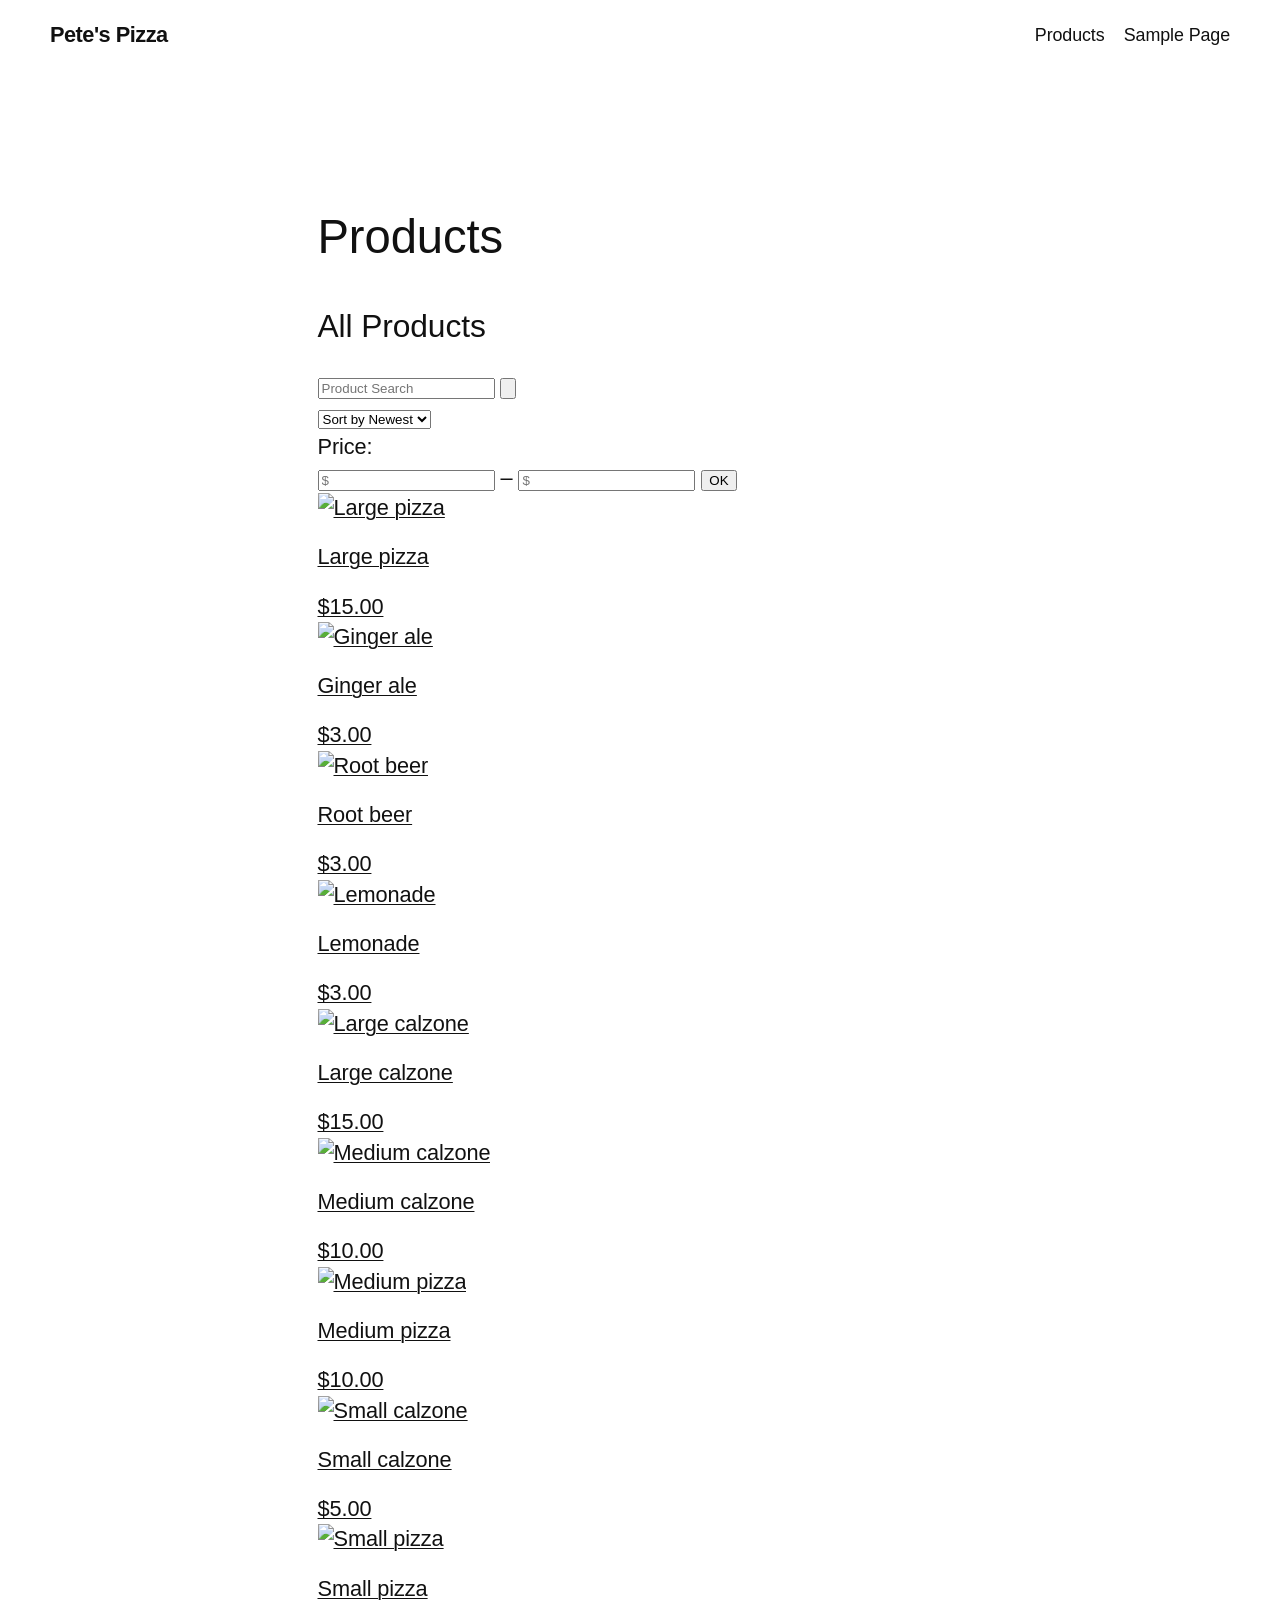
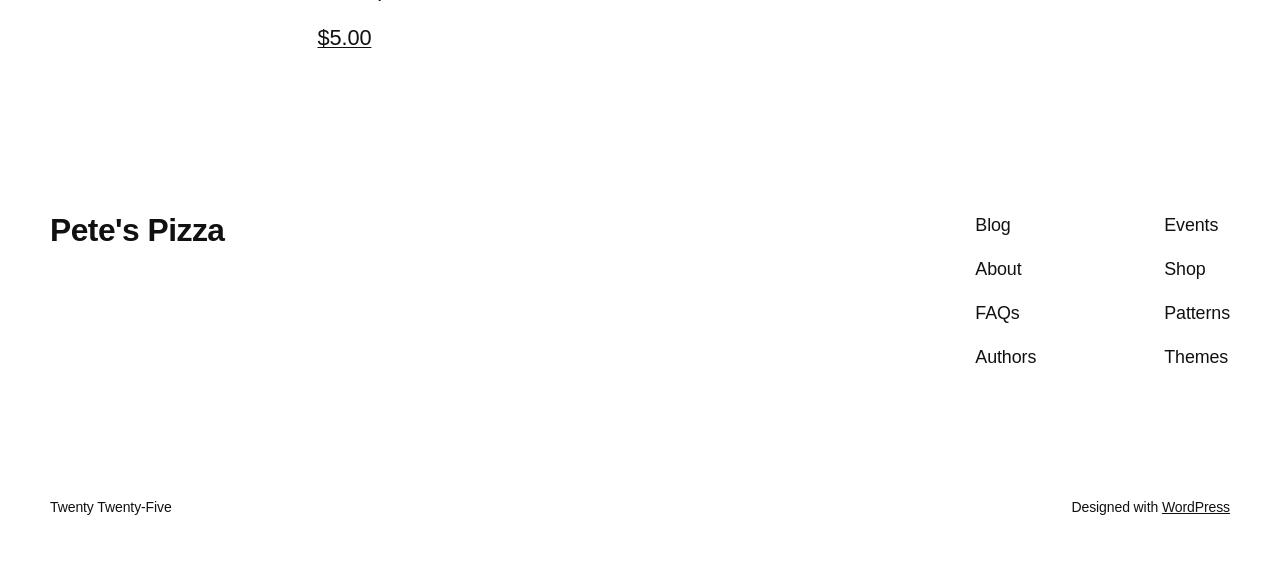
==== commit 824aec27: "deploy: c0e5c284344cf440c78aaa86cfe73ba675d5432a" ====
--- a/index.html
+++ b/index.html
@@ -6,55 +6,55 @@
 <meta name='robots' content='max-image-preview:large' />
 <title>Pete&#039;s Pizza</title>
 <link rel='dns-prefetch' href='//localhost' />
-<link rel="alternate" type="application/rss+xml" title="Pete&#039;s Pizza &raquo; Feed" href="/feed/" />
-<link rel="alternate" type="application/rss+xml" title="Pete&#039;s Pizza &raquo; Comments Feed" href="/comments/feed/" />
-<link rel="alternate" title="oEmbed (JSON)" type="application/json+oembed" href="/wp-json/oembed/1.0/embed?url=http%3A%2F%2Flocalhost%3A8000%2F" />
-<link rel="alternate" title="oEmbed (XML)" type="text/xml+oembed" href="/wp-json/oembed/1.0/embed?url=http%3A%2F%2Flocalhost%3A8000%2F&#038;format=xml" />
+<link rel="alternate" type="application/rss+xml" title="Pete&#039;s Pizza &raquo; Feed" href="/UX308-Assignment2/feed/" />
+<link rel="alternate" type="application/rss+xml" title="Pete&#039;s Pizza &raquo; Comments Feed" href="/UX308-Assignment2/comments/feed/" />
+<link rel="alternate" title="oEmbed (JSON)" type="application/json+oembed" href="/UX308-Assignment2/wp-json/oembed/1.0/embed?url=http%3A%2F%2Flocalhost%3A8000%2F" />
+<link rel="alternate" title="oEmbed (XML)" type="text/xml+oembed" href="/UX308-Assignment2/wp-json/oembed/1.0/embed?url=http%3A%2F%2Flocalhost%3A8000%2F&#038;format=xml" />
 <style id='wp-img-auto-sizes-contain-inline-css'>
 img:is([sizes=auto i],[sizes^="auto," i]){contain-intrinsic-size:3000px 1500px}
 /*# sourceURL=wp-img-auto-sizes-contain-inline-css */
 </style>
 <style id='wp-block-site-title-inline-css'>
 .wp-block-site-title{box-sizing:border-box}.wp-block-site-title :where(a){color:inherit;font-family:inherit;font-size:inherit;font-style:inherit;font-weight:inherit;letter-spacing:inherit;line-height:inherit;text-decoration:inherit}
-/*# sourceURL=/wp-includes/blocks/site-title/style.min.css */
+/*# sourceURL=/UX308-Assignment2/wp-includes/blocks/site-title/style.min.css */
 </style>
 <style id='wp-block-page-list-inline-css'>
 .wp-block-navigation .wp-block-page-list{align-items:var(--navigation-layout-align,initial);background-color:inherit;display:flex;flex-direction:var(--navigation-layout-direction,initial);flex-wrap:var(--navigation-layout-wrap,wrap);justify-content:var(--navigation-layout-justify,initial)}.wp-block-navigation .wp-block-navigation-item{background-color:inherit}.wp-block-page-list{box-sizing:border-box}
-/*# sourceURL=/wp-includes/blocks/page-list/style.min.css */
+/*# sourceURL=/UX308-Assignment2/wp-includes/blocks/page-list/style.min.css */
 </style>
 <style id='wp-block-navigation-inline-css'>
 .wp-block-navigation{position:relative}.wp-block-navigation ul{margin-bottom:0;margin-left:0;margin-top:0;padding-left:0}.wp-block-navigation ul,.wp-block-navigation ul li{list-style:none;padding:0}.wp-block-navigation .wp-block-navigation-item{align-items:center;background-color:inherit;display:flex;position:relative}.wp-block-navigation .wp-block-navigation-item .wp-block-navigation__submenu-container:empty{display:none}.wp-block-navigation .wp-block-navigation-item__content{display:block;z-index:1}.wp-block-navigation .wp-block-navigation-item__content.wp-block-navigation-item__content{color:inherit}.wp-block-navigation.has-text-decoration-underline .wp-block-navigation-item__content,.wp-block-navigation.has-text-decoration-underline .wp-block-navigation-item__content:active,.wp-block-navigation.has-text-decoration-underline .wp-block-navigation-item__content:focus{text-decoration:underline}.wp-block-navigation.has-text-decoration-line-through .wp-block-navigation-item__content,.wp-block-navigation.has-text-decoration-line-through .wp-block-navigation-item__content:active,.wp-block-navigation.has-text-decoration-line-through .wp-block-navigation-item__content:focus{text-decoration:line-through}.wp-block-navigation :where(a),.wp-block-navigation :where(a:active),.wp-block-navigation :where(a:focus){text-decoration:none}.wp-block-navigation .wp-block-navigation__submenu-icon{align-self:center;background-color:inherit;border:none;color:currentColor;display:inline-block;font-size:inherit;height:.6em;line-height:0;margin-left:.25em;padding:0;width:.6em}.wp-block-navigation .wp-block-navigation__submenu-icon svg{display:inline-block;stroke:currentColor;height:inherit;margin-top:.075em;width:inherit}.wp-block-navigation{--navigation-layout-justification-setting:flex-start;--navigation-layout-direction:row;--navigation-layout-wrap:wrap;--navigation-layout-justify:flex-start;--navigation-layout-align:center}.wp-block-navigation.is-vertical{--navigation-layout-direction:column;--navigation-layout-justify:initial;--navigation-layout-align:flex-start}.wp-block-navigation.no-wrap{--navigation-layout-wrap:nowrap}.wp-block-navigation.items-justified-center{--navigation-layout-justification-setting:center;--navigation-layout-justify:center}.wp-block-navigation.items-justified-center.is-vertical{--navigation-layout-align:center}.wp-block-navigation.items-justified-right{--navigation-layout-justification-setting:flex-end;--navigation-layout-justify:flex-end}.wp-block-navigation.items-justified-right.is-vertical{--navigation-layout-align:flex-end}.wp-block-navigation.items-justified-space-between{--navigation-layout-justification-setting:space-between;--navigation-layout-justify:space-between}.wp-block-navigation .has-child .wp-block-navigation__submenu-container{align-items:normal;background-color:inherit;color:inherit;display:flex;flex-direction:column;opacity:0;position:absolute;z-index:2}@media not (prefers-reduced-motion){.wp-block-navigation .has-child .wp-block-navigation__submenu-container{transition:opacity .1s linear}}.wp-block-navigation .has-child .wp-block-navigation__submenu-container{height:0;overflow:hidden;visibility:hidden;width:0}.wp-block-navigation .has-child .wp-block-navigation__submenu-container>.wp-block-navigation-item>.wp-block-navigation-item__content{display:flex;flex-grow:1;padding:.5em 1em}.wp-block-navigation .has-child .wp-block-navigation__submenu-container>.wp-block-navigation-item>.wp-block-navigation-item__content .wp-block-navigation__submenu-icon{margin-left:auto;margin-right:0}.wp-block-navigation .has-child .wp-block-navigation__submenu-container .wp-block-navigation-item__content{margin:0}.wp-block-navigation .has-child .wp-block-navigation__submenu-container{left:-1px;top:100%}@media (min-width:782px){.wp-block-navigation .has-child .wp-block-navigation__submenu-container .wp-block-navigation__submenu-container{left:100%;top:-1px}.wp-block-navigation .has-child .wp-block-navigation__submenu-container .wp-block-navigation__submenu-container:before{background:#0000;content:"";display:block;height:100%;position:absolute;right:100%;width:.5em}.wp-block-navigation .has-child .wp-block-navigation__submenu-container .wp-block-navigation__submenu-icon{margin-right:.25em}.wp-block-navigation .has-child .wp-block-navigation__submenu-container .wp-block-navigation__submenu-icon svg{transform:rotate(-90deg)}}.wp-block-navigation .has-child .wp-block-navigation-submenu__toggle[aria-expanded=true]~.wp-block-navigation__submenu-container,.wp-block-navigation .has-child:not(.open-on-click):hover>.wp-block-navigation__submenu-container,.wp-block-navigation .has-child:not(.open-on-click):not(.open-on-hover-click):focus-within>.wp-block-navigation__submenu-container{height:auto;min-width:200px;opacity:1;overflow:visible;visibility:visible;width:auto}.wp-block-navigation.has-background .has-child .wp-block-navigation__submenu-container{left:0;top:100%}@media (min-width:782px){.wp-block-navigation.has-background .has-child .wp-block-navigation__submenu-container .wp-block-navigation__submenu-container{left:100%;top:0}}.wp-block-navigation-submenu{display:flex;position:relative}.wp-block-navigation-submenu .wp-block-navigation__submenu-icon svg{stroke:currentColor}button.wp-block-navigation-item__content{background-color:initial;border:none;color:currentColor;font-family:inherit;font-size:inherit;font-style:inherit;font-weight:inherit;letter-spacing:inherit;line-height:inherit;text-align:left;text-transform:inherit}.wp-block-navigation-submenu__toggle{cursor:pointer}.wp-block-navigation-submenu__toggle[aria-expanded=true]+.wp-block-navigation__submenu-icon>svg,.wp-block-navigation-submenu__toggle[aria-expanded=true]>svg{transform:rotate(180deg)}.wp-block-navigation-item.open-on-click .wp-block-navigation-submenu__toggle{padding-left:0;padding-right:.85em}.wp-block-navigation-item.open-on-click .wp-block-navigation-submenu__toggle+.wp-block-navigation__submenu-icon{margin-left:-.6em;pointer-events:none}.wp-block-navigation-item.open-on-click button.wp-block-navigation-item__content:not(.wp-block-navigation-submenu__toggle){padding:0}.wp-block-navigation .wp-block-page-list,.wp-block-navigation__container,.wp-block-navigation__responsive-close,.wp-block-navigation__responsive-container,.wp-block-navigation__responsive-container-content,.wp-block-navigation__responsive-dialog{gap:inherit}:where(.wp-block-navigation.has-background .wp-block-navigation-item a:not(.wp-element-button)),:where(.wp-block-navigation.has-background .wp-block-navigation-submenu a:not(.wp-element-button)){padding:.5em 1em}:where(.wp-block-navigation .wp-block-navigation__submenu-container .wp-block-navigation-item a:not(.wp-element-button)),:where(.wp-block-navigation .wp-block-navigation__submenu-container .wp-block-navigation-submenu a:not(.wp-element-button)),:where(.wp-block-navigation .wp-block-navigation__submenu-container .wp-block-navigation-submenu button.wp-block-navigation-item__content),:where(.wp-block-navigation .wp-block-navigation__submenu-container .wp-block-pages-list__item button.wp-block-navigation-item__content){padding:.5em 1em}.wp-block-navigation.items-justified-right .wp-block-navigation__container .has-child .wp-block-navigation__submenu-container,.wp-block-navigation.items-justified-right .wp-block-page-list>.has-child .wp-block-navigation__submenu-container,.wp-block-navigation.items-justified-space-between .wp-block-page-list>.has-child:last-child .wp-block-navigation__submenu-container,.wp-block-navigation.items-justified-space-between>.wp-block-navigation__container>.has-child:last-child .wp-block-navigation__submenu-container{left:auto;right:0}.wp-block-navigation.items-justified-right .wp-block-navigation__container .has-child .wp-block-navigation__submenu-container .wp-block-navigation__submenu-container,.wp-block-navigation.items-justified-right .wp-block-page-list>.has-child .wp-block-navigation__submenu-container .wp-block-navigation__submenu-container,.wp-block-navigation.items-justified-space-between .wp-block-page-list>.has-child:last-child .wp-block-navigation__submenu-container .wp-block-navigation__submenu-container,.wp-block-navigation.items-justified-space-between>.wp-block-navigation__container>.has-child:last-child .wp-block-navigation__submenu-container .wp-block-navigation__submenu-container{left:-1px;right:-1px}@media (min-width:782px){.wp-block-navigation.items-justified-right .wp-block-navigation__container .has-child .wp-block-navigation__submenu-container .wp-block-navigation__submenu-container,.wp-block-navigation.items-justified-right .wp-block-page-list>.has-child .wp-block-navigation__submenu-container .wp-block-navigation__submenu-container,.wp-block-navigation.items-justified-space-between .wp-block-page-list>.has-child:last-child .wp-block-navigation__submenu-container .wp-block-navigation__submenu-container,.wp-block-navigation.items-justified-space-between>.wp-block-navigation__container>.has-child:last-child .wp-block-navigation__submenu-container .wp-block-navigation__submenu-container{left:auto;right:100%}}.wp-block-navigation:not(.has-background) .wp-block-navigation__submenu-container{background-color:#fff;border:1px solid #00000026}.wp-block-navigation.has-background .wp-block-navigation__submenu-container{background-color:inherit}.wp-block-navigation:not(.has-text-color) .wp-block-navigation__submenu-container{color:#000}.wp-block-navigation__container{align-items:var(--navigation-layout-align,initial);display:flex;flex-direction:var(--navigation-layout-direction,initial);flex-wrap:var(--navigation-layout-wrap,wrap);justify-content:var(--navigation-layout-justify,initial);list-style:none;margin:0;padding-left:0}.wp-block-navigation__container .is-responsive{display:none}.wp-block-navigation__container:only-child,.wp-block-page-list:only-child{flex-grow:1}@keyframes overlay-menu__fade-in-animation{0%{opacity:0;transform:translateY(.5em)}to{opacity:1;transform:translateY(0)}}.wp-block-navigation__responsive-container{bottom:0;display:none;left:0;position:fixed;right:0;top:0}.wp-block-navigation__responsive-container :where(.wp-block-navigation-item a){color:inherit}.wp-block-navigation__responsive-container .wp-block-navigation__responsive-container-content{align-items:var(--navigation-layout-align,initial);display:flex;flex-direction:var(--navigation-layout-direction,initial);flex-wrap:var(--navigation-layout-wrap,wrap);justify-content:var(--navigation-layout-justify,initial)}.wp-block-navigation__responsive-container:not(.is-menu-open.is-menu-open){background-color:inherit!important;color:inherit!important}.wp-block-navigation__responsive-container.is-menu-open{background-color:inherit;display:flex;flex-direction:column}@media not (prefers-reduced-motion){.wp-block-navigation__responsive-container.is-menu-open{animation:overlay-menu__fade-in-animation .1s ease-out;animation-fill-mode:forwards}}.wp-block-navigation__responsive-container.is-menu-open{overflow:auto;padding:clamp(1rem,var(--wp--style--root--padding-top),20rem) clamp(1rem,var(--wp--style--root--padding-right),20rem) clamp(1rem,var(--wp--style--root--padding-bottom),20rem) clamp(1rem,var(--wp--style--root--padding-left),20rem);z-index:100000}.wp-block-navigation__responsive-container.is-menu-open .wp-block-navigation__responsive-container-content{align-items:var(--navigation-layout-justification-setting,inherit);display:flex;flex-direction:column;flex-wrap:nowrap;overflow:visible;padding-top:calc(2rem + 24px)}.wp-block-navigation__responsive-container.is-menu-open .wp-block-navigation__responsive-container-content,.wp-block-navigation__responsive-container.is-menu-open .wp-block-navigation__responsive-container-content .wp-block-navigation__container,.wp-block-navigation__responsive-container.is-menu-open .wp-block-navigation__responsive-container-content .wp-block-page-list{justify-content:flex-start}.wp-block-navigation__responsive-container.is-menu-open .wp-block-navigation__responsive-container-content .wp-block-navigation__submenu-icon{display:none}.wp-block-navigation__responsive-container.is-menu-open .wp-block-navigation__responsive-container-content .has-child .wp-block-navigation__submenu-container{border:none;height:auto;min-width:200px;opacity:1;overflow:initial;padding-left:2rem;padding-right:2rem;position:static;visibility:visible;width:auto}.wp-block-navigation__responsive-container.is-menu-open .wp-block-navigation__responsive-container-content .wp-block-navigation__container,.wp-block-navigation__responsive-container.is-menu-open .wp-block-navigation__responsive-container-content .wp-block-navigation__submenu-container{gap:inherit}.wp-block-navigation__responsive-container.is-menu-open .wp-block-navigation__responsive-container-content .wp-block-navigation__submenu-container{padding-top:var(--wp--style--block-gap,2em)}.wp-block-navigation__responsive-container.is-menu-open .wp-block-navigation__responsive-container-content .wp-block-navigation-item__content{padding:0}.wp-block-navigation__responsive-container.is-menu-open .wp-block-navigation__responsive-container-content .wp-block-navigation-item,.wp-block-navigation__responsive-container.is-menu-open .wp-block-navigation__responsive-container-content .wp-block-navigation__container,.wp-block-navigation__responsive-container.is-menu-open .wp-block-navigation__responsive-container-content .wp-block-page-list{align-items:var(--navigation-layout-justification-setting,initial);display:flex;flex-direction:column}.wp-block-navigation__responsive-container.is-menu-open .wp-block-navigation-item,.wp-block-navigation__responsive-container.is-menu-open .wp-block-navigation-item .wp-block-navigation__submenu-container,.wp-block-navigation__responsive-container.is-menu-open .wp-block-navigation__container,.wp-block-navigation__responsive-container.is-menu-open .wp-block-page-list{background:#0000!important;color:inherit!important}.wp-block-navigation__responsive-container.is-menu-open .wp-block-navigation__submenu-container.wp-block-navigation__submenu-container.wp-block-navigation__submenu-container.wp-block-navigation__submenu-container{left:auto;right:auto}@media (min-width:600px){.wp-block-navigation__responsive-container:not(.hidden-by-default):not(.is-menu-open){background-color:inherit;display:block;position:relative;width:100%;z-index:auto}.wp-block-navigation__responsive-container:not(.hidden-by-default):not(.is-menu-open) .wp-block-navigation__responsive-container-close{display:none}.wp-block-navigation__responsive-container.is-menu-open .wp-block-navigation__submenu-container.wp-block-navigation__submenu-container.wp-block-navigation__submenu-container.wp-block-navigation__submenu-container{left:0}}.wp-block-navigation:not(.has-background) .wp-block-navigation__responsive-container.is-menu-open{background-color:#fff}.wp-block-navigation:not(.has-text-color) .wp-block-navigation__responsive-container.is-menu-open{color:#000}.wp-block-navigation__toggle_button_label{font-size:1rem;font-weight:700}.wp-block-navigation__responsive-container-close,.wp-block-navigation__responsive-container-open{background:#0000;border:none;color:currentColor;cursor:pointer;margin:0;padding:0;text-transform:inherit;vertical-align:middle}.wp-block-navigation__responsive-container-close svg,.wp-block-navigation__responsive-container-open svg{fill:currentColor;display:block;height:24px;pointer-events:none;width:24px}.wp-block-navigation__responsive-container-open{display:flex}.wp-block-navigation__responsive-container-open.wp-block-navigation__responsive-container-open.wp-block-navigation__responsive-container-open{font-family:inherit;font-size:inherit;font-weight:inherit}@media (min-width:600px){.wp-block-navigation__responsive-container-open:not(.always-shown){display:none}}.wp-block-navigation__responsive-container-close{position:absolute;right:0;top:0;z-index:2}.wp-block-navigation__responsive-container-close.wp-block-navigation__responsive-container-close.wp-block-navigation__responsive-container-close{font-family:inherit;font-size:inherit;font-weight:inherit}.wp-block-navigation__responsive-close{width:100%}.has-modal-open .wp-block-navigation__responsive-close{margin-left:auto;margin-right:auto;max-width:var(--wp--style--global--wide-size,100%)}.wp-block-navigation__responsive-close:focus{outline:none}.is-menu-open .wp-block-navigation__responsive-close,.is-menu-open .wp-block-navigation__responsive-container-content,.is-menu-open .wp-block-navigation__responsive-dialog{box-sizing:border-box}.wp-block-navigation__responsive-dialog{position:relative}.has-modal-open .admin-bar .is-menu-open .wp-block-navigation__responsive-dialog{margin-top:46px}@media (min-width:782px){.has-modal-open .admin-bar .is-menu-open .wp-block-navigation__responsive-dialog{margin-top:32px}}html.has-modal-open{overflow:hidden}
-/*# sourceURL=/wp-includes/blocks/navigation/style.min.css */
+/*# sourceURL=/UX308-Assignment2/wp-includes/blocks/navigation/style.min.css */
 </style>
 <style id='wp-block-group-inline-css'>
 .wp-block-group{box-sizing:border-box}:where(.wp-block-group.wp-block-group-is-layout-constrained){position:relative}
-/*# sourceURL=/wp-includes/blocks/group/style.min.css */
+/*# sourceURL=/UX308-Assignment2/wp-includes/blocks/group/style.min.css */
 </style>
 <style id='wp-block-post-title-inline-css'>
 .wp-block-post-title{box-sizing:border-box;word-break:break-word}.wp-block-post-title :where(a){display:inline-block;font-family:inherit;font-size:inherit;font-style:inherit;font-weight:inherit;letter-spacing:inherit;line-height:inherit;text-decoration:inherit}
-/*# sourceURL=/wp-includes/blocks/post-title/style.min.css */
-</style>
-<link rel='stylesheet' id='dashicons-css' href='/wp-includes/css/dashicons.min.css?ver=6.9.4' media='all' />
-<link rel='stylesheet' id='al_product_styles-css' href='/wp-content/plugins/ecommerce-product-catalog/css/al_product.min.css?timestamp=1773443853&#038;ver=6.9.4' media='all' />
+/*# sourceURL=/UX308-Assignment2/wp-includes/blocks/post-title/style.min.css */
+</style>
+<link rel='stylesheet' id='dashicons-css' href='/UX308-Assignment2/wp-includes/css/dashicons.min.css?ver=6.9.4' media='all' />
+<link rel='stylesheet' id='al_product_styles-css' href='/UX308-Assignment2/wp-content/plugins/ecommerce-product-catalog/css/al_product.min.css?timestamp=1773444020&#038;ver=6.9.4' media='all' />
 <style id='wp-block-post-content-inline-css'>
 .wp-block-post-content{display:flow-root}
-/*# sourceURL=/wp-includes/blocks/post-content/style.min.css */
+/*# sourceURL=/UX308-Assignment2/wp-includes/blocks/post-content/style.min.css */
 </style>
 <style id='wp-block-spacer-inline-css'>
 .wp-block-spacer{clear:both}
-/*# sourceURL=/wp-includes/blocks/spacer/style.min.css */
+/*# sourceURL=/UX308-Assignment2/wp-includes/blocks/spacer/style.min.css */
 </style>
 <style id='wp-block-columns-inline-css'>
 .wp-block-columns{box-sizing:border-box;display:flex;flex-wrap:wrap!important}@media (min-width:782px){.wp-block-columns{flex-wrap:nowrap!important}}.wp-block-columns{align-items:normal!important}.wp-block-columns.are-vertically-aligned-top{align-items:flex-start}.wp-block-columns.are-vertically-aligned-center{align-items:center}.wp-block-columns.are-vertically-aligned-bottom{align-items:flex-end}@media (max-width:781px){.wp-block-columns:not(.is-not-stacked-on-mobile)>.wp-block-column{flex-basis:100%!important}}@media (min-width:782px){.wp-block-columns:not(.is-not-stacked-on-mobile)>.wp-block-column{flex-basis:0;flex-grow:1}.wp-block-columns:not(.is-not-stacked-on-mobile)>.wp-block-column[style*=flex-basis]{flex-grow:0}}.wp-block-columns.is-not-stacked-on-mobile{flex-wrap:nowrap!important}.wp-block-columns.is-not-stacked-on-mobile>.wp-block-column{flex-basis:0;flex-grow:1}.wp-block-columns.is-not-stacked-on-mobile>.wp-block-column[style*=flex-basis]{flex-grow:0}:where(.wp-block-columns){margin-bottom:1.75em}:where(.wp-block-columns.has-background){padding:1.25em 2.375em}.wp-block-column{flex-grow:1;min-width:0;overflow-wrap:break-word;word-break:break-word}.wp-block-column.is-vertically-aligned-top{align-self:flex-start}.wp-block-column.is-vertically-aligned-center{align-self:center}.wp-block-column.is-vertically-aligned-bottom{align-self:flex-end}.wp-block-column.is-vertically-aligned-stretch{align-self:stretch}.wp-block-column.is-vertically-aligned-bottom,.wp-block-column.is-vertically-aligned-center,.wp-block-column.is-vertically-aligned-top{width:100%}
-/*# sourceURL=/wp-includes/blocks/columns/style.min.css */
+/*# sourceURL=/UX308-Assignment2/wp-includes/blocks/columns/style.min.css */
 </style>
 <style id='wp-block-navigation-link-inline-css'>
 .wp-block-navigation .wp-block-navigation-item__label{overflow-wrap:break-word}.wp-block-navigation .wp-block-navigation-item__description{display:none}.link-ui-tools{outline:1px solid #f0f0f0;padding:8px}.link-ui-block-inserter{padding-top:8px}.link-ui-block-inserter__back{margin-left:8px;text-transform:uppercase}
-/*# sourceURL=/wp-includes/blocks/navigation-link/style.min.css */
+/*# sourceURL=/UX308-Assignment2/wp-includes/blocks/navigation-link/style.min.css */
 </style>
 <style id='wp-block-paragraph-inline-css'>
 .is-small-text{font-size:.875em}.is-regular-text{font-size:1em}.is-large-text{font-size:2.25em}.is-larger-text{font-size:3em}.has-drop-cap:not(:focus):first-letter{float:left;font-size:8.4em;font-style:normal;font-weight:100;line-height:.68;margin:.05em .1em 0 0;text-transform:uppercase}body.rtl .has-drop-cap:not(:focus):first-letter{float:none;margin-left:.1em}p.has-drop-cap.has-background{overflow:hidden}:root :where(p.has-background){padding:1.25em 2.375em}:where(p.has-text-color:not(.has-link-color)) a{color:inherit}p.has-text-align-left[style*="writing-mode:vertical-lr"],p.has-text-align-right[style*="writing-mode:vertical-rl"]{rotate:180deg}
-/*# sourceURL=/wp-includes/blocks/paragraph/style.min.css */
+/*# sourceURL=/UX308-Assignment2/wp-includes/blocks/paragraph/style.min.css */
 </style>
 <style id='wp-emoji-styles-inline-css'>
 
@@ -75,7 +75,7 @@
 :root{--wp-block-synced-color:#7a00df;--wp-block-synced-color--rgb:122,0,223;--wp-bound-block-color:var(--wp-block-synced-color);--wp-editor-canvas-background:#ddd;--wp-admin-theme-color:#007cba;--wp-admin-theme-color--rgb:0,124,186;--wp-admin-theme-color-darker-10:#006ba1;--wp-admin-theme-color-darker-10--rgb:0,107,160.5;--wp-admin-theme-color-darker-20:#005a87;--wp-admin-theme-color-darker-20--rgb:0,90,135;--wp-admin-border-width-focus:2px}@media (min-resolution:192dpi){:root{--wp-admin-border-width-focus:1.5px}}.wp-element-button{cursor:pointer}:root .has-very-light-gray-background-color{background-color:#eee}:root .has-very-dark-gray-background-color{background-color:#313131}:root .has-very-light-gray-color{color:#eee}:root .has-very-dark-gray-color{color:#313131}:root .has-vivid-green-cyan-to-vivid-cyan-blue-gradient-background{background:linear-gradient(135deg,#00d084,#0693e3)}:root .has-purple-crush-gradient-background{background:linear-gradient(135deg,#34e2e4,#4721fb 50%,#ab1dfe)}:root .has-hazy-dawn-gradient-background{background:linear-gradient(135deg,#faaca8,#dad0ec)}:root .has-subdued-olive-gradient-background{background:linear-gradient(135deg,#fafae1,#67a671)}:root .has-atomic-cream-gradient-background{background:linear-gradient(135deg,#fdd79a,#004a59)}:root .has-nightshade-gradient-background{background:linear-gradient(135deg,#330968,#31cdcf)}:root .has-midnight-gradient-background{background:linear-gradient(135deg,#020381,#2874fc)}:root{--wp--preset--font-size--normal:16px;--wp--preset--font-size--huge:42px}.has-regular-font-size{font-size:1em}.has-larger-font-size{font-size:2.625em}.has-normal-font-size{font-size:var(--wp--preset--font-size--normal)}.has-huge-font-size{font-size:var(--wp--preset--font-size--huge)}.has-text-align-center{text-align:center}.has-text-align-left{text-align:left}.has-text-align-right{text-align:right}.has-fit-text{white-space:nowrap!important}#end-resizable-editor-section{display:none}.aligncenter{clear:both}.items-justified-left{justify-content:flex-start}.items-justified-center{justify-content:center}.items-justified-right{justify-content:flex-end}.items-justified-space-between{justify-content:space-between}.screen-reader-text{border:0;clip-path:inset(50%);height:1px;margin:-1px;overflow:hidden;padding:0;position:absolute;width:1px;word-wrap:normal!important}.screen-reader-text:focus{background-color:#ddd;clip-path:none;color:#444;display:block;font-size:1em;height:auto;left:5px;line-height:normal;padding:15px 23px 14px;text-decoration:none;top:5px;width:auto;z-index:100000}html :where(.has-border-color){border-style:solid}html :where([style*=border-top-color]){border-top-style:solid}html :where([style*=border-right-color]){border-right-style:solid}html :where([style*=border-bottom-color]){border-bottom-style:solid}html :where([style*=border-left-color]){border-left-style:solid}html :where([style*=border-width]){border-style:solid}html :where([style*=border-top-width]){border-top-style:solid}html :where([style*=border-right-width]){border-right-style:solid}html :where([style*=border-bottom-width]){border-bottom-style:solid}html :where([style*=border-left-width]){border-left-style:solid}html :where(img[class*=wp-image-]){height:auto;max-width:100%}:where(figure){margin:0 0 1em}html :where(.is-position-sticky){--wp-admin--admin-bar--position-offset:var(--wp-admin--admin-bar--height,0px)}@media screen and (max-width:600px){html :where(.is-position-sticky){--wp-admin--admin-bar--position-offset:0px}}
 /*# sourceURL=/wp-includes/css/dist/block-library/common.min.css */
 </style>
-<link rel='stylesheet' id='ic_blocks-css' href='/wp-content/plugins/ecommerce-product-catalog/includes/blocks/ic-blocks.min.css?timestamp=1773443853&#038;ver=6.9.4' media='all' />
+<link rel='stylesheet' id='ic_blocks-css' href='/UX308-Assignment2/wp-content/plugins/ecommerce-product-catalog/includes/blocks/ic-blocks.min.css?timestamp=1773444020&#038;ver=6.9.4' media='all' />
 <style id='global-styles-inline-css'>
 :root{--wp--preset--aspect-ratio--square: 1;--wp--preset--aspect-ratio--4-3: 4/3;--wp--preset--aspect-ratio--3-4: 3/4;--wp--preset--aspect-ratio--3-2: 3/2;--wp--preset--aspect-ratio--2-3: 2/3;--wp--preset--aspect-ratio--16-9: 16/9;--wp--preset--aspect-ratio--9-16: 9/16;--wp--preset--color--black: #000000;--wp--preset--color--cyan-bluish-gray: #abb8c3;--wp--preset--color--white: #ffffff;--wp--preset--color--pale-pink: #f78da7;--wp--preset--color--vivid-red: #cf2e2e;--wp--preset--color--luminous-vivid-orange: #ff6900;--wp--preset--color--luminous-vivid-amber: #fcb900;--wp--preset--color--light-green-cyan: #7bdcb5;--wp--preset--color--vivid-green-cyan: #00d084;--wp--preset--color--pale-cyan-blue: #8ed1fc;--wp--preset--color--vivid-cyan-blue: #0693e3;--wp--preset--color--vivid-purple: #9b51e0;--wp--preset--color--base: #FFFFFF;--wp--preset--color--contrast: #111111;--wp--preset--color--accent-1: #FFEE58;--wp--preset--color--accent-2: #F6CFF4;--wp--preset--color--accent-3: #503AA8;--wp--preset--color--accent-4: #686868;--wp--preset--color--accent-5: #FBFAF3;--wp--preset--color--accent-6: color-mix(in srgb, currentColor 20%, transparent);--wp--preset--gradient--vivid-cyan-blue-to-vivid-purple: linear-gradient(135deg,rgb(6,147,227) 0%,rgb(155,81,224) 100%);--wp--preset--gradient--light-green-cyan-to-vivid-green-cyan: linear-gradient(135deg,rgb(122,220,180) 0%,rgb(0,208,130) 100%);--wp--preset--gradient--luminous-vivid-amber-to-luminous-vivid-orange: linear-gradient(135deg,rgb(252,185,0) 0%,rgb(255,105,0) 100%);--wp--preset--gradient--luminous-vivid-orange-to-vivid-red: linear-gradient(135deg,rgb(255,105,0) 0%,rgb(207,46,46) 100%);--wp--preset--gradient--very-light-gray-to-cyan-bluish-gray: linear-gradient(135deg,rgb(238,238,238) 0%,rgb(169,184,195) 100%);--wp--preset--gradient--cool-to-warm-spectrum: linear-gradient(135deg,rgb(74,234,220) 0%,rgb(151,120,209) 20%,rgb(207,42,186) 40%,rgb(238,44,130) 60%,rgb(251,105,98) 80%,rgb(254,248,76) 100%);--wp--preset--gradient--blush-light-purple: linear-gradient(135deg,rgb(255,206,236) 0%,rgb(152,150,240) 100%);--wp--preset--gradient--blush-bordeaux: linear-gradient(135deg,rgb(254,205,165) 0%,rgb(254,45,45) 50%,rgb(107,0,62) 100%);--wp--preset--gradient--luminous-dusk: linear-gradient(135deg,rgb(255,203,112) 0%,rgb(199,81,192) 50%,rgb(65,88,208) 100%);--wp--preset--gradient--pale-ocean: linear-gradient(135deg,rgb(255,245,203) 0%,rgb(182,227,212) 50%,rgb(51,167,181) 100%);--wp--preset--gradient--electric-grass: linear-gradient(135deg,rgb(202,248,128) 0%,rgb(113,206,126) 100%);--wp--preset--gradient--midnight: linear-gradient(135deg,rgb(2,3,129) 0%,rgb(40,116,252) 100%);--wp--preset--font-size--small: 0.875rem;--wp--preset--font-size--medium: clamp(1rem, 1rem + ((1vw - 0.2rem) * 0.196), 1.125rem);--wp--preset--font-size--large: clamp(1.125rem, 1.125rem + ((1vw - 0.2rem) * 0.392), 1.375rem);--wp--preset--font-size--x-large: clamp(1.75rem, 1.75rem + ((1vw - 0.2rem) * 0.392), 2rem);--wp--preset--font-size--xx-large: clamp(2.15rem, 2.15rem + ((1vw - 0.2rem) * 1.333), 3rem);--wp--preset--font-family--manrope: Manrope, sans-serif;--wp--preset--font-family--fira-code: "Fira Code", monospace;--wp--preset--spacing--20: 10px;--wp--preset--spacing--30: 20px;--wp--preset--spacing--40: 30px;--wp--preset--spacing--50: clamp(30px, 5vw, 50px);--wp--preset--spacing--60: clamp(30px, 7vw, 70px);--wp--preset--spacing--70: clamp(50px, 7vw, 90px);--wp--preset--spacing--80: clamp(70px, 10vw, 140px);--wp--preset--shadow--natural: 6px 6px 9px rgba(0, 0, 0, 0.2);--wp--preset--shadow--deep: 12px 12px 50px rgba(0, 0, 0, 0.4);--wp--preset--shadow--sharp: 6px 6px 0px rgba(0, 0, 0, 0.2);--wp--preset--shadow--outlined: 6px 6px 0px -3px rgb(255, 255, 255), 6px 6px rgb(0, 0, 0);--wp--preset--shadow--crisp: 6px 6px 0px rgb(0, 0, 0);}:root { --wp--style--global--content-size: 645px;--wp--style--global--wide-size: 1340px; }:where(body) { margin: 0; }.wp-site-blocks { padding-top: var(--wp--style--root--padding-top); padding-bottom: var(--wp--style--root--padding-bottom); }.has-global-padding { padding-right: var(--wp--style--root--padding-right); padding-left: var(--wp--style--root--padding-left); }.has-global-padding > .alignfull { margin-right: calc(var(--wp--style--root--padding-right) * -1); margin-left: calc(var(--wp--style--root--padding-left) * -1); }.has-global-padding :where(:not(.alignfull.is-layout-flow) > .has-global-padding:not(.wp-block-block, .alignfull)) { padding-right: 0; padding-left: 0; }.has-global-padding :where(:not(.alignfull.is-layout-flow) > .has-global-padding:not(.wp-block-block, .alignfull)) > .alignfull { margin-left: 0; margin-right: 0; }.wp-site-blocks > .alignleft { float: left; margin-right: 2em; }.wp-site-blocks > .alignright { float: right; margin-left: 2em; }.wp-site-blocks > .aligncenter { justify-content: center; margin-left: auto; margin-right: auto; }:where(.wp-site-blocks) > * { margin-block-start: 1.2rem; margin-block-end: 0; }:where(.wp-site-blocks) > :first-child { margin-block-start: 0; }:where(.wp-site-blocks) > :last-child { margin-block-end: 0; }:root { --wp--style--block-gap: 1.2rem; }:root :where(.is-layout-flow) > :first-child{margin-block-start: 0;}:root :where(.is-layout-flow) > :last-child{margin-block-end: 0;}:root :where(.is-layout-flow) > *{margin-block-start: 1.2rem;margin-block-end: 0;}:root :where(.is-layout-constrained) > :first-child{margin-block-start: 0;}:root :where(.is-layout-constrained) > :last-child{margin-block-end: 0;}:root :where(.is-layout-constrained) > *{margin-block-start: 1.2rem;margin-block-end: 0;}:root :where(.is-layout-flex){gap: 1.2rem;}:root :where(.is-layout-grid){gap: 1.2rem;}.is-layout-flow > .alignleft{float: left;margin-inline-start: 0;margin-inline-end: 2em;}.is-layout-flow > .alignright{float: right;margin-inline-start: 2em;margin-inline-end: 0;}.is-layout-flow > .aligncenter{margin-left: auto !important;margin-right: auto !important;}.is-layout-constrained > .alignleft{float: left;margin-inline-start: 0;margin-inline-end: 2em;}.is-layout-constrained > .alignright{float: right;margin-inline-start: 2em;margin-inline-end: 0;}.is-layout-constrained > .aligncenter{margin-left: auto !important;margin-right: auto !important;}.is-layout-constrained > :where(:not(.alignleft):not(.alignright):not(.alignfull)){max-width: var(--wp--style--global--content-size);margin-left: auto !important;margin-right: auto !important;}.is-layout-constrained > .alignwide{max-width: var(--wp--style--global--wide-size);}body .is-layout-flex{display: flex;}.is-layout-flex{flex-wrap: wrap;align-items: center;}.is-layout-flex > :is(*, div){margin: 0;}body .is-layout-grid{display: grid;}.is-layout-grid > :is(*, div){margin: 0;}body{background-color: var(--wp--preset--color--base);color: var(--wp--preset--color--contrast);font-family: var(--wp--preset--font-family--manrope);font-size: var(--wp--preset--font-size--large);font-weight: 300;letter-spacing: -0.1px;line-height: 1.4;--wp--style--root--padding-top: 0px;--wp--style--root--padding-right: var(--wp--preset--spacing--50);--wp--style--root--padding-bottom: 0px;--wp--style--root--padding-left: var(--wp--preset--spacing--50);}a:where(:not(.wp-element-button)){color: currentColor;text-decoration: underline;}:root :where(a:where(:not(.wp-element-button)):hover){text-decoration: none;}h1, h2, h3, h4, h5, h6{font-weight: 400;letter-spacing: -0.1px;line-height: 1.125;}h1{font-size: var(--wp--preset--font-size--xx-large);}h2{font-size: var(--wp--preset--font-size--x-large);}h3{font-size: var(--wp--preset--font-size--large);}h4{font-size: var(--wp--preset--font-size--medium);}h5{font-size: var(--wp--preset--font-size--small);letter-spacing: 0.5px;}h6{font-size: var(--wp--preset--font-size--small);font-weight: 700;letter-spacing: 1.4px;text-transform: uppercase;}:root :where(.wp-element-button, .wp-block-button__link){background-color: var(--wp--preset--color--contrast);border-width: 0;color: var(--wp--preset--color--base);font-family: inherit;font-size: var(--wp--preset--font-size--medium);font-style: inherit;font-weight: inherit;letter-spacing: inherit;line-height: inherit;padding-top: 1rem;padding-right: 2.25rem;padding-bottom: 1rem;padding-left: 2.25rem;text-decoration: none;text-transform: inherit;}:root :where(.wp-element-button:hover, .wp-block-button__link:hover){background-color: color-mix(in srgb, var(--wp--preset--color--contrast) 85%, transparent);border-color: transparent;color: var(--wp--preset--color--base);}:root :where(.wp-element-button:focus, .wp-block-button__link:focus){outline-color: var(--wp--preset--color--accent-4);outline-offset: 2px;}:root :where(.wp-element-caption, .wp-block-audio figcaption, .wp-block-embed figcaption, .wp-block-gallery figcaption, .wp-block-image figcaption, .wp-block-table figcaption, .wp-block-video figcaption){font-size: var(--wp--preset--font-size--small);line-height: 1.4;}.has-black-color{color: var(--wp--preset--color--black) !important;}.has-cyan-bluish-gray-color{color: var(--wp--preset--color--cyan-bluish-gray) !important;}.has-white-color{color: var(--wp--preset--color--white) !important;}.has-pale-pink-color{color: var(--wp--preset--color--pale-pink) !important;}.has-vivid-red-color{color: var(--wp--preset--color--vivid-red) !important;}.has-luminous-vivid-orange-color{color: var(--wp--preset--color--luminous-vivid-orange) !important;}.has-luminous-vivid-amber-color{color: var(--wp--preset--color--luminous-vivid-amber) !important;}.has-light-green-cyan-color{color: var(--wp--preset--color--light-green-cyan) !important;}.has-vivid-green-cyan-color{color: var(--wp--preset--color--vivid-green-cyan) !important;}.has-pale-cyan-blue-color{color: var(--wp--preset--color--pale-cyan-blue) !important;}.has-vivid-cyan-blue-color{color: var(--wp--preset--color--vivid-cyan-blue) !important;}.has-vivid-purple-color{color: var(--wp--preset--color--vivid-purple) !important;}.has-base-color{color: var(--wp--preset--color--base) !important;}.has-contrast-color{color: var(--wp--preset--color--contrast) !important;}.has-accent-1-color{color: var(--wp--preset--color--accent-1) !important;}.has-accent-2-color{color: var(--wp--preset--color--accent-2) !important;}.has-accent-3-color{color: var(--wp--preset--color--accent-3) !important;}.has-accent-4-color{color: var(--wp--preset--color--accent-4) !important;}.has-accent-5-color{color: var(--wp--preset--color--accent-5) !important;}.has-accent-6-color{color: var(--wp--preset--color--accent-6) !important;}.has-black-background-color{background-color: var(--wp--preset--color--black) !important;}.has-cyan-bluish-gray-background-color{background-color: var(--wp--preset--color--cyan-bluish-gray) !important;}.has-white-background-color{background-color: var(--wp--preset--color--white) !important;}.has-pale-pink-background-color{background-color: var(--wp--preset--color--pale-pink) !important;}.has-vivid-red-background-color{background-color: var(--wp--preset--color--vivid-red) !important;}.has-luminous-vivid-orange-background-color{background-color: var(--wp--preset--color--luminous-vivid-orange) !important;}.has-luminous-vivid-amber-background-color{background-color: var(--wp--preset--color--luminous-vivid-amber) !important;}.has-light-green-cyan-background-color{background-color: var(--wp--preset--color--light-green-cyan) !important;}.has-vivid-green-cyan-background-color{background-color: var(--wp--preset--color--vivid-green-cyan) !important;}.has-pale-cyan-blue-background-color{background-color: var(--wp--preset--color--pale-cyan-blue) !important;}.has-vivid-cyan-blue-background-color{background-color: var(--wp--preset--color--vivid-cyan-blue) !important;}.has-vivid-purple-background-color{background-color: var(--wp--preset--color--vivid-purple) !important;}.has-base-background-color{background-color: var(--wp--preset--color--base) !important;}.has-contrast-background-color{background-color: var(--wp--preset--color--contrast) !important;}.has-accent-1-background-color{background-color: var(--wp--preset--color--accent-1) !important;}.has-accent-2-background-color{background-color: var(--wp--preset--color--accent-2) !important;}.has-accent-3-background-color{background-color: var(--wp--preset--color--accent-3) !important;}.has-accent-4-background-color{background-color: var(--wp--preset--color--accent-4) !important;}.has-accent-5-background-color{background-color: var(--wp--preset--color--accent-5) !important;}.has-accent-6-background-color{background-color: var(--wp--preset--color--accent-6) !important;}.has-black-border-color{border-color: var(--wp--preset--color--black) !important;}.has-cyan-bluish-gray-border-color{border-color: var(--wp--preset--color--cyan-bluish-gray) !important;}.has-white-border-color{border-color: var(--wp--preset--color--white) !important;}.has-pale-pink-border-color{border-color: var(--wp--preset--color--pale-pink) !important;}.has-vivid-red-border-color{border-color: var(--wp--preset--color--vivid-red) !important;}.has-luminous-vivid-orange-border-color{border-color: var(--wp--preset--color--luminous-vivid-orange) !important;}.has-luminous-vivid-amber-border-color{border-color: var(--wp--preset--color--luminous-vivid-amber) !important;}.has-light-green-cyan-border-color{border-color: var(--wp--preset--color--light-green-cyan) !important;}.has-vivid-green-cyan-border-color{border-color: var(--wp--preset--color--vivid-green-cyan) !important;}.has-pale-cyan-blue-border-color{border-color: var(--wp--preset--color--pale-cyan-blue) !important;}.has-vivid-cyan-blue-border-color{border-color: var(--wp--preset--color--vivid-cyan-blue) !important;}.has-vivid-purple-border-color{border-color: var(--wp--preset--color--vivid-purple) !important;}.has-base-border-color{border-color: var(--wp--preset--color--base) !important;}.has-contrast-border-color{border-color: var(--wp--preset--color--contrast) !important;}.has-accent-1-border-color{border-color: var(--wp--preset--color--accent-1) !important;}.has-accent-2-border-color{border-color: var(--wp--preset--color--accent-2) !important;}.has-accent-3-border-color{border-color: var(--wp--preset--color--accent-3) !important;}.has-accent-4-border-color{border-color: var(--wp--preset--color--accent-4) !important;}.has-accent-5-border-color{border-color: var(--wp--preset--color--accent-5) !important;}.has-accent-6-border-color{border-color: var(--wp--preset--color--accent-6) !important;}.has-vivid-cyan-blue-to-vivid-purple-gradient-background{background: var(--wp--preset--gradient--vivid-cyan-blue-to-vivid-purple) !important;}.has-light-green-cyan-to-vivid-green-cyan-gradient-background{background: var(--wp--preset--gradient--light-green-cyan-to-vivid-green-cyan) !important;}.has-luminous-vivid-amber-to-luminous-vivid-orange-gradient-background{background: var(--wp--preset--gradient--luminous-vivid-amber-to-luminous-vivid-orange) !important;}.has-luminous-vivid-orange-to-vivid-red-gradient-background{background: var(--wp--preset--gradient--luminous-vivid-orange-to-vivid-red) !important;}.has-very-light-gray-to-cyan-bluish-gray-gradient-background{background: var(--wp--preset--gradient--very-light-gray-to-cyan-bluish-gray) !important;}.has-cool-to-warm-spectrum-gradient-background{background: var(--wp--preset--gradient--cool-to-warm-spectrum) !important;}.has-blush-light-purple-gradient-background{background: var(--wp--preset--gradient--blush-light-purple) !important;}.has-blush-bordeaux-gradient-background{background: var(--wp--preset--gradient--blush-bordeaux) !important;}.has-luminous-dusk-gradient-background{background: var(--wp--preset--gradient--luminous-dusk) !important;}.has-pale-ocean-gradient-background{background: var(--wp--preset--gradient--pale-ocean) !important;}.has-electric-grass-gradient-background{background: var(--wp--preset--gradient--electric-grass) !important;}.has-midnight-gradient-background{background: var(--wp--preset--gradient--midnight) !important;}.has-small-font-size{font-size: var(--wp--preset--font-size--small) !important;}.has-medium-font-size{font-size: var(--wp--preset--font-size--medium) !important;}.has-large-font-size{font-size: var(--wp--preset--font-size--large) !important;}.has-x-large-font-size{font-size: var(--wp--preset--font-size--x-large) !important;}.has-xx-large-font-size{font-size: var(--wp--preset--font-size--xx-large) !important;}.has-manrope-font-family{font-family: var(--wp--preset--font-family--manrope) !important;}.has-fira-code-font-family{font-family: var(--wp--preset--font-family--fira-code) !important;}
 :root :where(.wp-block-columns-is-layout-flow) > :first-child{margin-block-start: 0;}:root :where(.wp-block-columns-is-layout-flow) > :last-child{margin-block-end: 0;}:root :where(.wp-block-columns-is-layout-flow) > *{margin-block-start: var(--wp--preset--spacing--50);margin-block-end: 0;}:root :where(.wp-block-columns-is-layout-constrained) > :first-child{margin-block-start: 0;}:root :where(.wp-block-columns-is-layout-constrained) > :last-child{margin-block-end: 0;}:root :where(.wp-block-columns-is-layout-constrained) > *{margin-block-start: var(--wp--preset--spacing--50);margin-block-end: 0;}:root :where(.wp-block-columns-is-layout-flex){gap: var(--wp--preset--spacing--50);}:root :where(.wp-block-columns-is-layout-grid){gap: var(--wp--preset--spacing--50);}
@@ -126,21 +126,21 @@
 </style>
 <style id='twentytwentyfive-style-inline-css'>
 a{text-decoration-thickness:1px!important;text-underline-offset:.1em}:where(.wp-site-blocks :focus){outline-width:2px;outline-style:solid}.wp-block-navigation .wp-block-navigation-submenu .wp-block-navigation-item:not(:last-child){margin-bottom:3px}.wp-block-navigation .wp-block-navigation-item .wp-block-navigation-item__content{outline-offset:4px}.wp-block-navigation .wp-block-navigation-item ul.wp-block-navigation__submenu-container .wp-block-navigation-item__content{outline-offset:0}blockquote,caption,figcaption,h1,h2,h3,h4,h5,h6,p{text-wrap:pretty}.more-link{display:block}:where(pre){overflow-x:auto}
-/*# sourceURL=/wp-content/themes/twentytwentyfive/style.min.css */
-</style>
-<script src="/wp-includes/js/jquery/jquery.min.js?ver=3.7.1" id="jquery-core-js"></script>
-<script src="/wp-includes/js/jquery/jquery-migrate.min.js?ver=3.4.1" id="jquery-migrate-js"></script>
-<link rel="https://api.w.org/" href="/wp-json/" /><link rel="alternate" title="JSON" type="application/json" href="/wp-json/wp/v2/pages/6" /><link rel="EditURI" type="application/rsd+xml" title="RSD" href="/xmlrpc.php?rsd" />
+/*# sourceURL=/UX308-Assignment2/wp-content/themes/twentytwentyfive/style.min.css */
+</style>
+<script src="/UX308-Assignment2/wp-includes/js/jquery/jquery.min.js?ver=3.7.1" id="jquery-core-js"></script>
+<script src="/UX308-Assignment2/wp-includes/js/jquery/jquery-migrate.min.js?ver=3.4.1" id="jquery-migrate-js"></script>
+<link rel="https://api.w.org/" href="/UX308-Assignment2/wp-json/" /><link rel="alternate" title="JSON" type="application/json" href="/UX308-Assignment2/wp-json/wp/v2/pages/6" /><link rel="EditURI" type="application/rsd+xml" title="RSD" href="/UX308-Assignment2/xmlrpc.php?rsd" />
 <meta name="generator" content="WordPress 6.9.4" />
-<link rel="canonical" href="/" />
-<link rel='shortlink' href='/' />
+<link rel="canonical" href="/UX308-Assignment2/" />
+<link rel='shortlink' href='/UX308-Assignment2/' />
 <script type="importmap" id="wp-importmap">
-{"imports":{"@wordpress/interactivity":"/wp-includes/js/dist/script-modules/interactivity/index.min.js?ver=66c613f68580994bb00a"}}
-</script>
-<link rel="modulepreload" href="/wp-includes/js/dist/script-modules/interactivity/index.min.js?ver=66c613f68580994bb00a" id="@wordpress/interactivity-js-modulepreload" fetchpriority="low">
+{"imports":{"@wordpress/interactivity":"/UX308-Assignment2/wp-includes/js/dist/script-modules/interactivity/index.min.js?ver=66c613f68580994bb00a"}}
+</script>
+<link rel="modulepreload" href="/UX308-Assignment2/wp-includes/js/dist/script-modules/interactivity/index.min.js?ver=66c613f68580994bb00a" id="@wordpress/interactivity-js-modulepreload" fetchpriority="low">
 <style class='wp-fonts-local'>
-@font-face{font-family:Manrope;font-style:normal;font-weight:200 800;font-display:fallback;src:url('/wp-content/themes/twentytwentyfive/assets/fonts/manrope/Manrope-VariableFont_wght.woff2') format('woff2');}
-@font-face{font-family:"Fira Code";font-style:normal;font-weight:300 700;font-display:fallback;src:url('/wp-content/themes/twentytwentyfive/assets/fonts/fira-code/FiraCode-VariableFont_wght.woff2') format('woff2');}
+@font-face{font-family:Manrope;font-style:normal;font-weight:200 800;font-display:fallback;src:url('/UX308-Assignment2/wp-content/themes/twentytwentyfive/assets/fonts/manrope/Manrope-VariableFont_wght.woff2') format('woff2');}
+@font-face{font-family:"Fira Code";font-style:normal;font-weight:300 700;font-display:fallback;src:url('/UX308-Assignment2/wp-content/themes/twentytwentyfive/assets/fonts/fira-code/FiraCode-VariableFont_wght.woff2') format('woff2');}
 </style>
 </head>
 
@@ -152,7 +152,7 @@
 	<div class="wp-block-group has-global-padding is-layout-constrained wp-block-group-is-layout-constrained">
 		
 		<div class="wp-block-group alignwide is-content-justification-space-between is-nowrap is-layout-flex wp-container-core-group-is-layout-8165f36a wp-block-group-is-layout-flex" style="padding-top:var(--wp--preset--spacing--30);padding-bottom:var(--wp--preset--spacing--30)">
-			<p class="wp-block-site-title"><a href="/" target="_self" rel="home" aria-current="page">Pete&#039;s Pizza</a></p>
+			<p class="wp-block-site-title"><a href="/UX308-Assignment2/" target="_self" rel="home" aria-current="page">Pete&#039;s Pizza</a></p>
 			
 			<div class="wp-block-group is-content-justification-right is-nowrap is-layout-flex wp-container-core-group-is-layout-f4c28e8b wp-block-group-is-layout-flex">
 				<nav class="is-responsive items-justified-right wp-block-navigation is-content-justification-right is-layout-flex wp-container-core-navigation-is-layout-fc306653 wp-block-navigation-is-layout-flex" 
@@ -180,7 +180,7 @@
 							<div class="wp-block-navigation__responsive-container-content" 
 				data-wp-watch="callbacks.focusFirstElement"
 			 id="modal-1-content">
-								<ul class="wp-block-navigation__container is-responsive items-justified-right wp-block-navigation"><ul class="wp-block-page-list"><li class="wp-block-pages-list__item current-menu-item wp-block-navigation-item open-on-hover-click menu-item-home"><a class="wp-block-pages-list__item__link wp-block-navigation-item__content" href="/" aria-current="page">Products</a></li><li class="wp-block-pages-list__item wp-block-navigation-item open-on-hover-click"><a class="wp-block-pages-list__item__link wp-block-navigation-item__content" href="/sample-page/">Sample Page</a></li></ul></ul>
+								<ul class="wp-block-navigation__container is-responsive items-justified-right wp-block-navigation"><ul class="wp-block-page-list"><li class="wp-block-pages-list__item current-menu-item wp-block-navigation-item open-on-hover-click menu-item-home"><a class="wp-block-pages-list__item__link wp-block-navigation-item__content" href="/UX308-Assignment2/" aria-current="page">Products</a></li><li class="wp-block-pages-list__item wp-block-navigation-item open-on-hover-click"><a class="wp-block-pages-list__item__link wp-block-navigation-item__content" href="/UX308-Assignment2/sample-page/">Sample Page</a></li></ul></ul>
 							</div>
 						</div>
 					</div>
@@ -204,7 +204,7 @@
 		<h1 class="wp-block-post-title">Products</h1>
 		<div class="entry-content alignfull wp-block-post-content has-global-padding is-layout-constrained wp-block-post-content-is-layout-constrained">            <div id="product_listing" class="post-6 page type-page status-publish hentry al_product responsive">
             <div class="ic-catalog-container"><h2 class="catalog-header">All Products</h2><div id="product_filters_bar" class="product-sort-bar green-box ic-design "><div id="block-99" class="filter-widget widget_block product-search-widget"><div class="ic-block-product-search-widget wp-block-ic-epc-product-search-widget"><div class="widget product_search search widget_search">    <form role="search" class="green-box ic-design" method="get"
-          id="product_search_form" action="/">
+          id="product_search_form" action="/UX308-Assignment2/">
 		<input type="hidden" name="post_type" value="al_product" />        <div class="ic-search-container">
 			            <input class="product-search-box" type="search" value="" name="s"
                    placeholder="Product Search"/>
@@ -226,82 +226,82 @@
 						                    </form>
 					                </div>
 				</div></div><div id="block-102" class="filter-widget widget_block product-category-filter"><div class="ic-block-product-category-filter wp-block-ic-epc-product-category-filter"><div class="ic-empty-filter widget product_category_filter"><div class="product-category-filter-container ic_ajax" data-ic_responsive_label="Category" data-ic_ajax="product-category-filter-container" data-ic_ajax_data="{&quot;instance&quot;:{&quot;title&quot;:&quot;&quot;,&quot;shortcode_support&quot;:false,&quot;ic_context_id&quot;:0,&quot;ic_context_post_type&quot;:&quot;&quot;},&quot;args&quot;:{&quot;before_widget&quot;:&quot;&lt;div class=\&quot;ic-empty-filter widget product_category_filter\&quot;&gt;&quot;,&quot;after_widget&quot;:&quot;&lt;\/div&gt;&quot;,&quot;before_title&quot;:&quot;&lt;h2 class=\&quot;widgettitle\&quot;&gt;&quot;,&quot;after_title&quot;:&quot;&lt;\/h2&gt;&quot;}}"></div></div></div></div><div class="clear-both"></div></div><div class="product-list grid " >    <div class="archive-listing product-25 classic-grid publish priced first">
-        <a href="/products/large-pizza/">
-            <div class="classic-grid-image-wrapper">
-                <div class="pseudo"></div>
-                <div class="image"><img fetchpriority="high" decoding="async" width="600" height="400" src="/wp-content/uploads/2026/03/pexels-roman-odintsov-6147824.jpg" class="classic-grid-image" alt="Large pizza" /></div>
+        <a href="/UX308-Assignment2/products/large-pizza/">
+            <div class="classic-grid-image-wrapper">
+                <div class="pseudo"></div>
+                <div class="image"><img fetchpriority="high" decoding="async" width="600" height="400" src="/UX308-Assignment2/wp-content/uploads/2026/03/pexels-roman-odintsov-6147824.jpg" class="classic-grid-image" alt="Large pizza" /></div>
             </div>
             <h3 class="product-name">Large pizza</h3><span class="product-price red-price big-price ic-design">&#36;15.00</span>			        </a>
 		    </div>
 
     <div class="archive-listing product-24 classic-grid publish priced middle">
-        <a href="/products/ginger-ale/">
-            <div class="classic-grid-image-wrapper">
-                <div class="pseudo"></div>
-                <div class="image"><img decoding="async" width="401" height="600" src="/wp-content/uploads/2026/03/pexels-teresa-jang-6930116-18441715.jpg" class="classic-grid-image" alt="Ginger ale" /></div>
+        <a href="/UX308-Assignment2/products/ginger-ale/">
+            <div class="classic-grid-image-wrapper">
+                <div class="pseudo"></div>
+                <div class="image"><img decoding="async" width="401" height="600" src="/UX308-Assignment2/wp-content/uploads/2026/03/pexels-teresa-jang-6930116-18441715.jpg" class="classic-grid-image" alt="Ginger ale" /></div>
             </div>
             <h3 class="product-name">Ginger ale</h3><span class="product-price red-price big-price ic-design">&#36;3.00</span>			        </a>
 		    </div>
 
     <div class="archive-listing product-23 classic-grid publish priced last">
-        <a href="/products/root-beer/">
-            <div class="classic-grid-image-wrapper">
-                <div class="pseudo"></div>
-                <div class="image"><img decoding="async" width="400" height="600" src="/wp-content/uploads/2026/03/pexels-ron-lach-8879617.jpg" class="classic-grid-image" alt="Root beer" /></div>
+        <a href="/UX308-Assignment2/products/root-beer/">
+            <div class="classic-grid-image-wrapper">
+                <div class="pseudo"></div>
+                <div class="image"><img decoding="async" width="400" height="600" src="/UX308-Assignment2/wp-content/uploads/2026/03/pexels-ron-lach-8879617.jpg" class="classic-grid-image" alt="Root beer" /></div>
             </div>
             <h3 class="product-name">Root beer</h3><span class="product-price red-price big-price ic-design">&#36;3.00</span>			        </a>
 		    </div>
 
     <div class="archive-listing product-22 classic-grid publish priced first">
-        <a href="/products/lemonade/">
-            <div class="classic-grid-image-wrapper">
-                <div class="pseudo"></div>
-                <div class="image"><img loading="lazy" decoding="async" width="388" height="600" src="/wp-content/uploads/2026/03/pexels-timur-weber-8679076.jpg" class="classic-grid-image" alt="Lemonade" /></div>
+        <a href="/UX308-Assignment2/products/lemonade/">
+            <div class="classic-grid-image-wrapper">
+                <div class="pseudo"></div>
+                <div class="image"><img loading="lazy" decoding="async" width="388" height="600" src="/UX308-Assignment2/wp-content/uploads/2026/03/pexels-timur-weber-8679076.jpg" class="classic-grid-image" alt="Lemonade" /></div>
             </div>
             <h3 class="product-name">Lemonade</h3><span class="product-price red-price big-price ic-design">&#36;3.00</span>			        </a>
 		    </div>
 
     <div class="archive-listing product-21 classic-grid publish priced middle">
-        <a href="/products/large-calzone/">
-            <div class="classic-grid-image-wrapper">
-                <div class="pseudo"></div>
-                <div class="image"><img loading="lazy" decoding="async" width="400" height="600" src="/wp-content/uploads/2026/03/calzone3.jpg" class="classic-grid-image" alt="Large calzone" /></div>
+        <a href="/UX308-Assignment2/products/large-calzone/">
+            <div class="classic-grid-image-wrapper">
+                <div class="pseudo"></div>
+                <div class="image"><img loading="lazy" decoding="async" width="400" height="600" src="/UX308-Assignment2/wp-content/uploads/2026/03/calzone3.jpg" class="classic-grid-image" alt="Large calzone" /></div>
             </div>
             <h3 class="product-name">Large calzone</h3><span class="product-price red-price big-price ic-design">&#36;15.00</span>			        </a>
 		    </div>
 
     <div class="archive-listing product-20 classic-grid publish priced last">
-        <a href="/products/medium-calzone-2/">
-            <div class="classic-grid-image-wrapper">
-                <div class="pseudo"></div>
-                <div class="image"><img loading="lazy" decoding="async" width="400" height="600" src="/wp-content/uploads/2026/03/calzone2.jpg" class="classic-grid-image" alt="Medium calzone" /></div>
+        <a href="/UX308-Assignment2/products/medium-calzone-2/">
+            <div class="classic-grid-image-wrapper">
+                <div class="pseudo"></div>
+                <div class="image"><img loading="lazy" decoding="async" width="400" height="600" src="/UX308-Assignment2/wp-content/uploads/2026/03/calzone2.jpg" class="classic-grid-image" alt="Medium calzone" /></div>
             </div>
             <h3 class="product-name">Medium calzone</h3><span class="product-price red-price big-price ic-design">&#36;10.00</span>			        </a>
 		    </div>
 
     <div class="archive-listing product-19 classic-grid publish priced first">
-        <a href="/products/medium-calzone/">
-            <div class="classic-grid-image-wrapper">
-                <div class="pseudo"></div>
-                <div class="image"><img loading="lazy" decoding="async" width="450" height="600" src="/wp-content/uploads/2026/03/pexels-vince-2147491.jpg" class="classic-grid-image" alt="Medium pizza" /></div>
+        <a href="/UX308-Assignment2/products/medium-calzone/">
+            <div class="classic-grid-image-wrapper">
+                <div class="pseudo"></div>
+                <div class="image"><img loading="lazy" decoding="async" width="450" height="600" src="/UX308-Assignment2/wp-content/uploads/2026/03/pexels-vince-2147491.jpg" class="classic-grid-image" alt="Medium pizza" /></div>
             </div>
             <h3 class="product-name">Medium pizza</h3><span class="product-price red-price big-price ic-design">&#36;10.00</span>			        </a>
 		    </div>
 
     <div class="archive-listing product-18 classic-grid publish priced middle">
-        <a href="/products/small-calzone/">
-            <div class="classic-grid-image-wrapper">
-                <div class="pseudo"></div>
-                <div class="image"><img loading="lazy" decoding="async" width="600" height="450" src="/wp-content/uploads/2026/03/calzone1.jpg" class="classic-grid-image" alt="Small calzone" /></div>
+        <a href="/UX308-Assignment2/products/small-calzone/">
+            <div class="classic-grid-image-wrapper">
+                <div class="pseudo"></div>
+                <div class="image"><img loading="lazy" decoding="async" width="600" height="450" src="/UX308-Assignment2/wp-content/uploads/2026/03/calzone1.jpg" class="classic-grid-image" alt="Small calzone" /></div>
             </div>
             <h3 class="product-name">Small calzone</h3><span class="product-price red-price big-price ic-design">&#36;5.00</span>			        </a>
 		    </div>
 
     <div class="archive-listing product-7 classic-grid publish priced last">
-        <a href="/products/small-pizza/">
-            <div class="classic-grid-image-wrapper">
-                <div class="pseudo"></div>
-                <div class="image"><img loading="lazy" decoding="async" width="600" height="417" src="/wp-content/uploads/2026/03/pexels-sydney-troxell-223521-708587.jpg" class="classic-grid-image" alt="Small pizza" /></div>
+        <a href="/UX308-Assignment2/products/small-pizza/">
+            <div class="classic-grid-image-wrapper">
+                <div class="pseudo"></div>
+                <div class="image"><img loading="lazy" decoding="async" width="600" height="417" src="/UX308-Assignment2/wp-content/uploads/2026/03/pexels-sydney-troxell-223521-708587.jpg" class="classic-grid-image" alt="Small pizza" /></div>
             </div>
             <h3 class="product-name">Small pizza</h3><span class="product-price red-price big-price ic-design">&#36;5.00</span>			        </a>
 		    </div>
@@ -326,7 +326,7 @@
 			
 			<div class="wp-block-columns is-layout-flex wp-container-core-columns-is-layout-28f84493 wp-block-columns-is-layout-flex">
 				
-				<div class="wp-block-column is-layout-flow wp-block-column-is-layout-flow" style="flex-basis:100%"><h2 class="wp-block-site-title"><a href="/" target="_self" rel="home" aria-current="page">Pete&#039;s Pizza</a></h2>
+				<div class="wp-block-column is-layout-flow wp-block-column-is-layout-flow" style="flex-basis:100%"><h2 class="wp-block-site-title"><a href="/UX308-Assignment2/" target="_self" rel="home" aria-current="page">Pete&#039;s Pizza</a></h2>
 
 				
 				</div>
@@ -377,17 +377,17 @@
 <script type="speculationrules">
 {"prefetch":[{"source":"document","where":{"and":[{"href_matches":"/*"},{"not":{"href_matches":["/wp-*.php","/wp-admin/*","/wp-content/uploads/*","/wp-content/*","/wp-content/plugins/*","/wp-content/themes/twentytwentyfive/*","/*\\?(.+)"]}},{"not":{"selector_matches":"a[rel~=\"nofollow\"]"}},{"not":{"selector_matches":".no-prefetch, .no-prefetch a"}}]},"eagerness":"conservative"}]}
 </script>
-<script type="module" src="/wp-includes/js/dist/script-modules/block-library/navigation/view.min.js?ver=b0f909c3ec791c383210" id="@wordpress/block-library/navigation/view-js-module" fetchpriority="low" data-wp-router-options="{&quot;loadOnClientNavigation&quot;:true}"></script>
+<script type="module" src="/UX308-Assignment2/wp-includes/js/dist/script-modules/block-library/navigation/view.min.js?ver=b0f909c3ec791c383210" id="@wordpress/block-library/navigation/view-js-module" fetchpriority="low" data-wp-router-options="{&quot;loadOnClientNavigation&quot;:true}"></script>
 <script id="al_product_scripts-js-extra">
-var product_object = {"ajaxurl":"/wp-admin/admin-ajax.php","post_id":"6","lightbox_settings":{"transition":"elastic","initialWidth":200,"maxWidth":"90%","maxHeight":"90%","rel":"gal"},"filter_button_label":"Filter","design_schemes":"green-box ic-design","loading":"/wp-includes/js/thickbox/loadingAnimation.gif","nonce":"dd1135aa8d"};
+var product_object = {"ajaxurl":"/UX308-Assignment2/wp-admin/admin-ajax.php","post_id":"6","lightbox_settings":{"transition":"elastic","initialWidth":200,"maxWidth":"90%","maxHeight":"90%","rel":"gal"},"filter_button_label":"Filter","design_schemes":"green-box ic-design","loading":"/UX308-Assignment2/wp-includes/js/thickbox/loadingAnimation.gif","nonce":"dd1135aa8d"};
 //# sourceURL=al_product_scripts-js-extra
 </script>
-<script src="/wp-content/plugins/ecommerce-product-catalog/js/product.min.js?timestamp=1773443853&amp;ver=6.9.4" id="al_product_scripts-js"></script>
+<script src="/UX308-Assignment2/wp-content/plugins/ecommerce-product-catalog/js/product.min.js?timestamp=1773444020&amp;ver=6.9.4" id="al_product_scripts-js"></script>
 <script id="ic_product_ajax-js-extra">
-var ic_ajax = {"query_vars":"{\"post_status\":[\"publish\"],\"post_type\":\"al_product\",\"posts_per_page\":\"12\",\"paged\":1}","request_url":"/","filters_reset_url":"","is_search":"","nonce":"0cb518bec4"};
+var ic_ajax = {"query_vars":"{\"post_status\":[\"publish\"],\"post_type\":\"al_product\",\"posts_per_page\":\"12\",\"paged\":1}","request_url":"/UX308-Assignment2/","filters_reset_url":"","is_search":"","nonce":"0cb518bec4"};
 //# sourceURL=ic_product_ajax-js-extra
 </script>
-<script src="/wp-content/plugins/ecommerce-product-catalog/js/product-ajax.min.js?timestamp=1773443853&amp;ver=6.9.4" id="ic_product_ajax-js"></script>
+<script src="/UX308-Assignment2/wp-content/plugins/ecommerce-product-catalog/js/product-ajax.min.js?timestamp=1773444020&amp;ver=6.9.4" id="ic_product_ajax-js"></script>
 <script id="wp-block-template-skip-link-js-after">
 	( function() {
 		var skipLinkTarget = document.querySelector( 'main' ),
@@ -437,12 +437,12 @@
         }
     </style>
     <script id="wp-emoji-settings" type="application/json">
-{"baseUrl":"https://s.w.org/images/core/emoji/17.0.2/72x72/","ext":".png","svgUrl":"https://s.w.org/images/core/emoji/17.0.2/svg/","svgExt":".svg","source":{"concatemoji":"/wp-includes/js/wp-emoji-release.min.js?ver=6.9.4"}}
+{"baseUrl":"https://s.w.org/images/core/emoji/17.0.2/72x72/","ext":".png","svgUrl":"https://s.w.org/images/core/emoji/17.0.2/svg/","svgExt":".svg","source":{"concatemoji":"/UX308-Assignment2/wp-includes/js/wp-emoji-release.min.js?ver=6.9.4"}}
 </script>
 <script type="module">
 /*! This file is auto-generated */
 const a=JSON.parse(document.getElementById("wp-emoji-settings").textContent),o=(window._wpemojiSettings=a,"wpEmojiSettingsSupports"),s=["flag","emoji"];function i(e){try{var t={supportTests:e,timestamp:(new Date).valueOf()};sessionStorage.setItem(o,JSON.stringify(t))}catch(e){}}function c(e,t,n){e.clearRect(0,0,e.canvas.width,e.canvas.height),e.fillText(t,0,0);t=new Uint32Array(e.getImageData(0,0,e.canvas.width,e.canvas.height).data);e.clearRect(0,0,e.canvas.width,e.canvas.height),e.fillText(n,0,0);const a=new Uint32Array(e.getImageData(0,0,e.canvas.width,e.canvas.height).data);return t.every((e,t)=>e===a[t])}function p(e,t){e.clearRect(0,0,e.canvas.width,e.canvas.height),e.fillText(t,0,0);var n=e.getImageData(16,16,1,1);for(let e=0;e<n.data.length;e++)if(0!==n.data[e])return!1;return!0}function u(e,t,n,a){switch(t){case"flag":return n(e,"\ud83c\udff3\ufe0f\u200d\u26a7\ufe0f","\ud83c\udff3\ufe0f\u200b\u26a7\ufe0f")?!1:!n(e,"\ud83c\udde8\ud83c\uddf6","\ud83c\udde8\u200b\ud83c\uddf6")&&!n(e,"\ud83c\udff4\udb40\udc67\udb40\udc62\udb40\udc65\udb40\udc6e\udb40\udc67\udb40\udc7f","\ud83c\udff4\u200b\udb40\udc67\u200b\udb40\udc62\u200b\udb40\udc65\u200b\udb40\udc6e\u200b\udb40\udc67\u200b\udb40\udc7f");case"emoji":return!a(e,"\ud83e\u1fac8")}return!1}function f(e,t,n,a){let r;const o=(r="undefined"!=typeof WorkerGlobalScope&&self instanceof WorkerGlobalScope?new OffscreenCanvas(300,150):document.createElement("canvas")).getContext("2d",{willReadFrequently:!0}),s=(o.textBaseline="top",o.font="600 32px Arial",{});return e.forEach(e=>{s[e]=t(o,e,n,a)}),s}function r(e){var t=document.createElement("script");t.src=e,t.defer=!0,document.head.appendChild(t)}a.supports={everything:!0,everythingExceptFlag:!0},new Promise(t=>{let n=function(){try{var e=JSON.parse(sessionStorage.getItem(o));if("object"==typeof e&&"number"==typeof e.timestamp&&(new Date).valueOf()<e.timestamp+604800&&"object"==typeof e.supportTests)return e.supportTests}catch(e){}return null}();if(!n){if("undefined"!=typeof Worker&&"undefined"!=typeof OffscreenCanvas&&"undefined"!=typeof URL&&URL.createObjectURL&&"undefined"!=typeof Blob)try{var e="postMessage("+f.toString()+"("+[JSON.stringify(s),u.toString(),c.toString(),p.toString()].join(",")+"));",a=new Blob([e],{type:"text/javascript"});const r=new Worker(URL.createObjectURL(a),{name:"wpTestEmojiSupports"});return void(r.onmessage=e=>{i(n=e.data),r.terminate(),t(n)})}catch(e){}i(n=f(s,u,c,p))}t(n)}).then(e=>{for(const n in e)a.supports[n]=e[n],a.supports.everything=a.supports.everything&&a.supports[n],"flag"!==n&&(a.supports.everythingExceptFlag=a.supports.everythingExceptFlag&&a.supports[n]);var t;a.supports.everythingExceptFlag=a.supports.everythingExceptFlag&&!a.supports.flag,a.supports.everything||((t=a.source||{}).concatemoji?r(t.concatemoji):t.wpemoji&&t.twemoji&&(r(t.twemoji),r(t.wpemoji)))});
-//# sourceURL=/wp-includes/js/wp-emoji-loader.min.js
+//# sourceURL=/UX308-Assignment2/wp-includes/js/wp-emoji-loader.min.js
 </script>
 </body>
 </html>
